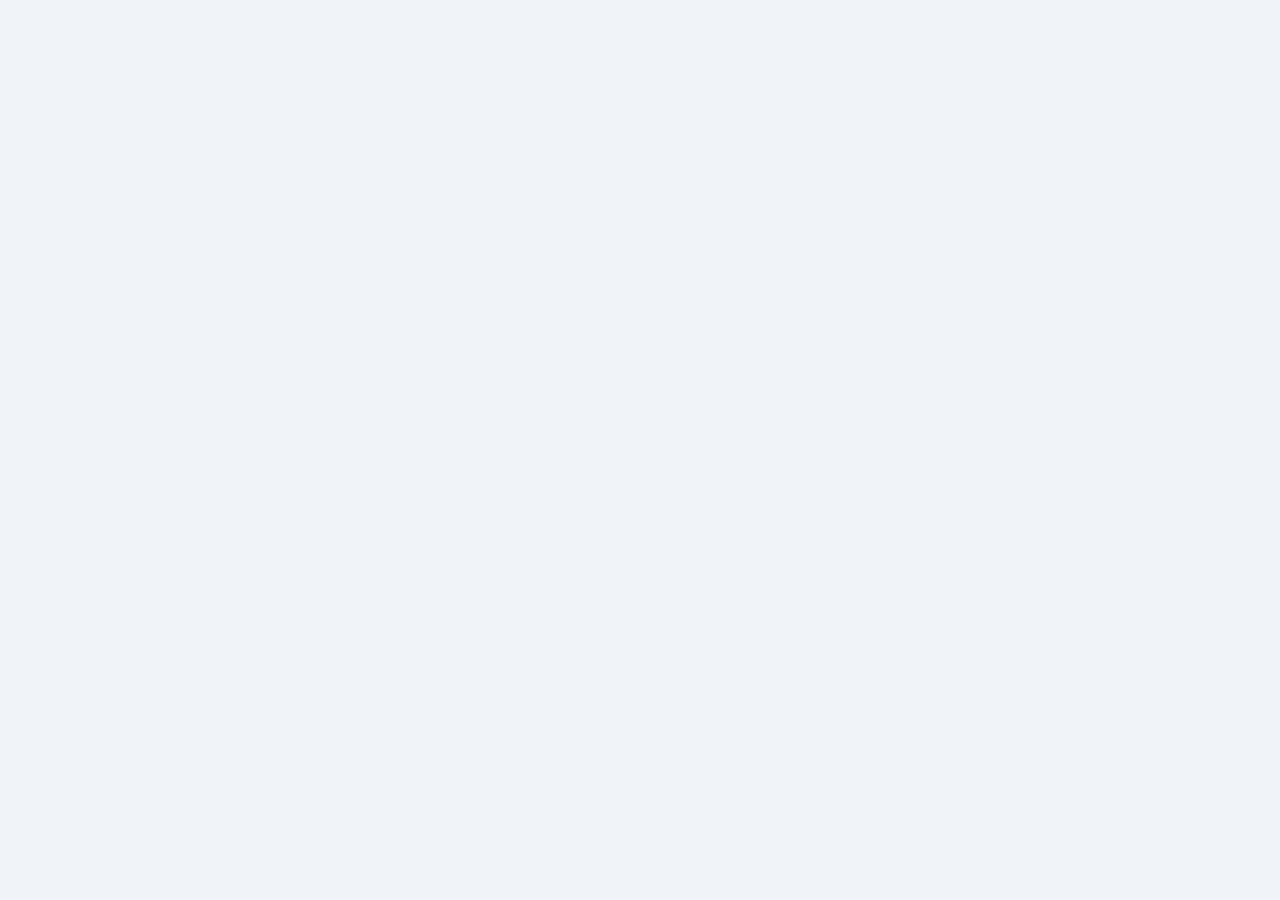
==== index.html @ 7c91906b "Rename Index.html to index.html" ====
<!DOCTYPE html>
<html>
  <head>
    <meta charset="UTF-8">
    <meta name="viewport" content="width=device-width, initial-scale=1.0">
    <title>Ruang Baca Digital - STIE LM</title>
    <style>
      * {
        margin: 0;
        padding: 0;
        box-sizing: border-box;
      }
      
      html, body {
        width: 100%;
        height: 100%;
        overflow: hidden;
        background: #f0f4f8;
      }
      
      iframe {
        display: block;
        width: 100vw;
        height: 100vh;
        border: none;
        overflow: auto;
      }
      
      .loading {
        display: flex;
        justify-content: center;
        align-items: center;
        height: 100vh;
        font-family: Arial, sans-serif;
        color: #0b4e96;
        font-size: 18px;
      }
    </style>
  </head>
  <body>
    <div class="loading" id="loading">⏳ Memuat Ruang Baca Digital...</div>
    
    <iframe 
      id="mainFrame"
      src="https://script.google.com/macros/s/AKfycbwW-9mQmwlK1tmFULhhZ__EH_-hIPle4ljYrfUImzbmzIjDTSBWGyPPNYw26k7gnFwBpg/exec"
      allow="fullscreen"
    ></iframe>
    
    <script>
      document.getElementById('mainFrame').addEventListener('load', function() {
        document.getElementById('loading').style.display = 'none';
      });
      
      setTimeout(function() {
        document.getElementById('loading').style.display = 'none';
      }, 3000);
    </script>
  </body>
</html>
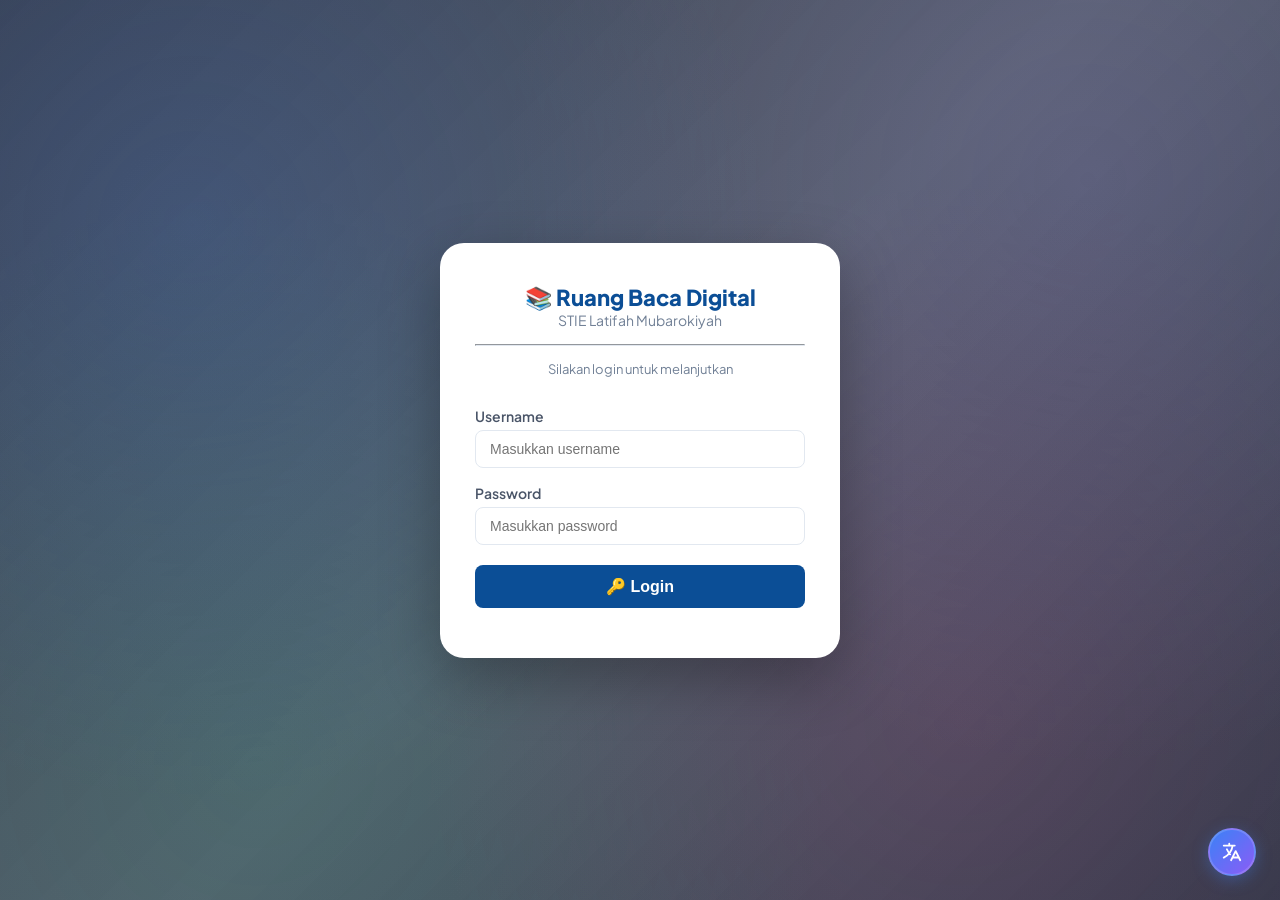
==== commit 014cc976: "Update index.html" ====
--- a/index.html
+++ b/index.html
@@ -1,59 +1,2052 @@
 <!DOCTYPE html>
-<html>
-  <head>
+<html lang="id">
+<head>
+    <base target="_top">
     <meta charset="UTF-8">
     <meta name="viewport" content="width=device-width, initial-scale=1.0">
-    <title>Ruang Baca Digital - STIE LM</title>
+    <title>Ruang Baca Digital - STIE Latifah Mubarokiyah</title>
+    <link href="https://cdn.jsdelivr.net/npm/tailwindcss@2.2.19/dist/tailwind.min.css" rel="stylesheet">
+    <link href="https://fonts.googleapis.com/css2?family=Plus+Jakarta+Sans:wght@400;500;600;700;800;900&display=swap" rel="stylesheet">
+    <script src="https://cdn.jsdelivr.net/npm/sweetalert2@11"></script>
     <style>
-      * {
-        margin: 0;
-        padding: 0;
-        box-sizing: border-box;
-      }
-      
-      html, body {
-        width: 100%;
-        height: 100%;
-        overflow: hidden;
-        background: #f0f4f8;
-      }
-      
-      iframe {
-        display: block;
-        width: 100vw;
-        height: 100vh;
-        border: none;
-        overflow: auto;
-      }
-      
-      .loading {
-        display: flex;
-        justify-content: center;
-        align-items: center;
-        height: 100vh;
-        font-family: Arial, sans-serif;
-        color: #0b4e96;
-        font-size: 18px;
-      }
+        * { box-sizing: border-box; margin: 0; padding: 0; }
+        
+        body {
+            font-family: 'Plus Jakarta Sans', sans-serif;
+            min-height: 100vh;
+            color: #0f172a;
+            position: relative;
+            overflow-x: hidden;
+            background: url('https://images.unsplash.com/photo-1448375240586-882707db888b?q=80&w=2070&auto=format&fit=crop') no-repeat center center fixed;
+            background-size: cover;
+        }
+
+        body::before {
+            content: '';
+            position: fixed;
+            inset: 0;
+            background: linear-gradient(135deg, rgba(15, 23, 42, 0.82) 0%, rgba(30, 41, 59, 0.75) 50%, rgba(15, 23, 42, 0.85) 100%);
+            backdrop-filter: blur(2px);
+            z-index: -2;
+            pointer-events: none;
+        }
+
+        body::after {
+            content: '';
+            position: fixed;
+            inset: 0;
+            background:
+                radial-gradient(circle at 15% 25%, rgba(59, 130, 246, 0.18), transparent 45%),
+                radial-gradient(circle at 85% 20%, rgba(167, 139, 250, 0.15), transparent 45%),
+                radial-gradient(circle at 75% 80%, rgba(236, 72, 153, 0.12), transparent 45%),
+                radial-gradient(circle at 20% 85%, rgba(16, 185, 129, 0.12), transparent 45%);
+            z-index: -1;
+            pointer-events: none;
+            animation: auroraShift 20s ease-in-out infinite;
+        }
+
+        @keyframes auroraShift {
+            0%, 100% { opacity: 1; transform: scale(1); }
+            50% { opacity: 0.85; transform: scale(1.05); }
+        }
+
+        .header-sticky { position: sticky; top: 0; z-index: 100; }
+
+        .header-gradient {
+            background: rgba(15, 23, 42, 0.75);
+            backdrop-filter: blur(20px) saturate(180%);
+            -webkit-backdrop-filter: blur(20px) saturate(180%);
+            border-bottom: 1px solid rgba(255, 255, 255, 0.08);
+            box-shadow: 0 8px 32px rgba(0, 0, 0, 0.2);
+            position: relative;
+            padding: 16px 0;
+        }
+
+        .header-gradient::before {
+            content: '';
+            position: absolute;
+            inset: 0;
+            background: 
+                radial-gradient(circle at 15% 50%, rgba(59, 130, 246, 0.15), transparent 50%),
+                radial-gradient(circle at 85% 50%, rgba(167, 139, 250, 0.12), transparent 50%);
+            pointer-events: none;
+        }
+
+        .header-inner {
+            display: flex; align-items: center; justify-content: space-between;
+            gap: 16px; max-width: 1280px; margin: 0 auto; padding: 0 20px;
+            position: relative; z-index: 2;
+        }
+
+        .header-left { display: flex; align-items: center; gap: 14px; flex-shrink: 0; }
+
+        .logo-icon-wrapper {
+            width: 52px; height: 52px;
+            border-radius: 14px;
+            display: flex; align-items: center; justify-content: center;
+            flex-shrink: 0; overflow: hidden;
+            box-shadow: 0 4px 16px rgba(59, 130, 246, 0.2);
+            transition: all 0.3s ease;
+            border: 2px solid rgba(255, 255, 255, 0.1);
+        }
+        .logo-icon-wrapper:hover { transform: scale(1.05); border-color: rgba(59, 130, 246, 0.4); }
+        .logo-icon-wrapper img { width: 100%; height: 100%; object-fit: cover; }
+
+        .header-title-group { display: flex; flex-direction: column; }
+        .header-title { font-size: 1.4rem; font-weight: 800; letter-spacing: -0.02em; line-height: 1.2; }
+        .gradient-text {
+            background: linear-gradient(135deg, #ffffff 0%, #93c5fd 50%, #c4b5fd 100%);
+            -webkit-background-clip: text; -webkit-text-fill-color: transparent; background-clip: text;
+        }
+
+        .header-subtitle { font-size: 10px; font-weight: 600; letter-spacing: 0.15em; text-transform: uppercase; color: rgba(148, 163, 184, 0.8); margin-top: 1px; }
+        .header-credit { font-size: 9px; font-weight: 500; color: rgba(148, 163, 184, 0.5); letter-spacing: 0.02em; }
+        .header-credit span { color: rgba(191, 219, 254, 0.7); font-weight: 600; }
+
+        .header-center {
+            flex: 1;
+            display: flex;
+            justify-content: center;
+            padding: 0 16px;
+            max-width: 500px;
+            margin: 0 auto;
+        }
+
+        .header-search-bar {
+            width: 100%;
+            background: rgba(255, 255, 255, 0.85);
+            backdrop-filter: blur(12px);
+            -webkit-backdrop-filter: blur(12px);
+            border-radius: 40px;
+            padding: 4px 4px 4px 18px;
+            border: 1px solid rgba(255, 255, 255, 0.3);
+            transition: all 0.3s ease;
+            display: flex;
+            align-items: center;
+            box-shadow: 0 4px 20px rgba(0, 0, 0, 0.08);
+        }
+        .header-search-bar:focus-within {
+            border-color: #3b82f6;
+            box-shadow: 0 0 0 3px rgba(59,130,246,0.15), 0 4px 20px rgba(0, 0, 0, 0.08);
+            background: rgba(255, 255, 255, 0.95);
+        }
+        .header-search-bar input {
+            flex: 1;
+            border: none;
+            outline: none;
+            padding: 7px 0;
+            font-size: 0.8rem;
+            background: transparent;
+            font-family: 'Plus Jakarta Sans', sans-serif;
+            color: #0f172a;
+            min-width: 0;
+        }
+        .header-search-bar input::placeholder { color: #94a3b8; font-weight: 400; }
+        .header-search-bar .search-icon { color: #94a3b8; font-size: 0.85rem; margin-right: 6px; flex-shrink: 0; }
+        .header-search-bar .clear-btn {
+            background: #f1f5f9;
+            border: none;
+            border-radius: 30px;
+            padding: 5px 12px;
+            font-size: 0.65rem;
+            font-weight: 700;
+            color: #64748b;
+            cursor: pointer;
+            transition: all 0.2s;
+            flex-shrink: 0;
+            letter-spacing: 0.02em;
+        }
+        .header-search-bar .clear-btn:hover { background: #e2e8f0; color: #0f172a; }
+
+        .header-right { display: flex; align-items: center; gap: 8px; flex-shrink: 0; }
+
+        .count-badge {
+            background: linear-gradient(135deg, rgba(59, 130, 246, 0.15), rgba(167, 139, 250, 0.15));
+            border: 1px solid rgba(96, 165, 250, 0.25); padding: 6px 12px; border-radius: 40px;
+            font-size: 11px; font-weight: 700; color: #bfdbfe;
+            display: inline-flex; align-items: center; gap: 6px; white-space: nowrap;
+        }
+        .count-badge .badge-dot { width: 5px; height: 5px; border-radius: 50%; background: #60a5fa; box-shadow: 0 0 8px #60a5fa; animation: pulseDot 2s infinite; }
+        @keyframes pulseDot { 0%, 100% { opacity: 1; } 50% { opacity: 0.4; } }
+
+        .header-btn {
+            display: inline-flex; align-items: center; justify-content: center; gap: 5px;
+            padding: 7px 14px; border-radius: 40px; font-size: 11px; font-weight: 700; cursor: pointer;
+            transition: all 0.25s cubic-bezier(0.4, 0, 0.2, 1); font-family: 'Plus Jakarta Sans', sans-serif;
+            border: 1px solid rgba(255, 255, 255, 0.1); white-space: nowrap; letter-spacing: 0.01em;
+            background: rgba(255, 255, 255, 0.06); color: rgba(255, 255, 255, 0.9);
+            backdrop-filter: blur(4px); -webkit-backdrop-filter: blur(4px);
+        }
+        .header-btn .btn-icon { font-size: 13px; line-height: 1; }
+
+        .header-btn-tools {
+            background: linear-gradient(135deg, rgba(59, 130, 246, 0.3), rgba(167, 139, 250, 0.3));
+            border-color: rgba(255, 255, 255, 0.15); box-shadow: 0 4px 14px rgba(59, 130, 246, 0.2);
+        }
+        .header-btn-tools:hover {
+            transform: translateY(-2px); box-shadow: 0 8px 25px rgba(59, 130, 246, 0.4);
+            background: linear-gradient(135deg, rgba(59, 130, 246, 0.5), rgba(167, 139, 250, 0.5));
+            border-color: rgba(255, 255, 255, 0.3);
+        }
+
+        .header-btn-admin { background: rgba(255, 255, 255, 0.05); border-color: rgba(255, 255, 255, 0.08); }
+        .header-btn-admin:hover { background: rgba(255, 255, 255, 0.12); border-color: rgba(255, 255, 255, 0.2); transform: translateY(-2px); }
+
+        .header-btn-logout { background: rgba(239, 68, 68, 0.08); border-color: rgba(239, 68, 68, 0.15); color: rgba(252, 165, 165, 0.9); }
+        .header-btn-logout:hover { background: rgba(239, 68, 68, 0.2); border-color: rgba(239, 68, 68, 0.3); transform: translateY(-2px); }
+
+        .header-divider { width: 1px; height: 24px; background: linear-gradient(to bottom, transparent, rgba(255,255,255,0.1), transparent); margin: 0 2px; }
+
+        .top-bar {
+            display: flex;
+            align-items: center;
+            justify-content: space-between;
+            max-width: 1280px;
+            margin: 8px auto 0 auto;
+            padding: 0 20px 6px 20px;
+            gap: 12px;
+            flex-wrap: wrap;
+        }
+
+        .tab-switcher {
+            display: flex; gap: 6px;
+            background: rgba(255, 255, 255, 0.06);
+            border-radius: 40px; padding: 4px;
+            border: 1px solid rgba(255, 255, 255, 0.08);
+            backdrop-filter: blur(8px);
+            flex-wrap: wrap;
+        }
+
+        .tab-switcher .tab-btn {
+            padding: 8px 18px; border-radius: 30px; border: none;
+            font-family: 'Plus Jakarta Sans', sans-serif;
+            font-weight: 700; font-size: 11px; cursor: pointer;
+            transition: all 0.3s ease;
+            background: transparent;
+            color: rgba(255, 255, 255, 0.6);
+            letter-spacing: 0.02em;
+        }
+        .tab-switcher .tab-btn:hover {
+            color: rgba(255, 255, 255, 0.9);
+            background: rgba(255, 255, 255, 0.05);
+        }
+        .tab-switcher .tab-btn.active {
+            background: linear-gradient(135deg, rgba(59, 130, 246, 0.3), rgba(167, 139, 250, 0.3));
+            color: white;
+            box-shadow: 0 4px 12px rgba(59, 130, 246, 0.15);
+        }
+        .tab-switcher .tab-btn .badge {
+            background: rgba(59, 130, 246, 0.3);
+            padding: 1px 8px; border-radius: 20px;
+            font-size: 9px; margin-left: 4px; color: #93c5fd;
+        }
+
+        .clock-modern {
+            display: flex;
+            align-items: center;
+            gap: 10px;
+            background: rgba(15, 23, 42, 0.6);
+            backdrop-filter: blur(12px);
+            -webkit-backdrop-filter: blur(12px);
+            border-radius: 40px;
+            padding: 4px 18px 4px 12px;
+            flex-shrink: 0;
+            position: relative;
+            border: 2px solid transparent;
+            background-clip: padding-box;
+            box-shadow: 0 4px 20px rgba(0, 0, 0, 0.2);
+        }
+        .clock-modern::before {
+            content: '';
+            position: absolute;
+            inset: -2px;
+            border-radius: 40px;
+            padding: 2px;
+            background: linear-gradient(135deg, #3b82f6, #8b5cf6, #ec4899, #f59e0b, #10b981, #3b82f6);
+            background-size: 300% 300%;
+            -webkit-mask: linear-gradient(#fff 0 0) content-box, linear-gradient(#fff 0 0);
+            -webkit-mask-composite: xor;
+            mask-composite: exclude;
+            pointer-events: none;
+            animation: borderFlow 4s linear infinite;
+            z-index: 0;
+        }
+        .clock-modern > * { position: relative; z-index: 1; }
+        
+        @keyframes borderFlow {
+            0% { background-position: 0% 50%; }
+            100% { background-position: 300% 50%; }
+        }
+
+        .clock-modern .clock-icon-wrap {
+            width: 32px; height: 32px;
+            background: linear-gradient(135deg, rgba(59, 130, 246, 0.25), rgba(167, 139, 250, 0.25));
+            border-radius: 50%;
+            display: flex; align-items: center; justify-content: center;
+            flex-shrink: 0;
+            border: 1px solid rgba(255, 255, 255, 0.08);
+        }
+        .clock-modern .clock-icon-wrap svg { 
+            width: 16px; height: 16px; 
+            color: #93c5fd;
+            filter: drop-shadow(0 0 6px rgba(59, 130, 246, 0.3));
+        }
+        .clock-modern .clock-info { display: flex; flex-direction: column; line-height: 1.1; }
+        .clock-modern .clock-time { 
+            font-size: 16px; font-weight: 800; 
+            background: linear-gradient(135deg, #ffffff 0%, #93c5fd 50%, #c4b5fd 100%);
+            -webkit-background-clip: text;
+            -webkit-text-fill-color: transparent;
+            background-clip: text;
+            letter-spacing: 0.02em;
+            font-variant-numeric: tabular-nums;
+        }
+        .clock-modern .clock-time .seconds { 
+            font-size: 11px; font-weight: 600; 
+            color: rgba(148, 163, 184, 0.5);
+            -webkit-text-fill-color: rgba(148, 163, 184, 0.5);
+        }
+        .clock-modern .clock-date { 
+            font-size: 9px; font-weight: 600; 
+            color: rgba(148, 163, 184, 0.6);
+            letter-spacing: 0.05em; 
+            text-transform: uppercase;
+        }
+
+        .book-card {
+            position: relative; background: #ffffff; border-radius: 20px; padding: 14px; cursor: pointer;
+            transition: transform 0.4s cubic-bezier(0.4, 0, 0.2, 1), box-shadow 0.4s ease;
+            display: flex; flex-direction: column; border: 1px solid rgba(226, 232, 240, 0.6);
+            box-shadow: 0 4px 20px rgba(0, 0, 0, 0.15); overflow: visible;
+        }
+        .book-card::before {
+            content: ''; position: absolute; inset: -1px; border-radius: 21px; padding: 2.5px;
+            background: linear-gradient(135deg, #3b82f6, #8b5cf6, #ec4899, #f59e0b, #10b981, #3b82f6);
+            background-size: 300% 300%;
+            -webkit-mask: linear-gradient(#fff 0 0) content-box, linear-gradient(#fff 0 0);
+            -webkit-mask-composite: xor; mask-composite: exclude;
+            opacity: 0; transition: opacity 0.4s ease, box-shadow 0.4s ease; z-index: 1; pointer-events: none;
+            animation: borderFlow 5s linear infinite;
+        }
+        .book-card:hover::before { opacity: 1; box-shadow: 0 0 20px rgba(59, 130, 246, 0.15); }
+        .book-card:hover { transform: translateY(-8px); box-shadow: 0 12px 40px rgba(0, 0, 0, 0.2); }
+        .book-card:hover .book-thumbnail { transform: scale(1.03); }
+        .book-card > * { position: relative; z-index: 2; }
+
+        .book-thumbnail { width: 100%; aspect-ratio: 3/4; object-fit: cover; border-radius: 14px; margin-bottom: 12px; background: #f1f5f9; border: 1px solid #e8edf2; flex-shrink: 0; transition: transform 0.4s cubic-bezier(0.4, 0, 0.2, 1); }
+        .book-title { font-weight: 700; font-size: 0.9rem; color: #0f172a; line-height: 1.4; margin-bottom: 4px; word-wrap: break-word; }
+        .book-author { font-size: 0.8rem; color: #64748b; font-weight: 500; display: -webkit-box; -webkit-line-clamp: 2; -webkit-box-orient: vertical; overflow: hidden; min-height: 2.2em; line-height: 1.4; }
+        .book-size { font-size: 0.7rem; color: #94a3b8; margin-top: 6px; flex-shrink: 0; font-weight: 600; }
+
+        .book-grid { display: grid; grid-template-columns: repeat(auto-fill, minmax(180px, 1fr)); gap: 28px; padding: 8px; }
+
+        .book-loading { display: flex; justify-content: center; align-items: center; padding: 80px; color: rgba(255, 255, 255, 0.8); font-weight: 600; gap: 12px; grid-column: 1/-1; }
+        .book-loading .spinner { width: 32px; height: 32px; border: 3px solid rgba(255,255,255,0.2); border-top-color: #60a5fa; border-radius: 50%; animation: spin 0.8s linear infinite; }
+        @keyframes spin { to { transform: rotate(360deg); } }
+        .book-empty { text-align: center; padding: 80px 20px; color: rgba(255, 255, 255, 0.7); grid-column: 1/-1; background: rgba(255, 255, 255, 0.05); border-radius: 20px; border: 1px solid rgba(255, 255, 255, 0.1); backdrop-filter: blur(10px); }
+        .book-empty svg { width: 64px; height: 64px; margin: 0 auto 16px; opacity: 0.5; color: white; }
+        .book-empty h3 { font-size: 1.2rem; font-weight: 700; color: white; margin-bottom: 8px; }
+        .book-empty p { color: rgba(255, 255, 255, 0.6); }
+        
+        .main-footer { margin-top: 48px; text-align: center; font-size: 12px; color: rgba(255, 255, 255, 0.5); font-weight: 500; letter-spacing: 0.05em; padding: 24px 16px; border-top: 1px solid rgba(255, 255, 255, 0.1); backdrop-filter: blur(10px); background: rgba(255, 255, 255, 0.03); border-radius: 16px 16px 0 0; }
+        .main-footer span { color: rgba(191, 219, 254, 0.8); font-weight: 700; }
+        
+        .book-viewer-modal { display: none; position: fixed; top: 0; left: 0; width: 100vw; height: 100vh; background: #000; z-index: 9999; }
+        .book-viewer-frame { width: 100vw; height: 100vh; border: none; background: #000; }
+
+        .book-viewer-controls { position: fixed; top: 20px; right: 20px; z-index: 10002; display: flex; gap: 10px; align-items: center; }
+        .viewer-btn { display: flex; align-items: center; gap: 6px; padding: 12px 20px; border-radius: 12px; font-size: 12px; font-weight: 700; cursor: pointer; transition: all 0.25s cubic-bezier(0.4, 0, 0.2, 1); font-family: 'Plus Jakarta Sans', sans-serif; border: 1px solid rgba(255, 255, 255, 0.2); backdrop-filter: blur(12px); background: rgba(0, 0, 0, 0.5); color: white; box-shadow: 0 4px 20px rgba(0, 0, 0, 0.3); }
+        .viewer-btn:hover { transform: translateY(-2px) scale(1.02); box-shadow: 0 8px 30px rgba(0, 0, 0, 0.4); }
+        .viewer-btn .btn-label { font-size: 11px; font-weight: 600; }
+        .viewer-btn-close { background: rgba(239, 68, 68, 0.3); border-color: rgba(239, 68, 68, 0.3); padding: 12px 20px; }
+        .viewer-btn-close:hover { background: rgba(239, 68, 68, 0.5); }
+
+        #driveDownloadBlocker {
+            position: absolute; top: 0; right: 0; width: 110px; height: 55px;
+            background: #f1f3f4; z-index: 10001; display: none; pointer-events: auto;
+        }
+
+        .toast { position: fixed; bottom: 30px; left: 50%; transform: translateX(-50%); background: rgba(15, 23, 42, 0.95); backdrop-filter: blur(12px); color: white; padding: 14px 24px; border-radius: 16px; font-weight: 600; font-size: 0.9rem; z-index: 99999; box-shadow: 0 10px 40px rgba(0,0,0,0.3); border: 1px solid rgba(255,255,255,0.06); animation: toastIn 0.3s ease; display: none; align-items: center; gap: 12px; max-width: 90%; }
+        .toast.show { display: flex; }
+        @keyframes toastIn { from { opacity: 0; transform: translateX(-50%) translateY(20px) scale(0.95); } to { opacity: 1; transform: translateX(-50%) translateY(0) scale(1); } }
+        
+        .ai-popup-overlay, .confirm-modal-overlay { display: none; position: fixed; top: 0; left: 0; width: 100%; height: 100%; background: rgba(0,0,0,0.6); backdrop-filter: blur(8px); z-index: 10000; align-items: center; justify-content: center; padding: 20px; }
+        .ai-popup-overlay.active, .confirm-modal-overlay.active { display: flex; }
+        .ai-popup { background: white; border-radius: 24px; width: 100%; max-width: 640px; height: 78vh; max-height: 600px; display: flex; flex-direction: column; overflow: hidden; box-shadow: 0 25px 60px rgba(0,0,0,0.5); animation: popupIn 0.3s ease; }
+        .confirm-modal { background: white; border-radius: 24px; padding: 32px 28px; max-width: 360px; width: 90%; text-align: center; box-shadow: 0 25px 60px rgba(0,0,0,0.5); animation: popupIn 0.3s ease; }
+        @keyframes popupIn { from { opacity: 0; transform: scale(0.95) translateY(20px); } to { opacity: 1; transform: scale(1) translateY(0); } }
+        
+        .ai-popup-header { padding: 16px 20px; border-bottom: 1px solid #e2e8f0; display: flex; justify-content: space-between; align-items: center; flex-shrink: 0; background: #f8fafc; }
+        .ai-popup-header .title { font-weight: 800; font-size: 1.1rem; color: #0f172a; display: flex; align-items: center; gap: 8px; }
+        .ai-popup-close { cursor: pointer; padding: 8px 12px; border-radius: 12px; transition: all 0.2s; background: none; border: none; color: #94a3b8; font-size: 18px; }
+        .ai-popup-close:hover { background: #f1f5f9; color: #0f172a; }
+        .ai-chat-container { display: flex; flex-direction: column; height: 100%; }
+        .ai-chat-messages { flex: 1; overflow-y: auto; padding: 20px; display: flex; flex-direction: column; gap: 12px; background: #f8fafc; }
+        .ai-chat-input { padding: 16px 20px; background: white; border-top: 1px solid #e2e8f0; display: flex; gap: 10px; align-items: center; }
+        .ai-chat-input input { flex: 1; border: 1px solid #cbd5e1; border-radius: 12px; padding: 12px 16px; font-size: 14px; outline: none; font-family: 'Plus Jakarta Sans', sans-serif; transition: all 0.2s; }
+        .ai-chat-input input:focus { border-color: #3b82f6; box-shadow: 0 0 0 3px rgba(59,130,246,0.1); }
+        .ai-chat-input button { background: linear-gradient(135deg, #0f172a, #334155); border: none; border-radius: 12px; width: 44px; height: 44px; display: flex; align-items: center; justify-content: center; cursor: pointer; transition: all 0.2s; color: white; flex-shrink: 0; }
+        .ai-chat-input button:hover { transform: scale(1.05); background: #0f172a; }
+        
+        .message { display: flex; max-width: 85%; }
+        .message.user { align-self: flex-end; justify-content: flex-end; }
+        .message.ai { align-self: flex-start; }
+        .bubble { padding: 12px 16px; border-radius: 16px; font-size: 14px; line-height: 1.5; word-wrap: break-word; white-space: pre-wrap; }
+        .user .bubble { background: linear-gradient(135deg, #0f172a, #1e293b); color: white; border-bottom-right-radius: 4px; }
+        .ai .bubble { background: white; border: 1px solid #e2e8f0; color: #1e293b; border-bottom-left-radius: 4px; box-shadow: 0 1px 2px rgba(0,0,0,0.04); }
+        
+        .typing-indicator { display: flex; gap: 4px; padding: 12px 16px; background: white; border-radius: 16px; width: fit-content; border: 1px solid #e2e8f0; }
+        .typing-indicator span { width: 8px; height: 8px; background: #94a3b8; border-radius: 50%; animation: pulse 1.2s infinite ease-in-out; }
+        .typing-indicator span:nth-child(2) { animation-delay: 0.2s; }
+        .typing-indicator span:nth-child(3) { animation-delay: 0.4s; }
+        @keyframes pulse { 0%, 60%, 100% { transform: scale(0.8); opacity: 0.5; } 30% { transform: scale(1.2); opacity: 1; } }
+
+        .tools-popup-overlay { display: none; position: fixed; top: 0; left: 0; width: 100%; height: 100%; background: rgba(15, 23, 42, 0.7); backdrop-filter: blur(8px); z-index: 10000; align-items: center; justify-content: center; padding: 20px; }
+        .tools-popup-overlay.active { display: flex; }
+        .tools-popup-modal { background: white; border-radius: 24px; width: 100%; max-width: 900px; max-height: 85vh; display: flex; flex-direction: column; overflow: hidden; box-shadow: 0 25px 60px rgba(0,0,0,0.5); animation: popupIn 0.3s ease; }
+        .tools-popup-header { padding: 20px 24px; border-bottom: 1px solid #e2e8f0; display: flex; justify-content: space-between; align-items: center; background: #f8fafc; }
+        .tools-popup-header h3 { font-weight: 800; font-size: 1.2rem; color: #0f172a; }
+        .tools-popup-close { cursor: pointer; padding: 8px 12px; border-radius: 12px; transition: all 0.2s; background: none; border: none; color: #94a3b8; font-size: 18px; }
+        .tools-popup-close:hover { background: #f1f5f9; color: #0f172a; }
+        .tools-popup-body { padding: 24px; overflow-y: auto; display: grid; grid-template-columns: repeat(auto-fill, minmax(250px, 1fr)); gap: 24px; }
+        .tool-category { display: flex; flex-direction: column; gap: 12px; }
+        .category-title { font-size: 12px; font-weight: 800; color: #475569; text-transform: uppercase; letter-spacing: 0.1em; display: flex; align-items: center; gap: 8px; padding-bottom: 8px; border-bottom: 1px solid #f1f5f9; }
+        .category-title .dot { width: 8px; height: 8px; border-radius: 50%; display: inline-block; }
+        .dot-ai { background: #3b82f6; } .dot-pdf { background: #fb923c; } .dot-citation { background: #34d399; }
+        .category-grid { display: grid; grid-template-columns: repeat(2, 1fr); gap: 10px; }
+        .tool-grid-item { display: flex; flex-direction: column; align-items: center; justify-content: center; gap: 8px; padding: 14px 10px; border-radius: 14px; background: #f8fafc; border: 1px solid transparent; cursor: pointer; transition: all 0.2s ease; font-family: 'Plus Jakarta Sans', sans-serif; }
+        .tool-grid-item:hover { background: white; border-color: #e2e8f0; box-shadow: 0 4px 12px rgba(0,0,0,0.05); transform: translateY(-2px); }
+        .tool-grid-item .icon { font-size: 24px; }
+        .tool-grid-item .name { font-size: 12px; font-weight: 600; color: #334155; text-align: center; line-height: 1.3; }
+
+        .google-book-card {
+            background: rgba(255, 255, 255, 0.95);
+            backdrop-filter: blur(10px);
+            border: 1px solid rgba(255, 255, 255, 0.3);
+            border-radius: 16px;
+            padding: 16px;
+            margin-bottom: 12px;
+            transition: all 0.3s ease;
+            display: flex;
+            gap: 16px;
+            cursor: pointer;
+            box-shadow: 0 4px 20px rgba(0, 0, 0, 0.1);
+        }
+        .google-book-card:hover {
+            transform: translateY(-3px);
+            box-shadow: 0 12px 30px rgba(0, 0, 0, 0.2);
+            border-color: rgba(59, 130, 246, 0.4);
+        }
+        .google-book-card .cover {
+            width: 90px;
+            height: 130px;
+            flex-shrink: 0;
+            border-radius: 10px;
+            overflow: hidden;
+            background: #f1f5f9;
+            border: 1px solid #e2e8f0;
+            box-shadow: 0 2px 8px rgba(0,0,0,0.1);
+        }
+        .google-book-card .cover img {
+            width: 100%;
+            height: 100%;
+            object-fit: cover;
+        }
+        .google-book-card .info {
+            flex: 1;
+            min-width: 0;
+            display: flex;
+            flex-direction: column;
+            gap: 4px;
+        }
+        .google-book-card .info .title {
+            color: #0f172a;
+            font-weight: 700;
+            font-size: 15px;
+            line-height: 1.3;
+            margin-bottom: 2px;
+            display: -webkit-box;
+            -webkit-line-clamp: 2;
+            -webkit-box-orient: vertical;
+            overflow: hidden;
+        }
+        .google-book-card .info .author {
+            color: #3b82f6;
+            font-size: 12px;
+            font-weight: 600;
+        }
+        .google-book-card .info .meta {
+            color: #64748b;
+            font-size: 11px;
+            display: flex;
+            gap: 10px;
+            flex-wrap: wrap;
+            margin-top: 2px;
+        }
+        .google-book-card .info .meta span {
+            display: inline-flex;
+            align-items: center;
+            gap: 3px;
+        }
+        .google-book-card .info .description {
+            color: #475569;
+            font-size: 12px;
+            line-height: 1.5;
+            margin-top: 6px;
+            display: -webkit-box;
+            -webkit-line-clamp: 2;
+            -webkit-box-orient: vertical;
+            overflow: hidden;
+        }
+        .google-book-card .actions {
+            display: flex;
+            flex-direction: column;
+            gap: 6px;
+            flex-shrink: 0;
+        }
+        .google-book-card .actions button {
+            padding: 8px 14px;
+            border-radius: 40px;
+            border: none;
+            font-weight: 700;
+            font-size: 11px;
+            cursor: pointer;
+            transition: all 0.3s ease;
+            font-family: 'Plus Jakarta Sans', sans-serif;
+            white-space: nowrap;
+        }
+        .google-book-card .actions .btn-preview {
+            background: linear-gradient(135deg, #3b82f6, #8b5cf6);
+            color: white;
+        }
+        .google-book-card .actions .btn-preview:hover {
+            transform: scale(1.05);
+            box-shadow: 0 4px 16px rgba(59, 130, 246, 0.3);
+        }
+        .google-book-card .actions .btn-info {
+            background: #f1f5f9;
+            color: #475569;
+        }
+        .google-book-card .actions .btn-info:hover {
+            background: #e2e8f0;
+        }
+
+        .google-status {
+            color: rgba(255, 255, 255, 0.5);
+            text-align: center;
+            padding: 40px 20px;
+            font-weight: 500;
+            font-size: 14px;
+        }
+        .google-status .spinner {
+            display: inline-block;
+            width: 20px; height: 20px;
+            border: 2px solid rgba(255,255,255,0.1);
+            border-top-color: #60a5fa;
+            border-radius: 50%;
+            animation: spin 0.6s linear infinite;
+            margin-right: 10px;
+            vertical-align: middle;
+        }
+
+        .google-search-hint {
+            color: rgba(255, 255, 255, 0.3);
+            font-size: 11px;
+            text-align: center;
+            padding: 8px;
+            font-weight: 500;
+            margin-top: 4px;
+        }
+        .google-search-hint kbd {
+            background: rgba(255,255,255,0.06);
+            padding: 2px 8px;
+            border-radius: 6px;
+            font-size: 10px;
+            color: rgba(255,255,255,0.5);
+            font-family: inherit;
+        }
+
+        .filter-bar {
+            background: rgba(255, 255, 255, 0.06);
+            backdrop-filter: blur(10px);
+            border: 1px solid rgba(255, 255, 255, 0.08);
+            border-radius: 16px;
+            padding: 14px 18px;
+            margin-bottom: 16px;
+            display: flex;
+            flex-wrap: wrap;
+            gap: 12px;
+            align-items: flex-end;
+        }
+
+        .filter-group {
+            display: flex;
+            flex-direction: column;
+            gap: 4px;
+            flex: 1;
+            min-width: 120px;
+        }
+
+        .filter-group label {
+            font-size: 10px;
+            font-weight: 700;
+            color: rgba(255, 255, 255, 0.6);
+            text-transform: uppercase;
+            letter-spacing: 0.05em;
+        }
+
+        .filter-group input,
+        .filter-group select {
+            padding: 8px 12px;
+            border-radius: 10px;
+            background: rgba(255, 255, 255, 0.08);
+            border: 1px solid rgba(255, 255, 255, 0.1);
+            color: white;
+            font-size: 13px;
+            font-weight: 600;
+            font-family: inherit;
+            outline: none;
+            transition: all 0.2s;
+        }
+
+        .filter-group input:focus,
+        .filter-group select:focus {
+            border-color: #3b82f6;
+            background: rgba(255, 255, 255, 0.12);
+        }
+
+        .filter-group select option {
+            background: #1e293b;
+            color: white;
+        }
+
+        .filter-group input::placeholder {
+            color: rgba(255, 255, 255, 0.3);
+        }
+
+        .filter-btn-apply {
+            padding: 9px 20px;
+            border-radius: 10px;
+            border: none;
+            background: linear-gradient(135deg, #3b82f6, #8b5cf6);
+            color: white;
+            font-weight: 700;
+            font-size: 12px;
+            cursor: pointer;
+            transition: all 0.3s ease;
+            font-family: inherit;
+            white-space: nowrap;
+            box-shadow: 0 4px 12px rgba(59, 130, 246, 0.25);
+        }
+
+        .filter-btn-apply:hover {
+            transform: translateY(-2px);
+            box-shadow: 0 6px 20px rgba(59, 130, 246, 0.4);
+        }
+
+        .filter-btn-reset {
+            padding: 9px 16px;
+            border-radius: 10px;
+            border: 1px solid rgba(255, 255, 255, 0.1);
+            background: rgba(255, 255, 255, 0.05);
+            color: rgba(255, 255, 255, 0.8);
+            font-weight: 600;
+            font-size: 12px;
+            cursor: pointer;
+            transition: all 0.2s;
+            font-family: inherit;
+        }
+
+        .filter-btn-reset:hover {
+            background: rgba(255, 255, 255, 0.1);
+            color: white;
+        }
+
+        .translator-fab {
+            position: fixed; bottom: 24px; right: 24px;
+            width: 48px; height: 48px;
+            background: linear-gradient(135deg, #3b82f6, #8b5cf6);
+            border-radius: 50%;
+            display: flex; align-items: center; justify-content: center;
+            cursor: pointer;
+            box-shadow: 0 4px 16px rgba(59, 130, 246, 0.35);
+            z-index: 10003;
+            transition: all 0.3s ease;
+            border: 2px solid rgba(255,255,255,0.15);
+        }
+        .translator-fab:hover { transform: scale(1.08); }
+        .translator-fab svg { width: 22px; height: 22px; color: white; }
+        .translator-fab.active { background: linear-gradient(135deg, #ef4444, #dc2626); }
+
+        .translator-panel {
+            display: none;
+            position: fixed; bottom: 85px; right: 24px;
+            width: 340px; max-width: calc(100vw - 32px);
+            background: rgba(15, 23, 42, 0.93);
+            backdrop-filter: blur(16px);
+            border: 1px solid rgba(255,255,255,0.08);
+            border-radius: 16px;
+            box-shadow: 0 16px 40px rgba(0,0,0,0.5);
+            z-index: 10003;
+            padding: 16px;
+            flex-direction: column;
+            max-height: 60vh;
+        }
+        .translator-panel.active { display: flex; animation: popupIn 0.25s ease; }
+
+        .translator-panel .header {
+            display: flex; justify-content: space-between; align-items: center;
+            margin-bottom: 10px;
+        }
+        .translator-panel .header span {
+            font-weight: 700; font-size: 13px; color: white;
+            display: flex; align-items: center; gap: 6px;
+        }
+        .translator-panel .header button {
+            background: none; border: none; color: rgba(255,255,255,0.4);
+            cursor: pointer; font-size: 16px; padding: 0 4px;
+        }
+        .translator-panel .header button:hover { color: white; }
+
+        .translator-panel .lang-selector {
+            margin: 6px 0 10px 0;
+            display: flex;
+            align-items: center;
+            justify-content: center;
+            gap: 8px;
+            padding: 8px 12px;
+            background: rgba(255,255,255,0.05);
+            border-radius: 30px;
+            border: 1px solid rgba(255,255,255,0.06);
+            flex-wrap: wrap;
+        }
+        .translator-panel .lang-selector .lang-group {
+            display: flex;
+            align-items: center;
+            gap: 4px;
+        }
+        .translator-panel .lang-selector .lang-label {
+            font-size: 8px;
+            font-weight: 700;
+            color: rgba(255,255,255,0.3);
+            text-transform: uppercase;
+            letter-spacing: 0.05em;
+        }
+        .translator-panel .lang-selector select {
+            padding: 3px 8px 3px 6px;
+            border-radius: 16px;
+            background: rgba(255,255,255,0.06);
+            border: 1px solid rgba(255,255,255,0.08);
+            color: white;
+            font-size: 11px;
+            font-weight: 600;
+            font-family: inherit;
+            outline: none;
+            cursor: pointer;
+            appearance: none;
+            -webkit-appearance: none;
+            background-image: url("data:image/svg+xml,%3Csvg xmlns='http://www.w3.org/2000/svg' width='8' height='5'%3E%3Cpath d='M0 0l4 5 4-5z' fill='rgba(255,255,255,0.4)'/%3E%3C/svg%3E");
+            background-repeat: no-repeat;
+            background-position: right 4px center;
+            padding-right: 18px;
+            text-align: center;
+            min-width: 80px;
+        }
+        .translator-panel .lang-selector select option {
+            background: #1e293b;
+            color: white;
+            text-align: center;
+        }
+        .translator-panel .lang-selector .swap-btn {
+            background: rgba(255,255,255,0.05);
+            border: none;
+            color: rgba(255,255,255,0.4);
+            cursor: pointer;
+            padding: 2px 6px;
+            border-radius: 12px;
+            font-size: 14px;
+            transition: all 0.3s ease;
+        }
+        .translator-panel .lang-selector .swap-btn:hover {
+            background: rgba(255,255,255,0.1);
+            color: white;
+            transform: rotate(180deg);
+        }
+        .translator-panel .lang-selector .from-flag,
+        .translator-panel .lang-selector .to-flag {
+            font-size: 14px;
+        }
+
+        .translator-panel textarea {
+            width: 100%; padding: 10px 12px; border-radius: 10px;
+            background: rgba(255,255,255,0.04); border: 1px solid rgba(255,255,255,0.06);
+            color: white; font-size: 13px; font-family: inherit;
+            resize: vertical; min-height: 50px; max-height: 100px;
+            outline: none; transition: border 0.2s;
+        }
+        .translator-panel textarea:focus { border-color: #3b82f6; }
+        .translator-panel textarea::placeholder { color: rgba(255,255,255,0.25); }
+
+        .translator-panel .output {
+            margin-top: 8px; padding: 10px 12px; border-radius: 10px;
+            background: rgba(255,255,255,0.03); border: 1px solid rgba(255,255,255,0.05);
+            color: #e2e8f0; font-size: 13px; line-height: 1.5;
+            min-height: 40px; white-space: pre-wrap; word-wrap: break-word;
+            display: flex; align-items: center; color: rgba(255,255,255,0.4);
+        }
+        .translator-panel .output.loading { color: #94a3b8; font-style: italic; }
+        .translator-panel .output.has-result { color: #e2e8f0; align-items: flex-start; }
+
+        @media (max-width: 768px) {
+            .header-inner { flex-wrap: wrap; gap: 10px; padding: 0 16px; }
+            .header-left { flex: 0 0 auto; }
+            .header-center { flex: 1 1 100%; order: 3; padding: 0; max-width: 100%; }
+            .logo-icon-wrapper { width: 44px; height: 44px; }
+            .header-title { font-size: 1.1rem; }
+            .header-subtitle { font-size: 8px; }
+            .header-credit { display: none; }
+            .header-right { flex-wrap: wrap; justify-content: flex-end; gap: 5px; }
+            .count-badge { padding: 4px 10px; font-size: 10px; }
+            .header-btn { padding: 5px 10px; font-size: 10px; }
+            .header-btn .btn-label { display: none; }
+            .header-btn .btn-icon { font-size: 14px; }
+            .header-divider { display: none; }
+            .top-bar { flex-direction: column; align-items: stretch; gap: 8px; }
+            .tab-switcher { justify-content: center; }
+            .clock-modern { align-self: center; }
+            .google-book-card { flex-direction: column; }
+            .google-book-card .cover { width: 100%; height: 180px; }
+            .google-book-card .actions { flex-direction: row; }
+            .google-book-card .actions button { flex: 1; }
+            .filter-bar { flex-direction: column; }
+            .filter-group { min-width: 100%; }
+            .translator-panel { bottom: 76px; right: 12px; left: 12px; width: auto; padding: 14px; }
+            .translator-fab { bottom: 16px; right: 16px; width: 44px; height: 44px; }
+            .translator-panel .lang-selector select { min-width: 60px; font-size: 10px; }
+        }
+
+        @media (max-width: 640px) {
+            .book-grid { grid-template-columns: repeat(auto-fill, minmax(140px, 1fr)); gap: 18px; padding: 4px; }
+            .book-title { font-size: 0.8rem; }
+            .tools-popup-body { grid-template-columns: 1fr; gap: 16px; padding: 16px; }
+            .book-viewer-controls { top: 12px; right: 12px; gap: 6px; }
+            .viewer-btn { padding: 8px 14px; border-radius: 10px; }
+            .viewer-btn .btn-label { display: none; }
+            .tab-switcher .tab-btn { font-size: 10px; padding: 6px 12px; }
+            .filter-btn-apply, .filter-btn-reset { width: 100%; }
+        }
     </style>
-  </head>
-  <body>
-    <div class="loading" id="loading">⏳ Memuat Ruang Baca Digital...</div>
-    
-    <iframe 
-      id="mainFrame"
-      src="https://script.google.com/macros/s/AKfycbwW-9mQmwlK1tmFULhhZ__EH_-hIPle4ljYrfUImzbmzIjDTSBWGyPPNYw26k7gnFwBpg/exec"
-      allow="fullscreen"
-    ></iframe>
-    
+</head>
+<body>
+
+    <!-- ============================================ -->
+    <!-- PAGE LOGIN (muncul jika belum login)          -->
+    <!-- ============================================ -->
+    <div id="pageLogin" style="display: none; min-height: 100vh; display: flex; align-items: center; justify-content: center; padding: 20px;">
+        <div style="background: white; border-radius: 24px; padding: 40px 35px; max-width: 400px; width: 100%; box-shadow: 0 20px 60px rgba(0,0,0,0.3);">
+            <div style="text-align: center; margin-bottom: 30px;">
+                <h2 style="color: #0b4e96; font-size: 22px; font-weight: 800;">📚 Ruang Baca Digital</h2>
+                <p style="color: #718096; font-size: 14px;">STIE Latifah Mubarokiyah</p>
+                <hr style="margin: 15px 0; border-color: #e2e8f0;">
+                <p style="font-size: 13px; color: #718096;">Silakan login untuk melanjutkan</p>
+            </div>
+            
+            <div id="loginAlert" style="display: none; background: #fff5f5; border: 1px solid #fed7d7; color: #742a2a; padding: 10px 14px; border-radius: 8px; margin-bottom: 15px; font-size: 13px;"></div>
+            
+            <div style="margin-bottom: 16px;">
+                <label style="display: block; font-weight: 600; margin-bottom: 5px; font-size: 14px; color: #4a5568;">Username</label>
+                <input type="text" id="loginUsername" placeholder="Masukkan username" style="width:100%; padding:10px 14px; border:1px solid #e2e8f0; border-radius:8px; font-size:14px;">
+            </div>
+            <div style="margin-bottom: 20px;">
+                <label style="display: block; font-weight: 600; margin-bottom: 5px; font-size: 14px; color: #4a5568;">Password</label>
+                <input type="password" id="loginPassword" placeholder="Masukkan password" style="width:100%; padding:10px 14px; border:1px solid #e2e8f0; border-radius:8px; font-size:14px;">
+            </div>
+            
+            <button onclick="doLogin()" style="width:100%; padding:12px; border:none; border-radius:8px; background:#0b4e96; color:white; font-weight:700; font-size:16px; cursor:pointer; transition:all 0.3s;" id="loginBtn">
+                🔑 Login
+            </button>
+            
+            <div id="loginError" style="color:#e53e3e; font-size:14px; margin-top:10px; text-align:center;"></div>
+        </div>
+    </div>
+
+    <!-- ============================================ -->
+    <!-- PAGE MAIN (setelah login)                    -->
+    <!-- ============================================ -->
+    <div id="pageMain" style="display: none;">
+
+        <!-- HEADER PREMIUM -->
+        <div class="header-sticky">
+            <header class="header-gradient">
+                <div class="header-inner">
+                    <div class="header-left">
+                        <div class="logo-icon-wrapper">
+                            <img src="https://drive.google.com/thumbnail?id=102L9NqOdjFgETx_400xkoNDSFWq2ewjm&sz=w500" alt="Logo STIE LM">
+                        </div>
+                        <div class="header-title-group">
+                            <h1 class="header-title">
+                                <span class="gradient-text">Ruang Baca Digital</span>
+                            </h1>
+                            <p class="header-subtitle">UPT Perpustakaan STIE LM 2026</p>
+                            <p class="header-credit">by <span> Drs. Ujang Mulyanto, M.M.</span></p>
+                        </div>
+                    </div>
+
+                    <div class="header-center">
+                        <div class="header-search-bar">
+                            <span class="search-icon">🔍</span>
+                            <input type="text" id="searchInput" placeholder="Cari judul atau penulis..." oninput="handleSearchInput()">
+                            <button class="clear-btn" onclick="clearSearch()">✕</button>
+                        </div>
+                    </div>
+
+                    <div class="header-right">
+                        <span class="count-badge" id="bookCount">
+                            <span class="badge-dot"></span>
+                            <span>0 Buku</span>
+                        </span>
+                        <span class="header-divider"></span>
+                        <button onclick="openToolsPopup()" class="header-btn header-btn-tools" title="Pusat Tools Digital">
+                            <span class="btn-icon">✨</span>
+                            <span class="btn-label">Tools</span>
+                        </button>
+                        <button id="adminBtn" style="display:none;" onclick="window.location.href = getUrlWithToken(SCRIPT_URL + '?admin=1')" class="header-btn header-btn-admin" title="Panel Admin">
+                            <span class="btn-icon">⚙️</span>
+                            <span class="btn-label">Admin</span>
+                        </button>
+                        <button onclick="logoutUser()" class="header-btn header-btn-logout" title="Keluar">
+                            <span class="btn-icon">🚪</span>
+                            <span class="btn-label">Logout</span>
+                        </button>
+                    </div>
+                </div>
+            </header>
+        </div>
+
+        <!-- TOP BAR: TAB SWITCHER + JAM -->
+        <div class="top-bar">
+            <div class="tab-switcher">
+                <button class="tab-btn active" data-tab="local" onclick="switchTab('local')">
+                    📚 Koleksi Lokal
+                    <span class="badge" id="localCount">0</span>
+                </button>
+                <button class="tab-btn" data-tab="google" onclick="switchTab('google')">
+                    🌐 Open Library
+                    <span class="badge" id="googleCount">0</span>
+                </button>
+            </div>
+
+            <div class="clock-modern">
+                <div class="clock-icon-wrap">
+                    <svg fill="none" stroke="currentColor" viewBox="0 0 24 24">
+                        <path stroke-linecap="round" stroke-linejoin="round" stroke-width="2" d="M12 8v4l3 3m6-3a9 9 0 11-18 0 9 9 0 0118 0z"/>
+                    </svg>
+                </div>
+                <div class="clock-info">
+                    <span class="clock-time" id="liveClockModern">
+                        00:00<span class="seconds" id="liveSeconds">00</span>
+                    </span>
+                    <span class="clock-date" id="liveDateModern">Minggu, 28 Juni 2026</span>
+                </div>
+            </div>
+        </div>
+
+        <!-- MAIN CONTENT -->
+        <main class="max-w-7xl mx-auto px-4 py-4">
+            <!-- KOLEKSI LOKAL -->
+            <div id="bookGridContainer" class="relative">
+                <div id="bookGrid" class="book-grid">
+                    <div class="book-loading">
+                        <div class="spinner"></div>
+                        <span>Memuat koleksi buku...</span>
+                    </div>
+                </div>
+            </div>
+
+            <!-- OPEN LIBRARY -->
+            <div id="googleSection" style="display: none; margin-top: 20px;">
+                <div class="filter-bar">
+                    <div class="filter-group">
+                        <label>📅 Tahun Dari</label>
+                        <input type="number" id="filterYearFrom" placeholder="1900" min="1000" max="2030">
+                    </div>
+                    <div class="filter-group">
+                        <label>📅 Tahun Ke</label>
+                        <input type="number" id="filterYearTo" placeholder="2026" min="1000" max="2030">
+                    </div>
+                    <div class="filter-group">
+                        <label>🌐 Bahasa</label>
+                        <select id="filterLanguage">
+                            <option value="">Semua Bahasa</option>
+                            <option value="ind">🇮🇩 Indonesia</option>
+                            <option value="eng">🇬🇧 Inggris</option>
+                            <option value="ara">🇸🇦 Arab</option>
+                        </select>
+                    </div>
+                    <div class="filter-group">
+                        <label>📊 Jumlah Hasil</label>
+                        <select id="filterLimit">
+                            <option value="20">20 Buku</option>
+                            <option value="50" selected>50 Buku</option>
+                            <option value="100">100 Buku</option>
+                        </select>
+                    </div>
+                    <button class="filter-btn-apply" onclick="applyFilters()">🔍 Terapkan</button>
+                    <button class="filter-btn-reset" onclick="resetFilters()">↺ Reset</button>
+                </div>
+                
+                <div id="googleResults">
+                    <div class="google-status">
+                        📚 Cari jutaan buku yang bisa dibaca langsung<br>
+                        <span style="font-size: 12px; color: rgba(255,255,255,0.3);">
+                            Gunakan filter di atas untuk mempersempit hasil pencarian
+                        </span>
+                    </div>
+                </div>
+                
+                <div class="google-search-hint">
+                    💡 Tip: Semua buku yang ditampilkan sudah bisa dibaca langsung • 
+                    <kbd>Enter</kbd> untuk cari cepat
+                </div>
+            </div>
+
+            <footer class="main-footer">
+                © 2026 <span>UPT Perpustakaan STIE Latifah Mubarokiyah</span>
+            </footer>
+        </main>
+    </div>
+
+    <!-- BOOK VIEWER -->
+    <div id="bookViewerModal" class="book-viewer-modal">
+        <div class="book-viewer-controls">
+            <button onclick="closeBookViewer()" class="viewer-btn viewer-btn-close" title="Tutup">
+                <svg width="18" height="18" viewBox="0 0 24 24" fill="none" stroke="currentColor" stroke-width="2.5" stroke-linecap="round" stroke-linejoin="round">
+                    <line x1="18" y1="6" x2="6" y2="18"/>
+                    <line x1="6" y1="6" x2="18" y2="18"/>
+                </svg>
+                <span class="btn-label">Tutup</span>
+            </button>
+        </div>
+        <iframe id="bookViewerFrame" class="book-viewer-frame" src="about:blank" allowfullscreen></iframe>
+        <div id="driveDownloadBlocker" style="background:#000;"></div>
+    </div>
+
+    <!-- TOAST -->
+    <div id="toast" class="toast">
+        <span id="toastIcon">🚀</span>
+        <span id="toastMessage">Membuka...</span>
+    </div>
+
+    <!-- AI POPUP -->
+    <div id="aiPopup" class="ai-popup-overlay" onclick="closeAIPopupOutside(event)">
+        <div class="ai-popup">
+            <div class="ai-popup-header">
+                <div class="title">✨ STIE LM AI</div>
+                <button class="ai-popup-close" onclick="closeAIChat()">✕</button>
+            </div>
+            <div class="ai-chat-container">
+                <div class="ai-chat-messages" id="aiMessages">
+                    <div class="message ai">
+                        <div class="bubble">
+                            Halo! Saya asisten AI Perpustakaan STIE LM. Silahkan tanyakan apa saja tentang perpustakaan, buku, tugas, skripsi, atau informasi akademik lainnya. 😊
+                        </div>
+                    </div>
+                </div>
+                <div class="ai-chat-input">
+                    <input type="text" id="aiInput" placeholder="Tanyakan sesuatu..." autocomplete="off">
+                    <button onclick="sendAIMessage()">
+                        <svg width="20" height="20" viewBox="0 0 24 24" fill="none" stroke="currentColor" stroke-width="2.5" stroke-linecap="round" stroke-linejoin="round">
+                            <path d="M14 5l7 7m0 0l-7 7m7-7H3"/>
+                        </svg>
+                    </button>
+                </div>
+            </div>
+        </div>
+    </div>
+
+    <!-- TOOLS POPUP -->
+    <div id="toolsPopup" class="tools-popup-overlay" onclick="closeToolsPopupOutside(event)">
+        <div class="tools-popup-modal">
+            <div class="tools-popup-header">
+                <h3>✨ Pusat Tools Digital</h3>
+                <button class="tools-popup-close" onclick="closeToolsPopup()">✕</button>
+            </div>
+            <div class="tools-popup-body">
+                <div class="tool-category">
+                    <div class="category-title"><span class="dot dot-ai"></span> AI & Penulisan</div>
+                    <div class="category-grid">
+                        <div class="tool-grid-item" onclick="openTool('ChatGPT', 'https://chat.openai.com', '🤖')"><span class="icon">🤖</span><span class="name">ChatGPT</span></div>
+                        <div class="tool-grid-item" onclick="openAIChat()"><span class="icon">📚</span><span class="name">AI Perpus</span></div>
+                    </div>
+                </div>
+                <div class="tool-category">
+                    <div class="category-title"><span class="dot dot-pdf"></span> PDF Tools</div>
+                    <div class="category-grid">
+                        <div class="tool-grid-item" onclick="openTool('iLovePDF', 'https://www.ilovepdf.com/', '📄')"><span class="icon">📄</span><span class="name">iLovePDF</span></div>
+                        <div class="tool-grid-item" onclick="openTool('SmallPDF', 'https://smallpdf.com/', '📝')"><span class="icon">📝</span><span class="name">SmallPDF</span></div>
+                    </div>
+                </div>
+                <div class="tool-category">
+                    <div class="category-title"><span class="dot dot-citation"></span> Referensi</div>
+                    <div class="category-grid">
+                        <div class="tool-grid-item" onclick="openTool('Google Scholar', 'https://scholar.google.com', '🎓')"><span class="icon">🎓</span><span class="name">G. Scholar</span></div>
+                        <div class="tool-grid-item" onclick="openTool('Mendeley', 'https://www.mendeley.com', '🔖')"><span class="icon">🔖</span><span class="name">Mendeley</span></div>
+                    </div>
+                </div>
+            </div>
+        </div>
+    </div>
+
+    <!-- LOGOUT CONFIRM MODAL -->
+    <div id="confirmModal" class="confirm-modal-overlay">
+        <div class="confirm-modal">
+            <div style="font-size: 40px; margin-bottom: 16px;">🚪</div>
+            <p style="font-size: 18px; font-weight: 700; color: #0f172a; margin-bottom: 8px;">Konfirmasi Logout</p>
+            <p style="font-size: 14px; color: #64748b; margin-bottom: 24px;">Apakah Anda yakin ingin keluar dari sistem perpustakaan?</p>
+            <div style="display: flex; gap: 12px; justify-content: center;">
+                <button onclick="cancelLogout()" class="header-btn" style="background: #f1f5f9; color: #475569; border: none; flex:1; padding: 12px;">Batal</button>
+                <button onclick="confirmLogout()" class="header-btn" style="background: #0f172a; color: white; border: none; flex:1; padding: 12px;">Ya, Logout</button>
+            </div>
+        </div>
+    </div>
+
+    <!-- TRANSLATOR -->
+    <div id="translatorFab" class="translator-fab" onclick="toggleTranslator()" title="STIE-LM Translator">
+        <svg fill="none" stroke="currentColor" viewBox="0 0 24 24">
+            <path stroke-linecap="round" stroke-linejoin="round" stroke-width="2" d="M3 5h12M9 3v2m1.048 9.5A18.022 18.022 0 016.412 9m6.088 9h7M11 21l5-10 5 10M12.751 5C11.783 10.77 8.07 15.61 3 18.129"/>
+        </svg>
+    </div>
+
+    <div id="translatorPanel" class="translator-panel">
+        <div class="header">
+            <span>🌍 STIE-LM Translator Apps 2026</span>
+            <button onclick="toggleTranslator()">✕</button>
+        </div>
+        <textarea id="translateInput" placeholder="Tempel teks di sini..."></textarea>
+        
+        <div class="lang-selector">
+            <div class="lang-group">
+                <span class="lang-label">Dari</span>
+                <span class="from-flag" id="fromFlag">🇮🇩</span>
+                <select id="fromLang">
+                    <option value="Indonesia" data-flag="🇮🇩">Indonesia</option>
+                    <option value="Inggris" data-flag="🇬🇧">Inggris</option>
+                    <option value="Arab" data-flag="🇸🇦">Arab</option>
+                    <option value="Sunda" data-flag="🗻">Sunda</option>
+                    <option value="Jawa" data-flag="🏯">Jawa</option>
+                    <option value="Melayu" data-flag="🇲🇾">Melayu</option>
+                </select>
+            </div>
+            <button class="swap-btn" onclick="swapLanguagesFull()" title="Tukar">↕</button>
+            <div class="lang-group">
+                <span class="lang-label">Ke</span>
+                <span class="to-flag" id="toFlag">🇬🇧</span>
+                <select id="toLang">
+                    <option value="Inggris" data-flag="🇬🇧">Inggris</option>
+                    <option value="Indonesia" data-flag="🇮🇩">Indonesia</option>
+                    <option value="Arab" data-flag="🇸🇦">Arab</option>
+                    <option value="Sunda" data-flag="🗻">Sunda</option>
+                    <option value="Jawa" data-flag="🏯">Jawa</option>
+                    <option value="Melayu" data-flag="🇲🇾">Melayu</option>
+                </select>
+            </div>
+        </div>
+        
+        <div id="translateOutput" class="output">📝 Hasil terjemahan otomatis</div>
+    </div>
+
     <script>
-      document.getElementById('mainFrame').addEventListener('load', function() {
-        document.getElementById('loading').style.display = 'none';
-      });
-      
-      setTimeout(function() {
-        document.getElementById('loading').style.display = 'none';
-      }, 3000);
+        // ============================================
+        // KONFIGURASI - GANTI DENGAN URL APPS SCRIPT ANDA
+        // ============================================
+        var SCRIPT_URL = "https://script.google.com/macros/s/AKfycbwW-9mQmwlK1tmFULhhZ__EH_-hIPle4ljYrfUImzbmzIjDTSBWGyPPNYw26k7gnFwBpg/exec";
+
+        // ============================================
+        // GLOBAL VARIABLES
+        // ============================================
+        var currentToken = null;
+        var currentUser = null;
+        var isAdmin = false;
+        var allBooks = [];
+        var isLoading = false;
+        var isBookViewerOpen = false;
+        var isAIPopupOpen = false;
+        var isToolsPopupOpen = false;
+        var currentTab = 'local';
+        var googleBooks = [];
+        var isGoogleLoading = false;
+        var isTranslatorOpen = false;
+        var translateTimer = null;
+        var isTranslating = false;
+
+        const hariNama = ['Minggu', 'Senin', 'Selasa', 'Rabu', 'Kamis', 'Jumat', 'Sabtu'];
+        const bulanNama = ['Januari', 'Februari', 'Maret', 'April', 'Mei', 'Juni', 'Juli', 'Agustus', 'September', 'Oktober', 'November', 'Desember'];
+
+        // ============================================
+        // TOKEN MANAGEMENT
+        // ============================================
+        function getToken() {
+            var token = localStorage.getItem('sessionToken');
+            return token;
+        }
+
+        function setToken(token) {
+            if (token) {
+                localStorage.setItem('sessionToken', token);
+                currentToken = token;
+            }
+        }
+
+        function clearToken() {
+            localStorage.removeItem('sessionToken');
+            currentToken = null;
+        }
+
+        function getUrlWithToken(baseUrl) {
+            var token = getToken();
+            if (token) {
+                var separator = baseUrl.indexOf('?') > -1 ? '&' : '?';
+                return baseUrl + separator + 'token=' + encodeURIComponent(token);
+            }
+            return baseUrl;
+        }
+
+        // ============================================
+        // API CALL HELPER (FETCH)
+        // ============================================
+        function callAPI(action, params) {
+            var url = SCRIPT_URL + '?action=' + encodeURIComponent(action);
+            for (var key in params) {
+                if (params.hasOwnProperty(key) && params[key] !== null && params[key] !== undefined) {
+                    url += '&' + encodeURIComponent(key) + '=' + encodeURIComponent(params[key]);
+                }
+            }
+            return fetch(url)
+                .then(function(response) {
+                    return response.json();
+                });
+        }
+
+        // ============================================
+        // LOGIN
+        // ============================================
+        function doLogin() {
+            var username = document.getElementById('loginUsername').value.trim();
+            var password = document.getElementById('loginPassword').value.trim();
+            var btn = document.getElementById('loginBtn');
+            var errorDiv = document.getElementById('loginError');
+            var alertDiv = document.getElementById('loginAlert');
+            
+            if (!username || !password) {
+                errorDiv.textContent = 'Username dan password harus diisi!';
+                return;
+            }
+            
+            btn.textContent = '⏳ Memproses...';
+            btn.style.opacity = '0.7';
+            errorDiv.textContent = '';
+            alertDiv.style.display = 'none';
+            
+            callAPI('verifyLogin', {
+                username: username,
+                password: password
+            })
+            .then(function(result) {
+                btn.textContent = '🔑 Login';
+                btn.style.opacity = '1';
+                
+                if (result.success) {
+                    setToken(result.token);
+                    currentUser = result.fullName;
+                    isAdmin = result.isAdmin || false;
+                    showMainPage();
+                } else {
+                    alertDiv.style.display = 'block';
+                    alertDiv.textContent = result.message || 'Login gagal!';
+                }
+            })
+            .catch(function(error) {
+                btn.textContent = '🔑 Login';
+                btn.style.opacity = '1';
+                alertDiv.style.display = 'block';
+                alertDiv.textContent = 'Terjadi kesalahan: ' + error.message;
+            });
+        }
+
+        function showMainPage() {
+            document.getElementById('pageLogin').style.display = 'none';
+            document.getElementById('pageMain').style.display = 'block';
+            
+            if (isAdmin) {
+                document.getElementById('adminBtn').style.display = 'inline-flex';
+            }
+            
+            loadBooks();
+            loadTranslatorSettings();
+            
+            setTimeout(function() {
+                document.getElementById('searchInput').focus();
+            }, 500);
+        }
+
+        // ============================================
+        // LOGOUT
+        // ============================================
+        function logoutUser() {
+            document.getElementById('confirmModal').classList.add('active');
+            document.body.style.overflow = 'hidden';
+        }
+
+        function cancelLogout() {
+            document.getElementById('confirmModal').classList.remove('active');
+            document.body.style.overflow = '';
+        }
+
+        function confirmLogout() {
+            document.getElementById('confirmModal').classList.remove('active');
+            document.body.style.overflow = '';
+            var token = getToken();
+            if (token) {
+                callAPI('logout', { token: token })
+                    .then(function() {
+                        clearToken();
+                        window.location.reload();
+                    })
+                    .catch(function() {
+                        clearToken();
+                        window.location.reload();
+                    });
+            } else {
+                window.location.reload();
+            }
+        }
+
+        // ============================================
+        // CLOCK
+        // ============================================
+        function updateClock() {
+            var now = new Date();
+            var h = String(now.getHours()).padStart(2, '0');
+            var m = String(now.getMinutes()).padStart(2, '0');
+            var s = String(now.getSeconds()).padStart(2, '0');
+            var clockModern = document.getElementById('liveClockModern');
+            if (clockModern) {
+                clockModern.innerHTML = h + ':' + m + '<span class="seconds">' + s + '</span>';
+            }
+            var dateEl = document.getElementById('liveDateModern');
+            if (dateEl) {
+                var day = hariNama[now.getDay()];
+                var date = now.getDate();
+                var month = bulanNama[now.getMonth()];
+                var year = now.getFullYear();
+                dateEl.textContent = day + ', ' + date + ' ' + month + ' ' + year;
+            }
+        }
+        setInterval(updateClock, 1000);
+        updateClock();
+
+        // ============================================
+        // TOAST
+        // ============================================
+        function showToast(message, icon) {
+            icon = icon || '🚀';
+            var toast = document.getElementById('toast');
+            document.getElementById('toastIcon').textContent = icon;
+            document.getElementById('toastMessage').textContent = message;
+            toast.classList.add('show');
+            clearTimeout(toast._timeout);
+            toast._timeout = setTimeout(function() {
+                toast.classList.remove('show');
+            }, 2000);
+        }
+
+        // ============================================
+        // TOOLS POPUP
+        // ============================================
+        function openToolsPopup() {
+            document.getElementById('toolsPopup').classList.add('active');
+            document.body.style.overflow = 'hidden';
+            isToolsPopupOpen = true;
+            history.pushState({ modal: 'toolsPopup' }, '');
+        }
+
+        function closeToolsPopup() {
+            if (!isToolsPopupOpen) return;
+            document.getElementById('toolsPopup').classList.remove('active');
+            document.body.style.overflow = '';
+            isToolsPopupOpen = false;
+            if (history.state && history.state.modal === 'toolsPopup') {
+                history.back();
+            }
+        }
+
+        function closeToolsPopupOutside(event) {
+            if (event.target === event.currentTarget) closeToolsPopup();
+        }
+
+        function openTool(name, url, icon) {
+            closeToolsPopup();
+            showToast('Membuka ' + name + '...', icon);
+            setTimeout(function() { window.open(url, '_blank'); }, 350);
+        }
+
+        // ============================================
+        // AI CHAT
+        // ============================================
+        function openAIChat() {
+            closeToolsPopup();
+            document.getElementById('aiPopup').classList.add('active');
+            document.body.style.overflow = 'hidden';
+            isAIPopupOpen = true;
+            history.pushState({ modal: 'aiPopup' }, '');
+            setTimeout(function() {
+                var input = document.getElementById('aiInput');
+                if (input) {
+                    input.focus();
+                    input.addEventListener('keypress', function(e) {
+                        if (e.key === 'Enter') { e.preventDefault(); sendAIMessage(); }
+                    });
+                }
+            }, 300);
+        }
+
+        function closeAIChat() {
+            if (!isAIPopupOpen) return;
+            document.getElementById('aiPopup').classList.remove('active');
+            document.body.style.overflow = '';
+            isAIPopupOpen = false;
+            if (history.state && history.state.modal === 'aiPopup') {
+                history.back();
+            }
+        }
+
+        function closeAIPopupOutside(event) {
+            if (event.target === event.currentTarget) closeAIChat();
+        }
+
+        function sendAIMessage() {
+            var input = document.getElementById('aiInput');
+            var question = input.value.trim();
+            if (!question) return;
+            addAIMessage(question, true);
+            input.value = '';
+            showAITyping();
+            
+            callAPI('getAIResponse', { question: question })
+                .then(function(result) {
+                    removeAITyping();
+                    var jawaban = result.response || 'Maaf, tidak ada jawaban.';
+                    addAIMessage(jawaban, false);
+                    document.getElementById('aiInput').focus();
+                })
+                .catch(function(error) {
+                    removeAITyping();
+                    addAIMessage('Maaf, terjadi kesalahan: ' + error.message, false);
+                    document.getElementById('aiInput').focus();
+                });
+        }
+
+        function addAIMessage(text, isUser) {
+            var container = document.getElementById('aiMessages');
+            var div = document.createElement('div');
+            div.className = 'message ' + (isUser ? 'user' : 'ai');
+            var bubble = document.createElement('div');
+            bubble.className = 'bubble';
+            bubble.innerHTML = text.replace(/\*\*(.*?)\*\*/g, '<b>$1</b>').replace(/\n/g, '<br>');
+            div.appendChild(bubble);
+            container.appendChild(div);
+            container.scrollTop = container.scrollHeight;
+        }
+
+        function showAITyping() {
+            var container = document.getElementById('aiMessages');
+            var div = document.createElement('div');
+            div.className = 'message ai';
+            div.id = 'aiTyping';
+            div.innerHTML = '<div class="typing-indicator"><span></span><span></span><span></span></div>';
+            container.appendChild(div);
+            container.scrollTop = container.scrollHeight;
+        }
+
+        function removeAITyping() {
+            var el = document.getElementById('aiTyping');
+            if (el) el.remove();
+        }
+
+        // ============================================
+        // TRANSLATOR
+        // ============================================
+        function toggleTranslator() {
+            var panel = document.getElementById('translatorPanel');
+            var fab = document.getElementById('translatorFab');
+            isTranslatorOpen = !isTranslatorOpen;
+            if (isTranslatorOpen) {
+                panel.classList.add('active');
+                fab.classList.add('active');
+                setTimeout(function() {
+                    document.getElementById('translateInput').focus();
+                }, 300);
+            } else {
+                panel.classList.remove('active');
+                fab.classList.remove('active');
+            }
+        }
+
+        document.getElementById('fromLang').addEventListener('change', function() {
+            var selected = this.options[this.selectedIndex];
+            document.getElementById('fromFlag').textContent = selected.dataset.flag;
+            autoTranslate();
+        });
+
+        document.getElementById('toLang').addEventListener('change', function() {
+            var selected = this.options[this.selectedIndex];
+            document.getElementById('toFlag').textContent = selected.dataset.flag;
+            var text = document.getElementById('translateInput').value.trim();
+            if (text) setTimeout(doTranslate, 300);
+            localStorage.setItem('stie_translator_to_lang', this.value);
+        });
+
+        function swapLanguagesFull() {
+            var fromSelect = document.getElementById('fromLang');
+            var toSelect = document.getElementById('toLang');
+            var fromVal = fromSelect.value;
+            var toVal = toSelect.value;
+            fromSelect.value = toVal;
+            toSelect.value = fromVal;
+            var fromSelected = fromSelect.options[fromSelect.selectedIndex];
+            var toSelected = toSelect.options[toSelect.selectedIndex];
+            document.getElementById('fromFlag').textContent = fromSelected.dataset.flag;
+            document.getElementById('toFlag').textContent = toSelected.dataset.flag;
+            var btn = document.querySelector('.swap-btn');
+            btn.style.transform = 'rotate(360deg)';
+            setTimeout(function() { btn.style.transform = ''; }, 500);
+            var text = document.getElementById('translateInput').value.trim();
+            if (text) setTimeout(doTranslate, 300);
+        }
+
+        function autoTranslate() {
+            var text = document.getElementById('translateInput').value.trim();
+            var output = document.getElementById('translateOutput');
+            if (!text) {
+                output.classList.remove('loading', 'has-result');
+                output.innerText = '📝 Hasil terjemahan otomatis';
+                return;
+            }
+            clearTimeout(translateTimer);
+            translateTimer = setTimeout(function() {
+                if (!isTranslating) doTranslate();
+            }, 400);
+        }
+
+        function doTranslate() {
+            var text = document.getElementById('translateInput').value.trim();
+            if (!text) return;
+            var toLang = document.getElementById('toLang').value;
+            var output = document.getElementById('translateOutput');
+            localStorage.setItem('stie_translator_from_lang', document.getElementById('fromLang').value);
+            localStorage.setItem('stie_translator_to_lang', toLang);
+            isTranslating = true;
+            output.classList.add('loading');
+            output.classList.remove('has-result');
+            output.innerText = '🧠 Menerjemahkan...';
+
+            callAPI('translateTextSTIE', {
+                text: text,
+                targetLang: toLang,
+                mode: 'Standar'
+            })
+            .then(function(result) {
+                isTranslating = false;
+                output.classList.remove('loading');
+                output.classList.add('has-result');
+                output.innerText = result || 'Terjemahan kosong.';
+            })
+            .catch(function(error) {
+                isTranslating = false;
+                output.classList.remove('loading');
+                output.innerText = '❌ ' + error.message;
+            });
+        }
+
+        function loadTranslatorSettings() {
+            var savedFrom = localStorage.getItem('stie_translator_from_lang');
+            var savedTo = localStorage.getItem('stie_translator_to_lang');
+            if (savedFrom) {
+                document.getElementById('fromLang').value = savedFrom;
+                var fromSelected = document.getElementById('fromLang').options[document.getElementById('fromLang').selectedIndex];
+                document.getElementById('fromFlag').textContent = fromSelected.dataset.flag;
+            }
+            if (savedTo) {
+                document.getElementById('toLang').value = savedTo;
+                var toSelected = document.getElementById('toLang').options[document.getElementById('toLang').selectedIndex];
+                document.getElementById('toFlag').textContent = toSelected.dataset.flag;
+            }
+        }
+
+        document.getElementById('translateInput').addEventListener('input', autoTranslate);
+
+        document.addEventListener('keydown', function(e) {
+            if (e.ctrlKey && e.shiftKey && (e.key === 'T' || e.key === 't')) {
+                e.preventDefault();
+                toggleTranslator();
+            }
+            if (isTranslatorOpen && (e.ctrlKey || e.metaKey) && e.key === 'Enter') {
+                e.preventDefault();
+                doTranslate();
+            }
+        });
+
+        // ============================================
+        // TAB SWITCHING
+        // ============================================
+        function switchTab(tab) {
+            currentTab = tab;
+            document.querySelectorAll('.tab-btn').forEach(function(btn) {
+                btn.classList.toggle('active', btn.dataset.tab === tab);
+            });
+            var localContainer = document.getElementById('bookGridContainer');
+            var googleSection = document.getElementById('googleSection');
+            var searchInput = document.getElementById('searchInput');
+            if (tab === 'local') {
+                localContainer.style.display = 'block';
+                googleSection.style.display = 'none';
+                searchInput.placeholder = 'Cari judul atau penulis...';
+                searchBooks();
+            } else {
+                localContainer.style.display = 'none';
+                googleSection.style.display = 'block';
+                searchInput.placeholder = 'Cari di Open Library...';
+                var query = searchInput.value.trim();
+                if (query) {
+                    searchGoogleBooks(query);
+                } else {
+                    document.getElementById('googleResults').innerHTML = 
+                        '<div class="google-status">📚 Masukkan judul atau nama penulis di kotak pencarian</div>';
+                }
+            }
+        }
+
+        // ============================================
+        // SEARCH GOOGLE BOOKS
+        // ============================================
+        function searchGoogleBooks(query) {
+            if (!query || query.trim() === '') {
+                document.getElementById('googleResults').innerHTML = 
+                    '<div class="google-status">📝 Masukkan kata kunci untuk mencari buku</div>';
+                return;
+            }
+            if (isGoogleLoading) return;
+            isGoogleLoading = true;
+            var resultsContainer = document.getElementById('googleResults');
+            resultsContainer.innerHTML = '<div class="google-status"><span class="spinner"></span>Mencari buku yang bisa dibaca...</div>';
+            
+            var options = {
+                yearFrom: document.getElementById('filterYearFrom').value || 1900,
+                yearTo: document.getElementById('filterYearTo').value || new Date().getFullYear(),
+                limit: document.getElementById('filterLimit').value || 50,
+                language: document.getElementById('filterLanguage').value || '',
+                readableOnly: true
+            };
+
+            callAPI('searchBooksOnline', {
+                query: query,
+                yearFrom: options.yearFrom,
+                yearTo: options.yearTo,
+                limit: options.limit,
+                language: options.language,
+                readableOnly: options.readableOnly
+            })
+            .then(function(response) {
+                isGoogleLoading = false;
+                renderGoogleBooksResults(response);
+            })
+            .catch(function(error) {
+                isGoogleLoading = false;
+                resultsContainer.innerHTML = 
+                    '<div class="google-status" style="color: #f87171;">❌ ' + error.message + '</div>';
+            });
+        }
+
+        function applyFilters() {
+            var query = document.getElementById('searchInput').value.trim();
+            if (!query) {
+                showToast('Masukkan kata kunci pencarian terlebih dahulu', '⚠️');
+                document.getElementById('searchInput').focus();
+                return;
+            }
+            searchGoogleBooks(query);
+        }
+
+        function resetFilters() {
+            document.getElementById('filterYearFrom').value = '';
+            document.getElementById('filterYearTo').value = '';
+            document.getElementById('filterLanguage').value = '';
+            document.getElementById('filterLimit').value = '50';
+            showToast('Filter direset ke default', '↺');
+            var query = document.getElementById('searchInput').value.trim();
+            if (query && currentTab === 'google') {
+                searchGoogleBooks(query);
+            }
+        }
+
+        function renderGoogleBooksResults(response) {
+            var container = document.getElementById('googleResults');
+            var countBadge = document.getElementById('googleCount');
+            if (!response || response.error) {
+                container.innerHTML = 
+                    '<div class="google-status" style="color: #fcd34d;">⚠️ ' + 
+                    (response ? response.error : 'Terjadi kesalahan') + '</div>';
+                if (countBadge) countBadge.textContent = '0';
+                return;
+            }
+            if (!response.books || response.books.length === 0) {
+                container.innerHTML = 
+                    '<div class="google-status">😕 Tidak ada buku ditemukan. Coba perlonggar filter tahun.</div>';
+                if (countBadge) countBadge.textContent = '0';
+                return;
+            }
+            var books = response.books;
+            googleBooks = books;
+            if (countBadge) countBadge.textContent = books.length;
+            
+            var headerHtml = '<div style="color: rgba(255,255,255,0.8); font-size: 13px; margin-bottom: 16px; padding: 12px 16px; background: rgba(59, 130, 246, 0.1); border-radius: 12px; border-left: 3px solid #3b82f6; display:flex; justify-content:space-between; align-items:center; flex-wrap:wrap; gap:8px;">' +
+                '<span>✅ Ditemukan <b style="color:#60a5fa;">' + books.length + '</b> buku yang bisa dibaca langsung' +
+                (response.totalItems > books.length ? ' dari total <b>' + response.totalItems + '</b> hasil' : '') +
+                '</span>' +
+                '<span style="font-size:11px; color:rgba(255,255,255,0.5);">Sumber: ' + (response.source || 'Open Library') + '</span>' +
+                '</div>';
+            
+            var noteHtml = response.note ? 
+                '<div style="color: rgba(255,255,255,0.5); font-size: 11px; text-align: center; padding: 8px; margin-bottom: 12px;">' + 
+                response.note + '</div>' : '';
+            
+            var html = headerHtml + noteHtml + books.map(function(book) {
+                var safeTitle = escapeHtml(book.title);
+                var safeAuthor = escapeHtml(book.author);
+                var safeThumb = escapeHtml(book.thumbnail);
+                var safePreview = escapeHtml(book.previewLink);
+                var safeInfo = escapeHtml(book.infoLink);
+                
+                var coverHtml = safeThumb ? 
+                    '<img src="' + safeThumb + '" alt="' + safeTitle + '" onerror="this.src=\'https://via.placeholder.com/90x130/e2e8f0/64748b?text=No+Cover\'">' :
+                    '<div style="width:100%;height:100%;display:flex;align-items:center;justify-content:center;background:#e2e8f0;color:#64748b;font-size:11px;">No Cover</div>';
+                
+                return '<div class="google-book-card">' +
+                    '<div class="cover">' + coverHtml + '</div>' +
+                    '<div class="info">' +
+                        '<div class="title">' + safeTitle + '</div>' +
+                        '<div class="author">✍️ ' + safeAuthor + '</div>' +
+                        '<div class="meta">' +
+                            (book.year !== '-' ? '<span>📅 ' + book.year + '</span>' : '') +
+                            (book.pageCount > 0 ? '<span>📄 ' + book.pageCount + ' hal</span>' : '') +
+                            '<span style="color:#10b981;">✓ Bisa Dibaca</span>' +
+                        '</div>' +
+                        '<div class="description">' + escapeHtml(book.description) + '</div>' +
+                    '</div>' +
+                    '<div class="actions">' +
+                        '<button class="btn-preview" onclick="event.stopPropagation(); openBookReader(\'' + safePreview + '\')">📖 Baca</button>' +
+                        '<button class="btn-info" onclick="event.stopPropagation(); window.open(\'' + safeInfo + '\', \'_blank\')">ℹ️ Info</button>' +
+                    '</div>' +
+                '</div>';
+            }).join('');
+            container.innerHTML = html;
+        }
+
+        function openBookReader(embedUrl) {
+            if (!embedUrl || !embedUrl.includes('archive.org/embed')) {
+                showToast('File buku belum tersedia untuk dibaca online.', '❌');
+                return;
+            }
+            showToast('Membuka buku...', '📖');
+            var frame = document.getElementById('bookViewerFrame');
+            frame.src = embedUrl;
+            var modal = document.getElementById('bookViewerModal');
+            modal.style.display = 'block';
+            document.getElementById('driveDownloadBlocker').style.display = 'none';
+            isBookViewerOpen = true;
+            history.pushState({ modal: 'bookViewer' }, '');
+        }
+
+        // ============================================
+        // ESCAPE HTML
+        // ============================================
+        function escapeHtml(text) {
+            if (!text) return '';
+            var div = document.createElement('div');
+            div.textContent = text;
+            return div.innerHTML;
+        }
+
+        // ============================================
+        // SEARCH HANDLER
+        // ============================================
+        function handleSearchInput() {
+            var query = document.getElementById('searchInput').value.trim();
+            if (currentTab === 'google') {
+                clearTimeout(window._googleSearchTimeout);
+                window._googleSearchTimeout = setTimeout(function() {
+                    if (query.length >= 3) {
+                        searchGoogleBooks(query);
+                    }
+                }, 800);
+            } else {
+                searchBooks();
+            }
+        }
+
+        function clearSearch() {
+            document.getElementById('searchInput').value = '';
+            if (currentTab === 'google') {
+                document.getElementById('googleResults').innerHTML = 
+                    '<div class="google-status">📚 Masukkan judul atau nama penulis di kotak pencarian</div>';
+                document.getElementById('googleCount').textContent = '0';
+            } else {
+                displayBooks(allBooks);
+            }
+        }
+
+        document.addEventListener('DOMContentLoaded', function() {
+            var searchInput = document.getElementById('searchInput');
+            if (searchInput) {
+                searchInput.addEventListener('keydown', function(e) {
+                    if (e.key === 'Enter') {
+                        e.preventDefault();
+                        var query = this.value.trim();
+                        if (currentTab === 'google') {
+                            searchGoogleBooks(query);
+                        } else {
+                            searchBooks();
+                        }
+                    }
+                });
+            }
+        });
+
+        // ============================================
+        // LOAD BOOKS LOKAL
+        // ============================================
+        function loadBooks() {
+            if (isLoading) return;
+            isLoading = true;
+            var grid = document.getElementById('bookGrid');
+            grid.innerHTML = '<div class="book-loading"><div class="spinner"></div><span>Memuat koleksi buku...</span></div>';
+
+            callAPI('getBookCatalog', {})
+                .then(function(books) {
+                    isLoading = false;
+                    if (books && books.error) {
+                        grid.innerHTML = '<div class="book-empty"><svg fill="none" stroke="currentColor" viewBox="0 0 24 24"><path stroke-linecap="round" stroke-linejoin="round" stroke-width="1.5" d="M9.172 16.172a4 4 0 015.656 0M9 10h.01M15 10h.01M21 12a9 9 0 11-18 0 9 9 0 0118 0z"/></svg><h3>' + books.error + '</h3></div>';
+                        return;
+                    }
+                    if (!books || !Array.isArray(books) || books.length === 0) {
+                        grid.innerHTML = '<div class="book-empty"><svg fill="none" stroke="currentColor" viewBox="0 0 24 24"><path stroke-linecap="round" stroke-linejoin="round" stroke-width="1.5" d="M9.172 16.172a4 4 0 015.656 0M9 10h.01M15 10h.01M21 12a9 9 0 11-18 0 9 9 0 0118 0z"/></svg><h3>Tidak ada buku ditemukan</h3><p style="font-size: 14px; margin-top: 8px;">Folder kosong atau tidak ada file PDF</p></div>';
+                        return;
+                    }
+                    allBooks = books;
+                    displayBooks(allBooks);
+                    document.getElementById('localCount').textContent = books.length;
+                })
+                .catch(function(error) {
+                    isLoading = false;
+                    grid.innerHTML = '<div class="book-empty"><svg fill="none" stroke="currentColor" viewBox="0 0 24 24"><path stroke-linecap="round" stroke-linejoin="round" stroke-width="1.5" d="M9.172 16.172a4 4 0 015.656 0M9 10h.01M15 10h.01M21 12a9 9 0 11-18 0 9 9 0 0118 0z"/></svg><h3>Terjadi kesalahan</h3><p style="font-size: 14px; margin-top: 8px;">' + error.message + '</p></div>';
+                });
+        }
+
+        function displayBooks(books) {
+            var grid = document.getElementById('bookGrid');
+            var countEl = document.getElementById('bookCount');
+            if (!books || books.length === 0) {
+                grid.innerHTML = '<div class="book-empty" style="grid-column: 1/-1;"><svg fill="none" stroke="currentColor" viewBox="0 0 24 24"><path stroke-linecap="round" stroke-linejoin="round" stroke-width="1.5" d="M9.172 16.172a4 4 0 015.656 0M9 10h.01M15 10h.01M21 12a9 9 0 11-18 0 9 9 0 0118 0z"/></svg><h3>Tidak ada buku ditemukan</h3><p style="font-size: 14px; margin-top: 8px;">Silakan coba kata kunci lain</p></div>';
+                if (countEl) countEl.innerHTML = '<span class="badge-dot"></span><span>0 Buku</span>';
+                return;
+            }
+            if (countEl) countEl.innerHTML = '<span class="badge-dot"></span><span>' + books.length + ' Buku</span>';
+            grid.innerHTML = books.map(function(book) {
+                var thumbUrl = 'https://lh3.googleusercontent.com/d/' + book.id + '=w300-h400-p-k-no-nu';
+                var fallbackThumb = 'https://drive.google.com/thumbnail?id=' + book.id + '&sz=w400';
+                
+                return '<div class="book-card" onclick="openBook(\'' + book.id + '\')" title="Klik untuk membaca (Hanya Bisa Baca)">' +
+                    '<img src="' + thumbUrl + '" class="book-thumbnail" alt="' + escapeHtml(book.title) + '" loading="lazy" onerror="this.onerror=null;this.src=\'' + fallbackThumb + '\';">' +
+                    '<div class="book-title">' + escapeHtml(book.title) + '</div>' +
+                    '<div class="book-author">✍️ ' + escapeHtml(book.author) + '</div>' +
+                    '<div class="book-size">📄 ' + escapeHtml(book.size) + ' 🔒</div>' +
+                '</div>';
+            }).join('');
+        }
+
+        function searchBooks() {
+            var query = document.getElementById('searchInput').value.trim();
+            if (!query) { displayBooks(allBooks); return; }
+            var filtered = allBooks.filter(function(b) {
+                return b.title.toLowerCase().includes(query.toLowerCase()) || b.author.toLowerCase().includes(query.toLowerCase());
+            });
+            displayBooks(filtered);
+        }
+
+        // ============================================
+        // BOOK VIEWER
+        // ============================================
+        function openBook(fileId) {
+            var url = 'https://drive.google.com/file/d/' + fileId + '/preview';
+            var frame = document.getElementById('bookViewerFrame');
+            frame.src = url;
+            document.getElementById('bookViewerModal').style.display = 'block';
+            document.getElementById('driveDownloadBlocker').style.display = 'block';
+            isBookViewerOpen = true;
+            history.pushState({ modal: 'bookViewer' }, '');
+        }
+
+        function closeBookViewer() {
+            if (!isBookViewerOpen) return;
+            var frame = document.getElementById('bookViewerFrame');
+            frame.src = 'about:blank';
+            document.getElementById('bookViewerModal').style.display = 'none';
+            document.getElementById('driveDownloadBlocker').style.display = 'none';
+            isBookViewerOpen = false;
+            if (history.state && history.state.modal === 'bookViewer') {
+                history.back();
+            }
+        }
+
+        // ============================================
+        // POPSTATE HANDLER
+        // ============================================
+        window.addEventListener('popstate', function(e) {
+            if (e.state && e.state.modal === 'bookViewer') {
+                var modal = document.getElementById('bookViewerModal');
+                if (modal.style.display === 'block') {
+                    var frame = document.getElementById('bookViewerFrame');
+                    frame.src = 'about:blank';
+                    modal.style.display = 'none';
+                    document.getElementById('driveDownloadBlocker').style.display = 'none';
+                    isBookViewerOpen = false;
+                }
+            } else if (e.state && e.state.modal === 'aiPopup') {
+                var aiPopup = document.getElementById('aiPopup');
+                if (aiPopup.classList.contains('active')) {
+                    aiPopup.classList.remove('active');
+                    document.body.style.overflow = '';
+                    isAIPopupOpen = false;
+                }
+            } else if (e.state && e.state.modal === 'toolsPopup') {
+                var toolsPopup = document.getElementById('toolsPopup');
+                if (toolsPopup.classList.contains('active')) {
+                    toolsPopup.classList.remove('active');
+                    document.body.style.overflow = '';
+                    isToolsPopupOpen = false;
+                }
+            } else {
+                var modal = document.getElementById('bookViewerModal');
+                if (modal.style.display === 'block') {
+                    var frame = document.getElementById('bookViewerFrame');
+                    frame.src = 'about:blank';
+                    modal.style.display = 'none';
+                    document.getElementById('driveDownloadBlocker').style.display = 'none';
+                    isBookViewerOpen = false;
+                }
+                var aiPopup = document.getElementById('aiPopup');
+                if (aiPopup.classList.contains('active')) {
+                    aiPopup.classList.remove('active');
+                    document.body.style.overflow = '';
+                    isAIPopupOpen = false;
+                }
+                var toolsPopup = document.getElementById('toolsPopup');
+                if (toolsPopup.classList.contains('active')) {
+                    toolsPopup.classList.remove('active');
+                    document.body.style.overflow = '';
+                    isToolsPopupOpen = false;
+                }
+            }
+        });
+
+        // ============================================
+        // KEYBOARD SHORTCUTS
+        // ============================================
+        function preventKeyboardShortcuts(e) {
+            if (!isBookViewerOpen) return;
+            if ((e.ctrlKey || e.metaKey) && (e.key === 's' || e.key === 'S' || 
+                e.key === 'p' || e.key === 'P' || 
+                e.key === 'u' || e.key === 'U')) {
+                e.preventDefault();
+                showToast('Aksi download/print diblokir!', '🚫');
+                return false;
+            }
+            if (e.key === 'F12') {
+                e.preventDefault();
+                showToast('Dev Tools diblokir saat membaca!', '🚫');
+                return false;
+            }
+            if ((e.ctrlKey || e.metaKey) && e.shiftKey && (e.key === 'I' || e.key === 'i' || 
+                e.key === 'J' || e.key === 'j' || e.key === 'C' || e.key === 'c')) {
+                e.preventDefault();
+                showToast('Dev Tools diblokir saat membaca!', '🚫');
+                return false;
+            }
+        }
+
+        document.addEventListener('dragstart', function(e) { 
+            if (isBookViewerOpen && e.target.tagName !== 'TEXTAREA' && e.target.tagName !== 'INPUT') { 
+                e.preventDefault(); 
+                return false; 
+            } 
+        });
+
+        document.addEventListener('keydown', function(e) {
+            if (e.key === 'Escape') {
+                if (isBookViewerOpen) closeBookViewer();
+                if (isAIPopupOpen) closeAIChat();
+                if (isToolsPopupOpen) closeToolsPopup();
+            }
+        });
+
+        // ============================================
+        // INIT
+        // ============================================
+        window.onload = function() {
+            var urlParams = new URLSearchParams(window.location.search);
+            var urlToken = urlParams.get('token');
+            var action = urlParams.get('action');
+            
+            if (urlToken) {
+                setToken(urlToken);
+                var newUrl = window.location.href.split('?')[0];
+                window.history.replaceState({}, document.title, newUrl);
+            }
+            
+            if (action === 'logout') {
+                clearToken();
+                var newUrl = window.location.href.split('?')[0];
+                window.history.replaceState({}, document.title, newUrl);
+                window.location.reload();
+                return;
+            }
+
+            // Cek token di localStorage
+            var savedToken = getToken();
+            if (savedToken) {
+                // Verifikasi token dengan API
+                callAPI('getCurrentUser', { token: savedToken })
+                    .then(function(user) {
+                        if (user && user.username) {
+                            currentUser = user.fullName;
+                            isAdmin = (user.username === 'admin' || user.username === 'dosenstie');
+                            showMainPage();
+                        } else {
+                            clearToken();
+                            document.getElementById('pageLogin').style.display = 'flex';
+                        }
+                    })
+                    .catch(function() {
+                        clearToken();
+                        document.getElementById('pageLogin').style.display = 'flex';
+                    });
+            } else {
+                document.getElementById('pageLogin').style.display = 'flex';
+            }
+
+            document.addEventListener('keydown', preventKeyboardShortcuts);
+            history.replaceState({ modal: null }, '');
+        };
     </script>
-  </body>
+</body>
 </html>
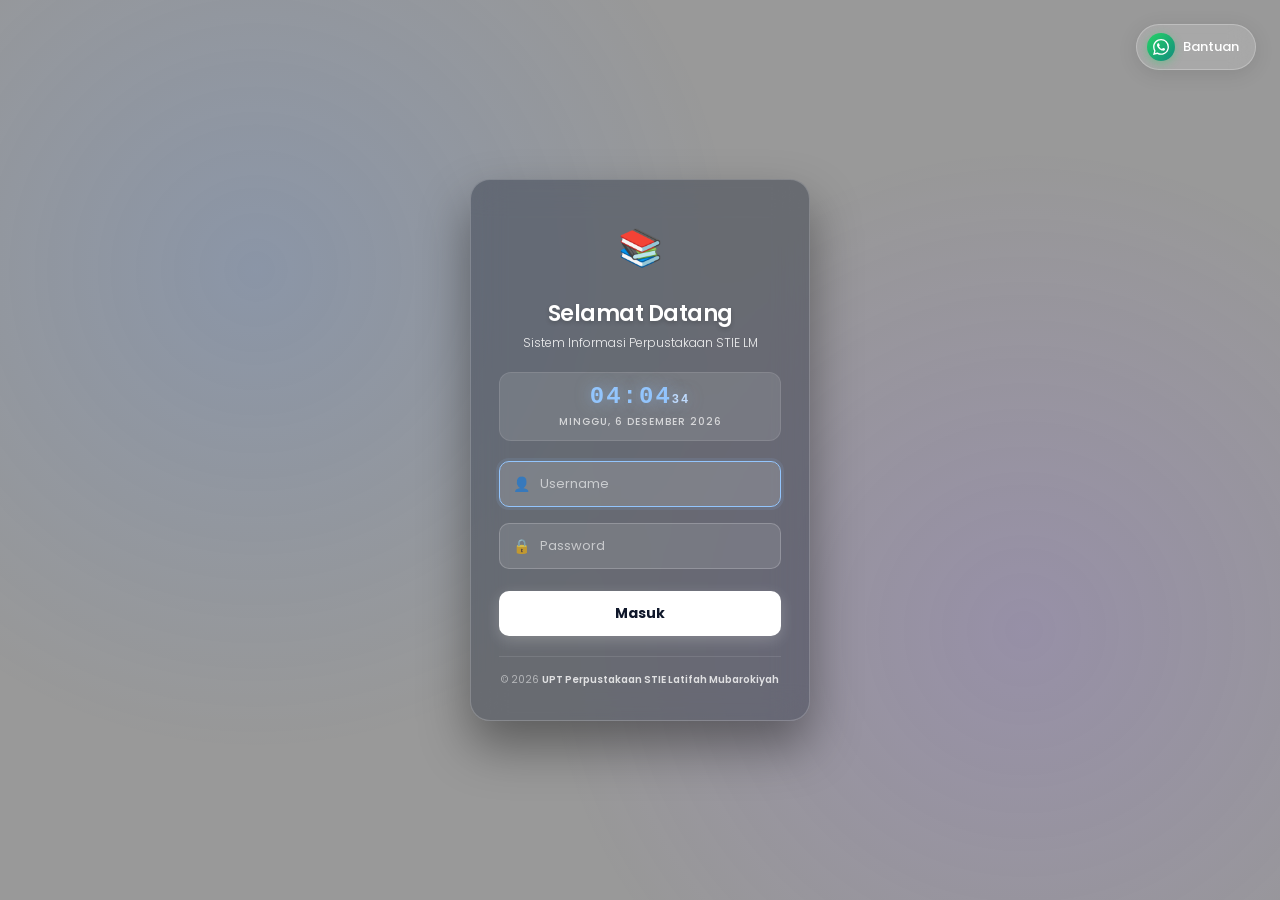
==== commit cb07c116: "Update fmt.Println message from 'Hello' to 'Goodbye'" ====
--- a/index.html
+++ b/index.html
@@ -1,1020 +1,183 @@
 <!DOCTYPE html>
 <html lang="id">
 <head>
-    <base target="_top">
     <meta charset="UTF-8">
     <meta name="viewport" content="width=device-width, initial-scale=1.0">
     <title>Ruang Baca Digital - STIE Latifah Mubarokiyah</title>
+    
+    <!-- ===== FONTS & LIBRARIES ===== -->
+    <link rel="preconnect" href="https://fonts.googleapis.com">
+    <link rel="preconnect" href="https://fonts.gstatic.com" crossorigin>
+    <link href="https://fonts.googleapis.com/css2?family=Plus+Jakarta+Sans:wght@400;500;600;700;800;900&display=swap" rel="stylesheet">
     <link href="https://cdn.jsdelivr.net/npm/tailwindcss@2.2.19/dist/tailwind.min.css" rel="stylesheet">
-    <link href="https://fonts.googleapis.com/css2?family=Plus+Jakarta+Sans:wght@400;500;600;700;800;900&display=swap" rel="stylesheet">
     <script src="https://cdn.jsdelivr.net/npm/sweetalert2@11"></script>
-    <style>
-        * { box-sizing: border-box; margin: 0; padding: 0; }
-        
-        body {
-            font-family: 'Plus Jakarta Sans', sans-serif;
-            min-height: 100vh;
-            color: #0f172a;
-            position: relative;
-            overflow-x: hidden;
-            background: url('https://images.unsplash.com/photo-1448375240586-882707db888b?q=80&w=2070&auto=format&fit=crop') no-repeat center center fixed;
-            background-size: cover;
-        }
-
-        body::before {
-            content: '';
-            position: fixed;
-            inset: 0;
-            background: linear-gradient(135deg, rgba(15, 23, 42, 0.82) 0%, rgba(30, 41, 59, 0.75) 50%, rgba(15, 23, 42, 0.85) 100%);
-            backdrop-filter: blur(2px);
-            z-index: -2;
-            pointer-events: none;
-        }
-
-        body::after {
-            content: '';
-            position: fixed;
-            inset: 0;
-            background:
-                radial-gradient(circle at 15% 25%, rgba(59, 130, 246, 0.18), transparent 45%),
-                radial-gradient(circle at 85% 20%, rgba(167, 139, 250, 0.15), transparent 45%),
-                radial-gradient(circle at 75% 80%, rgba(236, 72, 153, 0.12), transparent 45%),
-                radial-gradient(circle at 20% 85%, rgba(16, 185, 129, 0.12), transparent 45%);
-            z-index: -1;
-            pointer-events: none;
-            animation: auroraShift 20s ease-in-out infinite;
-        }
-
-        @keyframes auroraShift {
-            0%, 100% { opacity: 1; transform: scale(1); }
-            50% { opacity: 0.85; transform: scale(1.05); }
-        }
-
-        .header-sticky { position: sticky; top: 0; z-index: 100; }
-
-        .header-gradient {
-            background: rgba(15, 23, 42, 0.75);
-            backdrop-filter: blur(20px) saturate(180%);
-            -webkit-backdrop-filter: blur(20px) saturate(180%);
-            border-bottom: 1px solid rgba(255, 255, 255, 0.08);
-            box-shadow: 0 8px 32px rgba(0, 0, 0, 0.2);
-            position: relative;
-            padding: 16px 0;
-        }
-
-        .header-gradient::before {
-            content: '';
-            position: absolute;
-            inset: 0;
-            background: 
-                radial-gradient(circle at 15% 50%, rgba(59, 130, 246, 0.15), transparent 50%),
-                radial-gradient(circle at 85% 50%, rgba(167, 139, 250, 0.12), transparent 50%);
-            pointer-events: none;
-        }
-
-        .header-inner {
-            display: flex; align-items: center; justify-content: space-between;
-            gap: 16px; max-width: 1280px; margin: 0 auto; padding: 0 20px;
-            position: relative; z-index: 2;
-        }
-
-        .header-left { display: flex; align-items: center; gap: 14px; flex-shrink: 0; }
-
-        .logo-icon-wrapper {
-            width: 52px; height: 52px;
-            border-radius: 14px;
-            display: flex; align-items: center; justify-content: center;
-            flex-shrink: 0; overflow: hidden;
-            box-shadow: 0 4px 16px rgba(59, 130, 246, 0.2);
-            transition: all 0.3s ease;
-            border: 2px solid rgba(255, 255, 255, 0.1);
-        }
-        .logo-icon-wrapper:hover { transform: scale(1.05); border-color: rgba(59, 130, 246, 0.4); }
-        .logo-icon-wrapper img { width: 100%; height: 100%; object-fit: cover; }
-
-        .header-title-group { display: flex; flex-direction: column; }
-        .header-title { font-size: 1.4rem; font-weight: 800; letter-spacing: -0.02em; line-height: 1.2; }
-        .gradient-text {
-            background: linear-gradient(135deg, #ffffff 0%, #93c5fd 50%, #c4b5fd 100%);
-            -webkit-background-clip: text; -webkit-text-fill-color: transparent; background-clip: text;
-        }
-
-        .header-subtitle { font-size: 10px; font-weight: 600; letter-spacing: 0.15em; text-transform: uppercase; color: rgba(148, 163, 184, 0.8); margin-top: 1px; }
-        .header-credit { font-size: 9px; font-weight: 500; color: rgba(148, 163, 184, 0.5); letter-spacing: 0.02em; }
-        .header-credit span { color: rgba(191, 219, 254, 0.7); font-weight: 600; }
-
-        .header-center {
-            flex: 1;
-            display: flex;
-            justify-content: center;
-            padding: 0 16px;
-            max-width: 500px;
-            margin: 0 auto;
-        }
-
-        .header-search-bar {
-            width: 100%;
-            background: rgba(255, 255, 255, 0.85);
-            backdrop-filter: blur(12px);
-            -webkit-backdrop-filter: blur(12px);
-            border-radius: 40px;
-            padding: 4px 4px 4px 18px;
-            border: 1px solid rgba(255, 255, 255, 0.3);
-            transition: all 0.3s ease;
-            display: flex;
-            align-items: center;
-            box-shadow: 0 4px 20px rgba(0, 0, 0, 0.08);
-        }
-        .header-search-bar:focus-within {
-            border-color: #3b82f6;
-            box-shadow: 0 0 0 3px rgba(59,130,246,0.15), 0 4px 20px rgba(0, 0, 0, 0.08);
-            background: rgba(255, 255, 255, 0.95);
-        }
-        .header-search-bar input {
-            flex: 1;
-            border: none;
-            outline: none;
-            padding: 7px 0;
-            font-size: 0.8rem;
-            background: transparent;
-            font-family: 'Plus Jakarta Sans', sans-serif;
-            color: #0f172a;
-            min-width: 0;
-        }
-        .header-search-bar input::placeholder { color: #94a3b8; font-weight: 400; }
-        .header-search-bar .search-icon { color: #94a3b8; font-size: 0.85rem; margin-right: 6px; flex-shrink: 0; }
-        .header-search-bar .clear-btn {
-            background: #f1f5f9;
-            border: none;
-            border-radius: 30px;
-            padding: 5px 12px;
-            font-size: 0.65rem;
-            font-weight: 700;
-            color: #64748b;
-            cursor: pointer;
-            transition: all 0.2s;
-            flex-shrink: 0;
-            letter-spacing: 0.02em;
-        }
-        .header-search-bar .clear-btn:hover { background: #e2e8f0; color: #0f172a; }
-
-        .header-right { display: flex; align-items: center; gap: 8px; flex-shrink: 0; }
-
-        .count-badge {
-            background: linear-gradient(135deg, rgba(59, 130, 246, 0.15), rgba(167, 139, 250, 0.15));
-            border: 1px solid rgba(96, 165, 250, 0.25); padding: 6px 12px; border-radius: 40px;
-            font-size: 11px; font-weight: 700; color: #bfdbfe;
-            display: inline-flex; align-items: center; gap: 6px; white-space: nowrap;
-        }
-        .count-badge .badge-dot { width: 5px; height: 5px; border-radius: 50%; background: #60a5fa; box-shadow: 0 0 8px #60a5fa; animation: pulseDot 2s infinite; }
-        @keyframes pulseDot { 0%, 100% { opacity: 1; } 50% { opacity: 0.4; } }
-
-        .header-btn {
-            display: inline-flex; align-items: center; justify-content: center; gap: 5px;
-            padding: 7px 14px; border-radius: 40px; font-size: 11px; font-weight: 700; cursor: pointer;
-            transition: all 0.25s cubic-bezier(0.4, 0, 0.2, 1); font-family: 'Plus Jakarta Sans', sans-serif;
-            border: 1px solid rgba(255, 255, 255, 0.1); white-space: nowrap; letter-spacing: 0.01em;
-            background: rgba(255, 255, 255, 0.06); color: rgba(255, 255, 255, 0.9);
-            backdrop-filter: blur(4px); -webkit-backdrop-filter: blur(4px);
-        }
-        .header-btn .btn-icon { font-size: 13px; line-height: 1; }
-
-        .header-btn-tools {
-            background: linear-gradient(135deg, rgba(59, 130, 246, 0.3), rgba(167, 139, 250, 0.3));
-            border-color: rgba(255, 255, 255, 0.15); box-shadow: 0 4px 14px rgba(59, 130, 246, 0.2);
-        }
-        .header-btn-tools:hover {
-            transform: translateY(-2px); box-shadow: 0 8px 25px rgba(59, 130, 246, 0.4);
-            background: linear-gradient(135deg, rgba(59, 130, 246, 0.5), rgba(167, 139, 250, 0.5));
-            border-color: rgba(255, 255, 255, 0.3);
-        }
-
-        .header-btn-admin { background: rgba(255, 255, 255, 0.05); border-color: rgba(255, 255, 255, 0.08); }
-        .header-btn-admin:hover { background: rgba(255, 255, 255, 0.12); border-color: rgba(255, 255, 255, 0.2); transform: translateY(-2px); }
-
-        .header-btn-logout { background: rgba(239, 68, 68, 0.08); border-color: rgba(239, 68, 68, 0.15); color: rgba(252, 165, 165, 0.9); }
-        .header-btn-logout:hover { background: rgba(239, 68, 68, 0.2); border-color: rgba(239, 68, 68, 0.3); transform: translateY(-2px); }
-
-        .header-divider { width: 1px; height: 24px; background: linear-gradient(to bottom, transparent, rgba(255,255,255,0.1), transparent); margin: 0 2px; }
-
-        .top-bar {
-            display: flex;
-            align-items: center;
-            justify-content: space-between;
-            max-width: 1280px;
-            margin: 8px auto 0 auto;
-            padding: 0 20px 6px 20px;
-            gap: 12px;
-            flex-wrap: wrap;
-        }
-
-        .tab-switcher {
-            display: flex; gap: 6px;
-            background: rgba(255, 255, 255, 0.06);
-            border-radius: 40px; padding: 4px;
-            border: 1px solid rgba(255, 255, 255, 0.08);
-            backdrop-filter: blur(8px);
-            flex-wrap: wrap;
-        }
-
-        .tab-switcher .tab-btn {
-            padding: 8px 18px; border-radius: 30px; border: none;
-            font-family: 'Plus Jakarta Sans', sans-serif;
-            font-weight: 700; font-size: 11px; cursor: pointer;
-            transition: all 0.3s ease;
-            background: transparent;
-            color: rgba(255, 255, 255, 0.6);
-            letter-spacing: 0.02em;
-        }
-        .tab-switcher .tab-btn:hover {
-            color: rgba(255, 255, 255, 0.9);
-            background: rgba(255, 255, 255, 0.05);
-        }
-        .tab-switcher .tab-btn.active {
-            background: linear-gradient(135deg, rgba(59, 130, 246, 0.3), rgba(167, 139, 250, 0.3));
-            color: white;
-            box-shadow: 0 4px 12px rgba(59, 130, 246, 0.15);
-        }
-        .tab-switcher .tab-btn .badge {
-            background: rgba(59, 130, 246, 0.3);
-            padding: 1px 8px; border-radius: 20px;
-            font-size: 9px; margin-left: 4px; color: #93c5fd;
-        }
-
-        .clock-modern {
-            display: flex;
-            align-items: center;
-            gap: 10px;
-            background: rgba(15, 23, 42, 0.6);
-            backdrop-filter: blur(12px);
-            -webkit-backdrop-filter: blur(12px);
-            border-radius: 40px;
-            padding: 4px 18px 4px 12px;
-            flex-shrink: 0;
-            position: relative;
-            border: 2px solid transparent;
-            background-clip: padding-box;
-            box-shadow: 0 4px 20px rgba(0, 0, 0, 0.2);
-        }
-        .clock-modern::before {
-            content: '';
-            position: absolute;
-            inset: -2px;
-            border-radius: 40px;
-            padding: 2px;
-            background: linear-gradient(135deg, #3b82f6, #8b5cf6, #ec4899, #f59e0b, #10b981, #3b82f6);
-            background-size: 300% 300%;
-            -webkit-mask: linear-gradient(#fff 0 0) content-box, linear-gradient(#fff 0 0);
-            -webkit-mask-composite: xor;
-            mask-composite: exclude;
-            pointer-events: none;
-            animation: borderFlow 4s linear infinite;
-            z-index: 0;
-        }
-        .clock-modern > * { position: relative; z-index: 1; }
-        
-        @keyframes borderFlow {
-            0% { background-position: 0% 50%; }
-            100% { background-position: 300% 50%; }
-        }
-
-        .clock-modern .clock-icon-wrap {
-            width: 32px; height: 32px;
-            background: linear-gradient(135deg, rgba(59, 130, 246, 0.25), rgba(167, 139, 250, 0.25));
-            border-radius: 50%;
-            display: flex; align-items: center; justify-content: center;
-            flex-shrink: 0;
-            border: 1px solid rgba(255, 255, 255, 0.08);
-        }
-        .clock-modern .clock-icon-wrap svg { 
-            width: 16px; height: 16px; 
-            color: #93c5fd;
-            filter: drop-shadow(0 0 6px rgba(59, 130, 246, 0.3));
-        }
-        .clock-modern .clock-info { display: flex; flex-direction: column; line-height: 1.1; }
-        .clock-modern .clock-time { 
-            font-size: 16px; font-weight: 800; 
-            background: linear-gradient(135deg, #ffffff 0%, #93c5fd 50%, #c4b5fd 100%);
-            -webkit-background-clip: text;
-            -webkit-text-fill-color: transparent;
-            background-clip: text;
-            letter-spacing: 0.02em;
-            font-variant-numeric: tabular-nums;
-        }
-        .clock-modern .clock-time .seconds { 
-            font-size: 11px; font-weight: 600; 
-            color: rgba(148, 163, 184, 0.5);
-            -webkit-text-fill-color: rgba(148, 163, 184, 0.5);
-        }
-        .clock-modern .clock-date { 
-            font-size: 9px; font-weight: 600; 
-            color: rgba(148, 163, 184, 0.6);
-            letter-spacing: 0.05em; 
-            text-transform: uppercase;
-        }
-
-        .book-card {
-            position: relative; background: #ffffff; border-radius: 20px; padding: 14px; cursor: pointer;
-            transition: transform 0.4s cubic-bezier(0.4, 0, 0.2, 1), box-shadow 0.4s ease;
-            display: flex; flex-direction: column; border: 1px solid rgba(226, 232, 240, 0.6);
-            box-shadow: 0 4px 20px rgba(0, 0, 0, 0.15); overflow: visible;
-        }
-        .book-card::before {
-            content: ''; position: absolute; inset: -1px; border-radius: 21px; padding: 2.5px;
-            background: linear-gradient(135deg, #3b82f6, #8b5cf6, #ec4899, #f59e0b, #10b981, #3b82f6);
-            background-size: 300% 300%;
-            -webkit-mask: linear-gradient(#fff 0 0) content-box, linear-gradient(#fff 0 0);
-            -webkit-mask-composite: xor; mask-composite: exclude;
-            opacity: 0; transition: opacity 0.4s ease, box-shadow 0.4s ease; z-index: 1; pointer-events: none;
-            animation: borderFlow 5s linear infinite;
-        }
-        .book-card:hover::before { opacity: 1; box-shadow: 0 0 20px rgba(59, 130, 246, 0.15); }
-        .book-card:hover { transform: translateY(-8px); box-shadow: 0 12px 40px rgba(0, 0, 0, 0.2); }
-        .book-card:hover .book-thumbnail { transform: scale(1.03); }
-        .book-card > * { position: relative; z-index: 2; }
-
-        .book-thumbnail { width: 100%; aspect-ratio: 3/4; object-fit: cover; border-radius: 14px; margin-bottom: 12px; background: #f1f5f9; border: 1px solid #e8edf2; flex-shrink: 0; transition: transform 0.4s cubic-bezier(0.4, 0, 0.2, 1); }
-        .book-title { font-weight: 700; font-size: 0.9rem; color: #0f172a; line-height: 1.4; margin-bottom: 4px; word-wrap: break-word; }
-        .book-author { font-size: 0.8rem; color: #64748b; font-weight: 500; display: -webkit-box; -webkit-line-clamp: 2; -webkit-box-orient: vertical; overflow: hidden; min-height: 2.2em; line-height: 1.4; }
-        .book-size { font-size: 0.7rem; color: #94a3b8; margin-top: 6px; flex-shrink: 0; font-weight: 600; }
-
-        .book-grid { display: grid; grid-template-columns: repeat(auto-fill, minmax(180px, 1fr)); gap: 28px; padding: 8px; }
-
-        .book-loading { display: flex; justify-content: center; align-items: center; padding: 80px; color: rgba(255, 255, 255, 0.8); font-weight: 600; gap: 12px; grid-column: 1/-1; }
-        .book-loading .spinner { width: 32px; height: 32px; border: 3px solid rgba(255,255,255,0.2); border-top-color: #60a5fa; border-radius: 50%; animation: spin 0.8s linear infinite; }
-        @keyframes spin { to { transform: rotate(360deg); } }
-        .book-empty { text-align: center; padding: 80px 20px; color: rgba(255, 255, 255, 0.7); grid-column: 1/-1; background: rgba(255, 255, 255, 0.05); border-radius: 20px; border: 1px solid rgba(255, 255, 255, 0.1); backdrop-filter: blur(10px); }
-        .book-empty svg { width: 64px; height: 64px; margin: 0 auto 16px; opacity: 0.5; color: white; }
-        .book-empty h3 { font-size: 1.2rem; font-weight: 700; color: white; margin-bottom: 8px; }
-        .book-empty p { color: rgba(255, 255, 255, 0.6); }
-        
-        .main-footer { margin-top: 48px; text-align: center; font-size: 12px; color: rgba(255, 255, 255, 0.5); font-weight: 500; letter-spacing: 0.05em; padding: 24px 16px; border-top: 1px solid rgba(255, 255, 255, 0.1); backdrop-filter: blur(10px); background: rgba(255, 255, 255, 0.03); border-radius: 16px 16px 0 0; }
-        .main-footer span { color: rgba(191, 219, 254, 0.8); font-weight: 700; }
-        
-        .book-viewer-modal { display: none; position: fixed; top: 0; left: 0; width: 100vw; height: 100vh; background: #000; z-index: 9999; }
-        .book-viewer-frame { width: 100vw; height: 100vh; border: none; background: #000; }
-
-        .book-viewer-controls { position: fixed; top: 20px; right: 20px; z-index: 10002; display: flex; gap: 10px; align-items: center; }
-        .viewer-btn { display: flex; align-items: center; gap: 6px; padding: 12px 20px; border-radius: 12px; font-size: 12px; font-weight: 700; cursor: pointer; transition: all 0.25s cubic-bezier(0.4, 0, 0.2, 1); font-family: 'Plus Jakarta Sans', sans-serif; border: 1px solid rgba(255, 255, 255, 0.2); backdrop-filter: blur(12px); background: rgba(0, 0, 0, 0.5); color: white; box-shadow: 0 4px 20px rgba(0, 0, 0, 0.3); }
-        .viewer-btn:hover { transform: translateY(-2px) scale(1.02); box-shadow: 0 8px 30px rgba(0, 0, 0, 0.4); }
-        .viewer-btn .btn-label { font-size: 11px; font-weight: 600; }
-        .viewer-btn-close { background: rgba(239, 68, 68, 0.3); border-color: rgba(239, 68, 68, 0.3); padding: 12px 20px; }
-        .viewer-btn-close:hover { background: rgba(239, 68, 68, 0.5); }
-
-        #driveDownloadBlocker {
-            position: absolute; top: 0; right: 0; width: 110px; height: 55px;
-            background: #f1f3f4; z-index: 10001; display: none; pointer-events: auto;
-        }
-
-        .toast { position: fixed; bottom: 30px; left: 50%; transform: translateX(-50%); background: rgba(15, 23, 42, 0.95); backdrop-filter: blur(12px); color: white; padding: 14px 24px; border-radius: 16px; font-weight: 600; font-size: 0.9rem; z-index: 99999; box-shadow: 0 10px 40px rgba(0,0,0,0.3); border: 1px solid rgba(255,255,255,0.06); animation: toastIn 0.3s ease; display: none; align-items: center; gap: 12px; max-width: 90%; }
-        .toast.show { display: flex; }
-        @keyframes toastIn { from { opacity: 0; transform: translateX(-50%) translateY(20px) scale(0.95); } to { opacity: 1; transform: translateX(-50%) translateY(0) scale(1); } }
-        
-        .ai-popup-overlay, .confirm-modal-overlay { display: none; position: fixed; top: 0; left: 0; width: 100%; height: 100%; background: rgba(0,0,0,0.6); backdrop-filter: blur(8px); z-index: 10000; align-items: center; justify-content: center; padding: 20px; }
-        .ai-popup-overlay.active, .confirm-modal-overlay.active { display: flex; }
-        .ai-popup { background: white; border-radius: 24px; width: 100%; max-width: 640px; height: 78vh; max-height: 600px; display: flex; flex-direction: column; overflow: hidden; box-shadow: 0 25px 60px rgba(0,0,0,0.5); animation: popupIn 0.3s ease; }
-        .confirm-modal { background: white; border-radius: 24px; padding: 32px 28px; max-width: 360px; width: 90%; text-align: center; box-shadow: 0 25px 60px rgba(0,0,0,0.5); animation: popupIn 0.3s ease; }
-        @keyframes popupIn { from { opacity: 0; transform: scale(0.95) translateY(20px); } to { opacity: 1; transform: scale(1) translateY(0); } }
-        
-        .ai-popup-header { padding: 16px 20px; border-bottom: 1px solid #e2e8f0; display: flex; justify-content: space-between; align-items: center; flex-shrink: 0; background: #f8fafc; }
-        .ai-popup-header .title { font-weight: 800; font-size: 1.1rem; color: #0f172a; display: flex; align-items: center; gap: 8px; }
-        .ai-popup-close { cursor: pointer; padding: 8px 12px; border-radius: 12px; transition: all 0.2s; background: none; border: none; color: #94a3b8; font-size: 18px; }
-        .ai-popup-close:hover { background: #f1f5f9; color: #0f172a; }
-        .ai-chat-container { display: flex; flex-direction: column; height: 100%; }
-        .ai-chat-messages { flex: 1; overflow-y: auto; padding: 20px; display: flex; flex-direction: column; gap: 12px; background: #f8fafc; }
-        .ai-chat-input { padding: 16px 20px; background: white; border-top: 1px solid #e2e8f0; display: flex; gap: 10px; align-items: center; }
-        .ai-chat-input input { flex: 1; border: 1px solid #cbd5e1; border-radius: 12px; padding: 12px 16px; font-size: 14px; outline: none; font-family: 'Plus Jakarta Sans', sans-serif; transition: all 0.2s; }
-        .ai-chat-input input:focus { border-color: #3b82f6; box-shadow: 0 0 0 3px rgba(59,130,246,0.1); }
-        .ai-chat-input button { background: linear-gradient(135deg, #0f172a, #334155); border: none; border-radius: 12px; width: 44px; height: 44px; display: flex; align-items: center; justify-content: center; cursor: pointer; transition: all 0.2s; color: white; flex-shrink: 0; }
-        .ai-chat-input button:hover { transform: scale(1.05); background: #0f172a; }
-        
-        .message { display: flex; max-width: 85%; }
-        .message.user { align-self: flex-end; justify-content: flex-end; }
-        .message.ai { align-self: flex-start; }
-        .bubble { padding: 12px 16px; border-radius: 16px; font-size: 14px; line-height: 1.5; word-wrap: break-word; white-space: pre-wrap; }
-        .user .bubble { background: linear-gradient(135deg, #0f172a, #1e293b); color: white; border-bottom-right-radius: 4px; }
-        .ai .bubble { background: white; border: 1px solid #e2e8f0; color: #1e293b; border-bottom-left-radius: 4px; box-shadow: 0 1px 2px rgba(0,0,0,0.04); }
-        
-        .typing-indicator { display: flex; gap: 4px; padding: 12px 16px; background: white; border-radius: 16px; width: fit-content; border: 1px solid #e2e8f0; }
-        .typing-indicator span { width: 8px; height: 8px; background: #94a3b8; border-radius: 50%; animation: pulse 1.2s infinite ease-in-out; }
-        .typing-indicator span:nth-child(2) { animation-delay: 0.2s; }
-        .typing-indicator span:nth-child(3) { animation-delay: 0.4s; }
-        @keyframes pulse { 0%, 60%, 100% { transform: scale(0.8); opacity: 0.5; } 30% { transform: scale(1.2); opacity: 1; } }
-
-        .tools-popup-overlay { display: none; position: fixed; top: 0; left: 0; width: 100%; height: 100%; background: rgba(15, 23, 42, 0.7); backdrop-filter: blur(8px); z-index: 10000; align-items: center; justify-content: center; padding: 20px; }
-        .tools-popup-overlay.active { display: flex; }
-        .tools-popup-modal { background: white; border-radius: 24px; width: 100%; max-width: 900px; max-height: 85vh; display: flex; flex-direction: column; overflow: hidden; box-shadow: 0 25px 60px rgba(0,0,0,0.5); animation: popupIn 0.3s ease; }
-        .tools-popup-header { padding: 20px 24px; border-bottom: 1px solid #e2e8f0; display: flex; justify-content: space-between; align-items: center; background: #f8fafc; }
-        .tools-popup-header h3 { font-weight: 800; font-size: 1.2rem; color: #0f172a; }
-        .tools-popup-close { cursor: pointer; padding: 8px 12px; border-radius: 12px; transition: all 0.2s; background: none; border: none; color: #94a3b8; font-size: 18px; }
-        .tools-popup-close:hover { background: #f1f5f9; color: #0f172a; }
-        .tools-popup-body { padding: 24px; overflow-y: auto; display: grid; grid-template-columns: repeat(auto-fill, minmax(250px, 1fr)); gap: 24px; }
-        .tool-category { display: flex; flex-direction: column; gap: 12px; }
-        .category-title { font-size: 12px; font-weight: 800; color: #475569; text-transform: uppercase; letter-spacing: 0.1em; display: flex; align-items: center; gap: 8px; padding-bottom: 8px; border-bottom: 1px solid #f1f5f9; }
-        .category-title .dot { width: 8px; height: 8px; border-radius: 50%; display: inline-block; }
-        .dot-ai { background: #3b82f6; } .dot-pdf { background: #fb923c; } .dot-citation { background: #34d399; }
-        .category-grid { display: grid; grid-template-columns: repeat(2, 1fr); gap: 10px; }
-        .tool-grid-item { display: flex; flex-direction: column; align-items: center; justify-content: center; gap: 8px; padding: 14px 10px; border-radius: 14px; background: #f8fafc; border: 1px solid transparent; cursor: pointer; transition: all 0.2s ease; font-family: 'Plus Jakarta Sans', sans-serif; }
-        .tool-grid-item:hover { background: white; border-color: #e2e8f0; box-shadow: 0 4px 12px rgba(0,0,0,0.05); transform: translateY(-2px); }
-        .tool-grid-item .icon { font-size: 24px; }
-        .tool-grid-item .name { font-size: 12px; font-weight: 600; color: #334155; text-align: center; line-height: 1.3; }
-
-        .google-book-card {
-            background: rgba(255, 255, 255, 0.95);
-            backdrop-filter: blur(10px);
-            border: 1px solid rgba(255, 255, 255, 0.3);
-            border-radius: 16px;
-            padding: 16px;
-            margin-bottom: 12px;
-            transition: all 0.3s ease;
-            display: flex;
-            gap: 16px;
-            cursor: pointer;
-            box-shadow: 0 4px 20px rgba(0, 0, 0, 0.1);
-        }
-        .google-book-card:hover {
-            transform: translateY(-3px);
-            box-shadow: 0 12px 30px rgba(0, 0, 0, 0.2);
-            border-color: rgba(59, 130, 246, 0.4);
-        }
-        .google-book-card .cover {
-            width: 90px;
-            height: 130px;
-            flex-shrink: 0;
-            border-radius: 10px;
-            overflow: hidden;
-            background: #f1f5f9;
-            border: 1px solid #e2e8f0;
-            box-shadow: 0 2px 8px rgba(0,0,0,0.1);
-        }
-        .google-book-card .cover img {
-            width: 100%;
-            height: 100%;
-            object-fit: cover;
-        }
-        .google-book-card .info {
-            flex: 1;
-            min-width: 0;
-            display: flex;
-            flex-direction: column;
-            gap: 4px;
-        }
-        .google-book-card .info .title {
-            color: #0f172a;
-            font-weight: 700;
-            font-size: 15px;
-            line-height: 1.3;
-            margin-bottom: 2px;
-            display: -webkit-box;
-            -webkit-line-clamp: 2;
-            -webkit-box-orient: vertical;
-            overflow: hidden;
-        }
-        .google-book-card .info .author {
-            color: #3b82f6;
-            font-size: 12px;
-            font-weight: 600;
-        }
-        .google-book-card .info .meta {
-            color: #64748b;
-            font-size: 11px;
-            display: flex;
-            gap: 10px;
-            flex-wrap: wrap;
-            margin-top: 2px;
-        }
-        .google-book-card .info .meta span {
-            display: inline-flex;
-            align-items: center;
-            gap: 3px;
-        }
-        .google-book-card .info .description {
-            color: #475569;
-            font-size: 12px;
-            line-height: 1.5;
-            margin-top: 6px;
-            display: -webkit-box;
-            -webkit-line-clamp: 2;
-            -webkit-box-orient: vertical;
-            overflow: hidden;
-        }
-        .google-book-card .actions {
-            display: flex;
-            flex-direction: column;
-            gap: 6px;
-            flex-shrink: 0;
-        }
-        .google-book-card .actions button {
-            padding: 8px 14px;
-            border-radius: 40px;
-            border: none;
-            font-weight: 700;
-            font-size: 11px;
-            cursor: pointer;
-            transition: all 0.3s ease;
-            font-family: 'Plus Jakarta Sans', sans-serif;
-            white-space: nowrap;
-        }
-        .google-book-card .actions .btn-preview {
-            background: linear-gradient(135deg, #3b82f6, #8b5cf6);
-            color: white;
-        }
-        .google-book-card .actions .btn-preview:hover {
-            transform: scale(1.05);
-            box-shadow: 0 4px 16px rgba(59, 130, 246, 0.3);
-        }
-        .google-book-card .actions .btn-info {
-            background: #f1f5f9;
-            color: #475569;
-        }
-        .google-book-card .actions .btn-info:hover {
-            background: #e2e8f0;
-        }
-
-        .google-status {
-            color: rgba(255, 255, 255, 0.5);
-            text-align: center;
-            padding: 40px 20px;
-            font-weight: 500;
-            font-size: 14px;
-        }
-        .google-status .spinner {
-            display: inline-block;
-            width: 20px; height: 20px;
-            border: 2px solid rgba(255,255,255,0.1);
-            border-top-color: #60a5fa;
-            border-radius: 50%;
-            animation: spin 0.6s linear infinite;
-            margin-right: 10px;
-            vertical-align: middle;
-        }
-
-        .google-search-hint {
-            color: rgba(255, 255, 255, 0.3);
-            font-size: 11px;
-            text-align: center;
-            padding: 8px;
-            font-weight: 500;
-            margin-top: 4px;
-        }
-        .google-search-hint kbd {
-            background: rgba(255,255,255,0.06);
-            padding: 2px 8px;
-            border-radius: 6px;
-            font-size: 10px;
-            color: rgba(255,255,255,0.5);
-            font-family: inherit;
-        }
-
-        .filter-bar {
-            background: rgba(255, 255, 255, 0.06);
-            backdrop-filter: blur(10px);
-            border: 1px solid rgba(255, 255, 255, 0.08);
-            border-radius: 16px;
-            padding: 14px 18px;
-            margin-bottom: 16px;
-            display: flex;
-            flex-wrap: wrap;
-            gap: 12px;
-            align-items: flex-end;
-        }
-
-        .filter-group {
-            display: flex;
-            flex-direction: column;
-            gap: 4px;
-            flex: 1;
-            min-width: 120px;
-        }
-
-        .filter-group label {
-            font-size: 10px;
-            font-weight: 700;
-            color: rgba(255, 255, 255, 0.6);
-            text-transform: uppercase;
-            letter-spacing: 0.05em;
-        }
-
-        .filter-group input,
-        .filter-group select {
-            padding: 8px 12px;
-            border-radius: 10px;
-            background: rgba(255, 255, 255, 0.08);
-            border: 1px solid rgba(255, 255, 255, 0.1);
-            color: white;
-            font-size: 13px;
-            font-weight: 600;
-            font-family: inherit;
-            outline: none;
-            transition: all 0.2s;
-        }
-
-        .filter-group input:focus,
-        .filter-group select:focus {
-            border-color: #3b82f6;
-            background: rgba(255, 255, 255, 0.12);
-        }
-
-        .filter-group select option {
-            background: #1e293b;
-            color: white;
-        }
-
-        .filter-group input::placeholder {
-            color: rgba(255, 255, 255, 0.3);
-        }
-
-        .filter-btn-apply {
-            padding: 9px 20px;
-            border-radius: 10px;
-            border: none;
-            background: linear-gradient(135deg, #3b82f6, #8b5cf6);
-            color: white;
-            font-weight: 700;
-            font-size: 12px;
-            cursor: pointer;
-            transition: all 0.3s ease;
-            font-family: inherit;
-            white-space: nowrap;
-            box-shadow: 0 4px 12px rgba(59, 130, 246, 0.25);
-        }
-
-        .filter-btn-apply:hover {
-            transform: translateY(-2px);
-            box-shadow: 0 6px 20px rgba(59, 130, 246, 0.4);
-        }
-
-        .filter-btn-reset {
-            padding: 9px 16px;
-            border-radius: 10px;
-            border: 1px solid rgba(255, 255, 255, 0.1);
-            background: rgba(255, 255, 255, 0.05);
-            color: rgba(255, 255, 255, 0.8);
-            font-weight: 600;
-            font-size: 12px;
-            cursor: pointer;
-            transition: all 0.2s;
-            font-family: inherit;
-        }
-
-        .filter-btn-reset:hover {
-            background: rgba(255, 255, 255, 0.1);
-            color: white;
-        }
-
-        .translator-fab {
-            position: fixed; bottom: 24px; right: 24px;
-            width: 48px; height: 48px;
-            background: linear-gradient(135deg, #3b82f6, #8b5cf6);
-            border-radius: 50%;
-            display: flex; align-items: center; justify-content: center;
-            cursor: pointer;
-            box-shadow: 0 4px 16px rgba(59, 130, 246, 0.35);
-            z-index: 10003;
-            transition: all 0.3s ease;
-            border: 2px solid rgba(255,255,255,0.15);
-        }
-        .translator-fab:hover { transform: scale(1.08); }
-        .translator-fab svg { width: 22px; height: 22px; color: white; }
-        .translator-fab.active { background: linear-gradient(135deg, #ef4444, #dc2626); }
-
-        .translator-panel {
-            display: none;
-            position: fixed; bottom: 85px; right: 24px;
-            width: 340px; max-width: calc(100vw - 32px);
-            background: rgba(15, 23, 42, 0.93);
-            backdrop-filter: blur(16px);
-            border: 1px solid rgba(255,255,255,0.08);
-            border-radius: 16px;
-            box-shadow: 0 16px 40px rgba(0,0,0,0.5);
-            z-index: 10003;
-            padding: 16px;
-            flex-direction: column;
-            max-height: 60vh;
-        }
-        .translator-panel.active { display: flex; animation: popupIn 0.25s ease; }
-
-        .translator-panel .header {
-            display: flex; justify-content: space-between; align-items: center;
-            margin-bottom: 10px;
-        }
-        .translator-panel .header span {
-            font-weight: 700; font-size: 13px; color: white;
-            display: flex; align-items: center; gap: 6px;
-        }
-        .translator-panel .header button {
-            background: none; border: none; color: rgba(255,255,255,0.4);
-            cursor: pointer; font-size: 16px; padding: 0 4px;
-        }
-        .translator-panel .header button:hover { color: white; }
-
-        .translator-panel .lang-selector {
-            margin: 6px 0 10px 0;
-            display: flex;
-            align-items: center;
-            justify-content: center;
-            gap: 8px;
-            padding: 8px 12px;
-            background: rgba(255,255,255,0.05);
-            border-radius: 30px;
-            border: 1px solid rgba(255,255,255,0.06);
-            flex-wrap: wrap;
-        }
-        .translator-panel .lang-selector .lang-group {
-            display: flex;
-            align-items: center;
-            gap: 4px;
-        }
-        .translator-panel .lang-selector .lang-label {
-            font-size: 8px;
-            font-weight: 700;
-            color: rgba(255,255,255,0.3);
-            text-transform: uppercase;
-            letter-spacing: 0.05em;
-        }
-        .translator-panel .lang-selector select {
-            padding: 3px 8px 3px 6px;
-            border-radius: 16px;
-            background: rgba(255,255,255,0.06);
-            border: 1px solid rgba(255,255,255,0.08);
-            color: white;
-            font-size: 11px;
-            font-weight: 600;
-            font-family: inherit;
-            outline: none;
-            cursor: pointer;
-            appearance: none;
-            -webkit-appearance: none;
-            background-image: url("data:image/svg+xml,%3Csvg xmlns='http://www.w3.org/2000/svg' width='8' height='5'%3E%3Cpath d='M0 0l4 5 4-5z' fill='rgba(255,255,255,0.4)'/%3E%3C/svg%3E");
-            background-repeat: no-repeat;
-            background-position: right 4px center;
-            padding-right: 18px;
-            text-align: center;
-            min-width: 80px;
-        }
-        .translator-panel .lang-selector select option {
-            background: #1e293b;
-            color: white;
-            text-align: center;
-        }
-        .translator-panel .lang-selector .swap-btn {
-            background: rgba(255,255,255,0.05);
-            border: none;
-            color: rgba(255,255,255,0.4);
-            cursor: pointer;
-            padding: 2px 6px;
-            border-radius: 12px;
-            font-size: 14px;
-            transition: all 0.3s ease;
-        }
-        .translator-panel .lang-selector .swap-btn:hover {
-            background: rgba(255,255,255,0.1);
-            color: white;
-            transform: rotate(180deg);
-        }
-        .translator-panel .lang-selector .from-flag,
-        .translator-panel .lang-selector .to-flag {
-            font-size: 14px;
-        }
-
-        .translator-panel textarea {
-            width: 100%; padding: 10px 12px; border-radius: 10px;
-            background: rgba(255,255,255,0.04); border: 1px solid rgba(255,255,255,0.06);
-            color: white; font-size: 13px; font-family: inherit;
-            resize: vertical; min-height: 50px; max-height: 100px;
-            outline: none; transition: border 0.2s;
-        }
-        .translator-panel textarea:focus { border-color: #3b82f6; }
-        .translator-panel textarea::placeholder { color: rgba(255,255,255,0.25); }
-
-        .translator-panel .output {
-            margin-top: 8px; padding: 10px 12px; border-radius: 10px;
-            background: rgba(255,255,255,0.03); border: 1px solid rgba(255,255,255,0.05);
-            color: #e2e8f0; font-size: 13px; line-height: 1.5;
-            min-height: 40px; white-space: pre-wrap; word-wrap: break-word;
-            display: flex; align-items: center; color: rgba(255,255,255,0.4);
-        }
-        .translator-panel .output.loading { color: #94a3b8; font-style: italic; }
-        .translator-panel .output.has-result { color: #e2e8f0; align-items: flex-start; }
-
-        @media (max-width: 768px) {
-            .header-inner { flex-wrap: wrap; gap: 10px; padding: 0 16px; }
-            .header-left { flex: 0 0 auto; }
-            .header-center { flex: 1 1 100%; order: 3; padding: 0; max-width: 100%; }
-            .logo-icon-wrapper { width: 44px; height: 44px; }
-            .header-title { font-size: 1.1rem; }
-            .header-subtitle { font-size: 8px; }
-            .header-credit { display: none; }
-            .header-right { flex-wrap: wrap; justify-content: flex-end; gap: 5px; }
-            .count-badge { padding: 4px 10px; font-size: 10px; }
-            .header-btn { padding: 5px 10px; font-size: 10px; }
-            .header-btn .btn-label { display: none; }
-            .header-btn .btn-icon { font-size: 14px; }
-            .header-divider { display: none; }
-            .top-bar { flex-direction: column; align-items: stretch; gap: 8px; }
-            .tab-switcher { justify-content: center; }
-            .clock-modern { align-self: center; }
-            .google-book-card { flex-direction: column; }
-            .google-book-card .cover { width: 100%; height: 180px; }
-            .google-book-card .actions { flex-direction: row; }
-            .google-book-card .actions button { flex: 1; }
-            .filter-bar { flex-direction: column; }
-            .filter-group { min-width: 100%; }
-            .translator-panel { bottom: 76px; right: 12px; left: 12px; width: auto; padding: 14px; }
-            .translator-fab { bottom: 16px; right: 16px; width: 44px; height: 44px; }
-            .translator-panel .lang-selector select { min-width: 60px; font-size: 10px; }
-        }
-
-        @media (max-width: 640px) {
-            .book-grid { grid-template-columns: repeat(auto-fill, minmax(140px, 1fr)); gap: 18px; padding: 4px; }
-            .book-title { font-size: 0.8rem; }
-            .tools-popup-body { grid-template-columns: 1fr; gap: 16px; padding: 16px; }
-            .book-viewer-controls { top: 12px; right: 12px; gap: 6px; }
-            .viewer-btn { padding: 8px 14px; border-radius: 10px; }
-            .viewer-btn .btn-label { display: none; }
-            .tab-switcher .tab-btn { font-size: 10px; padding: 6px 12px; }
-            .filter-btn-apply, .filter-btn-reset { width: 100%; }
-        }
-    </style>
+    
+    <!-- ===== CSS UTAMA ===== -->
+    <link rel="stylesheet" href="css/styles.css">
+    
+    <!-- ===== FAVICON ===== -->
+    <link rel="icon" type="image/x-icon" href="assets/favicon.ico">
 </head>
 <body>
 
-    <!-- ============================================ -->
-    <!-- PAGE LOGIN (muncul jika belum login)          -->
-    <!-- ============================================ -->
-    <div id="pageLogin" style="display: none; min-height: 100vh; display: flex; align-items: center; justify-content: center; padding: 20px;">
-        <div style="background: white; border-radius: 24px; padding: 40px 35px; max-width: 400px; width: 100%; box-shadow: 0 20px 60px rgba(0,0,0,0.3);">
-            <div style="text-align: center; margin-bottom: 30px;">
-                <h2 style="color: #0b4e96; font-size: 22px; font-weight: 800;">📚 Ruang Baca Digital</h2>
-                <p style="color: #718096; font-size: 14px;">STIE Latifah Mubarokiyah</p>
-                <hr style="margin: 15px 0; border-color: #e2e8f0;">
-                <p style="font-size: 13px; color: #718096;">Silakan login untuk melanjutkan</p>
-            </div>
-            
-            <div id="loginAlert" style="display: none; background: #fff5f5; border: 1px solid #fed7d7; color: #742a2a; padding: 10px 14px; border-radius: 8px; margin-bottom: 15px; font-size: 13px;"></div>
-            
-            <div style="margin-bottom: 16px;">
-                <label style="display: block; font-weight: 600; margin-bottom: 5px; font-size: 14px; color: #4a5568;">Username</label>
-                <input type="text" id="loginUsername" placeholder="Masukkan username" style="width:100%; padding:10px 14px; border:1px solid #e2e8f0; border-radius:8px; font-size:14px;">
-            </div>
-            <div style="margin-bottom: 20px;">
-                <label style="display: block; font-weight: 600; margin-bottom: 5px; font-size: 14px; color: #4a5568;">Password</label>
-                <input type="password" id="loginPassword" placeholder="Masukkan password" style="width:100%; padding:10px 14px; border:1px solid #e2e8f0; border-radius:8px; font-size:14px;">
-            </div>
-            
-            <button onclick="doLogin()" style="width:100%; padding:12px; border:none; border-radius:8px; background:#0b4e96; color:white; font-weight:700; font-size:16px; cursor:pointer; transition:all 0.3s;" id="loginBtn">
-                🔑 Login
+    <!-- ============================================================
+    HEADER PREMIUM
+    ============================================================ -->
+    <div class="header-sticky">
+        <header class="header-gradient">
+            <div class="header-inner">
+                <!-- Kiri: Logo + Judul -->
+                <div class="header-left">
+                    <div class="logo-icon-wrapper">
+                        <img src="https://drive.google.com/thumbnail?id=102L9NqOdjFgETx_400xkoNDSFWq2ewjm&sz=w500" alt="Logo STIE LM">
+                    </div>
+                    <div class="header-title-group">
+                        <h1 class="header-title">
+                            <span class="gradient-text">Ruang Baca Digital</span>
+                        </h1>
+                        <p class="header-subtitle">UPT Perpustakaan STIE LM 2026</p>
+                        <p class="header-credit">by <span>Drs. Ujang Mulyanto, M.M.</span></p>
+                    </div>
+                </div>
+
+                <!-- TENGAH: SEARCH BAR -->
+                <div class="header-center">
+                    <div class="header-search-bar">
+                        <span class="search-icon">🔍</span>
+                        <input type="text" id="searchInput" placeholder="Cari judul atau penulis..." oninput="handleSearchInput()">
+                        <button class="clear-btn" onclick="clearSearch()">✕</button>
+                    </div>
+                </div>
+
+                <!-- Kanan: Badge + Tombol -->
+                <div class="header-right">
+                    <span class="count-badge" id="bookCount">
+                        <span class="badge-dot"></span>
+                        <span>0 Buku</span>
+                    </span>
+                    <span class="header-divider"></span>
+                    <button onclick="openToolsPopup()" class="header-btn header-btn-tools" title="Pusat Tools Digital">
+                        <span class="btn-icon">✨</span>
+                        <span class="btn-label">Tools</span>
+                    </button>
+                    <button onclick="window.location.href='admin.html'" class="header-btn header-btn-admin" title="Panel Admin">
+                        <span class="btn-icon">⚙️</span>
+                        <span class="btn-label">Admin</span>
+                    </button>
+                    <button onclick="logoutUser()" class="header-btn header-btn-logout" title="Keluar">
+                        <span class="btn-icon">🚪</span>
+                        <span class="btn-label">Logout</span>
+                    </button>
+                </div>
+            </div>
+        </header>
+    </div>
+
+    <!-- ============================================================
+    TOP BAR: TAB SWITCHER + JAM FUTURISTIK
+    ============================================================ -->
+    <div class="top-bar">
+        <div class="tab-switcher">
+            <button class="tab-btn active" data-tab="local" onclick="switchTab('local')">
+                📚 Koleksi Lokal
+                <span class="badge" id="localCount">0</span>
             </button>
-            
-            <div id="loginError" style="color:#e53e3e; font-size:14px; margin-top:10px; text-align:center;"></div>
-        </div>
-    </div>
-
-    <!-- ============================================ -->
-    <!-- PAGE MAIN (setelah login)                    -->
-    <!-- ============================================ -->
-    <div id="pageMain" style="display: none;">
-
-        <!-- HEADER PREMIUM -->
-        <div class="header-sticky">
-            <header class="header-gradient">
-                <div class="header-inner">
-                    <div class="header-left">
-                        <div class="logo-icon-wrapper">
-                            <img src="https://drive.google.com/thumbnail?id=102L9NqOdjFgETx_400xkoNDSFWq2ewjm&sz=w500" alt="Logo STIE LM">
-                        </div>
-                        <div class="header-title-group">
-                            <h1 class="header-title">
-                                <span class="gradient-text">Ruang Baca Digital</span>
-                            </h1>
-                            <p class="header-subtitle">UPT Perpustakaan STIE LM 2026</p>
-                            <p class="header-credit">by <span> Drs. Ujang Mulyanto, M.M.</span></p>
-                        </div>
-                    </div>
-
-                    <div class="header-center">
-                        <div class="header-search-bar">
-                            <span class="search-icon">🔍</span>
-                            <input type="text" id="searchInput" placeholder="Cari judul atau penulis..." oninput="handleSearchInput()">
-                            <button class="clear-btn" onclick="clearSearch()">✕</button>
-                        </div>
-                    </div>
-
-                    <div class="header-right">
-                        <span class="count-badge" id="bookCount">
-                            <span class="badge-dot"></span>
-                            <span>0 Buku</span>
-                        </span>
-                        <span class="header-divider"></span>
-                        <button onclick="openToolsPopup()" class="header-btn header-btn-tools" title="Pusat Tools Digital">
-                            <span class="btn-icon">✨</span>
-                            <span class="btn-label">Tools</span>
-                        </button>
-                        <button id="adminBtn" style="display:none;" onclick="window.location.href = getUrlWithToken(SCRIPT_URL + '?admin=1')" class="header-btn header-btn-admin" title="Panel Admin">
-                            <span class="btn-icon">⚙️</span>
-                            <span class="btn-label">Admin</span>
-                        </button>
-                        <button onclick="logoutUser()" class="header-btn header-btn-logout" title="Keluar">
-                            <span class="btn-icon">🚪</span>
-                            <span class="btn-label">Logout</span>
-                        </button>
-                    </div>
-                </div>
-            </header>
-        </div>
-
-        <!-- TOP BAR: TAB SWITCHER + JAM -->
-        <div class="top-bar">
-            <div class="tab-switcher">
-                <button class="tab-btn active" data-tab="local" onclick="switchTab('local')">
-                    📚 Koleksi Lokal
-                    <span class="badge" id="localCount">0</span>
-                </button>
-                <button class="tab-btn" data-tab="google" onclick="switchTab('google')">
-                    🌐 Open Library
-                    <span class="badge" id="googleCount">0</span>
-                </button>
-            </div>
-
-            <div class="clock-modern">
-                <div class="clock-icon-wrap">
-                    <svg fill="none" stroke="currentColor" viewBox="0 0 24 24">
-                        <path stroke-linecap="round" stroke-linejoin="round" stroke-width="2" d="M12 8v4l3 3m6-3a9 9 0 11-18 0 9 9 0 0118 0z"/>
-                    </svg>
-                </div>
-                <div class="clock-info">
-                    <span class="clock-time" id="liveClockModern">
-                        00:00<span class="seconds" id="liveSeconds">00</span>
+            <button class="tab-btn" data-tab="google" onclick="switchTab('google')">
+                🌐 Open Library
+                <span class="badge" id="googleCount">0</span>
+            </button>
+        </div>
+
+        <!-- CLOCK FUTURISTIK DENGAN GRADIENT BORDER -->
+        <div class="clock-modern">
+            <div class="clock-icon-wrap">
+                <svg fill="none" stroke="currentColor" viewBox="0 0 24 24">
+                    <path stroke-linecap="round" stroke-linejoin="round" stroke-width="2" d="M12 8v4l3 3m6-3a9 9 0 11-18 0 9 9 0 0118 0z"/>
+                </svg>
+            </div>
+            <div class="clock-info">
+                <span class="clock-time" id="liveClockModern">
+                    00:00<span class="seconds" id="liveSeconds">00</span>
+                </span>
+                <span class="clock-date" id="liveDateModern">Minggu, 28 Juni 2026</span>
+            </div>
+        </div>
+    </div>
+
+    <!-- ============================================================
+    MAIN CONTENT
+    ============================================================ -->
+    <main class="max-w-7xl mx-auto px-4 py-4">
+        
+        <!-- ===== KOLEKSI LOKAL ===== -->
+        <div id="bookGridContainer" class="relative">
+            <div id="bookGrid" class="book-grid">
+                <div class="book-loading">
+                    <div class="spinner"></div>
+                    <span>Memuat koleksi buku...</span>
+                </div>
+            </div>
+        </div>
+
+        <!-- ===== OPEN LIBRARY ===== -->
+        <div id="googleSection" style="display: none; margin-top: 20px;">
+            
+            <!-- FILTER BAR -->
+            <div class="filter-bar">
+                <div class="filter-group">
+                    <label>📅 Tahun Dari</label>
+                    <input type="number" id="filterYearFrom" placeholder="1900" min="1000" max="2030">
+                </div>
+                <div class="filter-group">
+                    <label>📅 Tahun Ke</label>
+                    <input type="number" id="filterYearTo" placeholder="2026" min="1000" max="2030">
+                </div>
+                <div class="filter-group">
+                    <label>🌐 Bahasa</label>
+                    <select id="filterLanguage">
+                        <option value="">Semua Bahasa</option>
+                        <option value="ind">🇮🇩 Indonesia</option>
+                        <option value="eng">🇬🇧 Inggris</option>
+                        <option value="ara">🇸🇦 Arab</option>
+                    </select>
+                </div>
+                <div class="filter-group">
+                    <label>📊 Jumlah Hasil</label>
+                    <select id="filterLimit">
+                        <option value="20">20 Buku</option>
+                        <option value="50" selected>50 Buku</option>
+                        <option value="100">100 Buku</option>
+                    </select>
+                </div>
+                <button class="filter-btn-apply" onclick="applyFilters()">🔍 Terapkan</button>
+                <button class="filter-btn-reset" onclick="resetFilters()">↺ Reset</button>
+            </div>
+            
+            <!-- HASIL PENCARIAN GOOGLE BOOKS -->
+            <div id="googleResults">
+                <div class="google-status">
+                    📚 Cari jutaan buku yang bisa dibaca langsung<br>
+                    <span style="font-size: 12px; color: rgba(255,255,255,0.3);">
+                        Gunakan filter di atas untuk mempersempit hasil pencarian
                     </span>
-                    <span class="clock-date" id="liveDateModern">Minggu, 28 Juni 2026</span>
-                </div>
-            </div>
-        </div>
-
-        <!-- MAIN CONTENT -->
-        <main class="max-w-7xl mx-auto px-4 py-4">
-            <!-- KOLEKSI LOKAL -->
-            <div id="bookGridContainer" class="relative">
-                <div id="bookGrid" class="book-grid">
-                    <div class="book-loading">
-                        <div class="spinner"></div>
-                        <span>Memuat koleksi buku...</span>
-                    </div>
-                </div>
-            </div>
-
-            <!-- OPEN LIBRARY -->
-            <div id="googleSection" style="display: none; margin-top: 20px;">
-                <div class="filter-bar">
-                    <div class="filter-group">
-                        <label>📅 Tahun Dari</label>
-                        <input type="number" id="filterYearFrom" placeholder="1900" min="1000" max="2030">
-                    </div>
-                    <div class="filter-group">
-                        <label>📅 Tahun Ke</label>
-                        <input type="number" id="filterYearTo" placeholder="2026" min="1000" max="2030">
-                    </div>
-                    <div class="filter-group">
-                        <label>🌐 Bahasa</label>
-                        <select id="filterLanguage">
-                            <option value="">Semua Bahasa</option>
-                            <option value="ind">🇮🇩 Indonesia</option>
-                            <option value="eng">🇬🇧 Inggris</option>
-                            <option value="ara">🇸🇦 Arab</option>
-                        </select>
-                    </div>
-                    <div class="filter-group">
-                        <label>📊 Jumlah Hasil</label>
-                        <select id="filterLimit">
-                            <option value="20">20 Buku</option>
-                            <option value="50" selected>50 Buku</option>
-                            <option value="100">100 Buku</option>
-                        </select>
-                    </div>
-                    <button class="filter-btn-apply" onclick="applyFilters()">🔍 Terapkan</button>
-                    <button class="filter-btn-reset" onclick="resetFilters()">↺ Reset</button>
-                </div>
-                
-                <div id="googleResults">
-                    <div class="google-status">
-                        📚 Cari jutaan buku yang bisa dibaca langsung<br>
-                        <span style="font-size: 12px; color: rgba(255,255,255,0.3);">
-                            Gunakan filter di atas untuk mempersempit hasil pencarian
-                        </span>
-                    </div>
-                </div>
-                
-                <div class="google-search-hint">
-                    💡 Tip: Semua buku yang ditampilkan sudah bisa dibaca langsung • 
-                    <kbd>Enter</kbd> untuk cari cepat
-                </div>
-            </div>
-
-            <footer class="main-footer">
-                © 2026 <span>UPT Perpustakaan STIE Latifah Mubarokiyah</span>
-            </footer>
-        </main>
-    </div>
+                </div>
+            </div>
+            
+            <div class="google-search-hint">
+                💡 Tip: Semua buku yang ditampilkan sudah bisa dibaca langsung • 
+                <kbd>Enter</kbd> untuk cari cepat
+            </div>
+        </div>
+
+        <!-- FOOTER -->
+        <footer class="main-footer">
+            © 2026 <span>UPT Perpustakaan STIE Latifah Mubarokiyah</span>
+        </footer>
+    </main>
+
+    <!-- ============================================================
+    MODAL-MODAL
+    ============================================================ -->
 
     <!-- BOOK VIEWER -->
     <div id="bookViewerModal" class="book-viewer-modal">
@@ -1028,13 +191,7 @@
             </button>
         </div>
         <iframe id="bookViewerFrame" class="book-viewer-frame" src="about:blank" allowfullscreen></iframe>
-        <div id="driveDownloadBlocker" style="background:#000;"></div>
-    </div>
-
-    <!-- TOAST -->
-    <div id="toast" class="toast">
-        <span id="toastIcon">🚀</span>
-        <span id="toastMessage">Membuka...</span>
+        <div id="driveDownloadBlocker" style="display:none; position:absolute; top:0; right:0; width:110px; height:55px; background:#000; z-index:10001;"></div>
     </div>
 
     <!-- AI POPUP -->
@@ -1072,25 +229,46 @@
                 <button class="tools-popup-close" onclick="closeToolsPopup()">✕</button>
             </div>
             <div class="tools-popup-body">
+                <!-- AI & Penulisan -->
                 <div class="tool-category">
                     <div class="category-title"><span class="dot dot-ai"></span> AI & Penulisan</div>
                     <div class="category-grid">
-                        <div class="tool-grid-item" onclick="openTool('ChatGPT', 'https://chat.openai.com', '🤖')"><span class="icon">🤖</span><span class="name">ChatGPT</span></div>
-                        <div class="tool-grid-item" onclick="openAIChat()"><span class="icon">📚</span><span class="name">AI Perpus</span></div>
-                    </div>
-                </div>
+                        <div class="tool-grid-item" onclick="openTool('ChatGPT', 'https://chat.openai.com', '🤖')">
+                            <span class="icon">🤖</span>
+                            <span class="name">ChatGPT</span>
+                        </div>
+                        <div class="tool-grid-item" onclick="openAIChat()">
+                            <span class="icon">📚</span>
+                            <span class="name">AI Perpus</span>
+                        </div>
+                    </div>
+                </div>
+                <!-- PDF Tools -->
                 <div class="tool-category">
                     <div class="category-title"><span class="dot dot-pdf"></span> PDF Tools</div>
                     <div class="category-grid">
-                        <div class="tool-grid-item" onclick="openTool('iLovePDF', 'https://www.ilovepdf.com/', '📄')"><span class="icon">📄</span><span class="name">iLovePDF</span></div>
-                        <div class="tool-grid-item" onclick="openTool('SmallPDF', 'https://smallpdf.com/', '📝')"><span class="icon">📝</span><span class="name">SmallPDF</span></div>
-                    </div>
-                </div>
+                        <div class="tool-grid-item" onclick="openTool('iLovePDF', 'https://www.ilovepdf.com/', '📄')">
+                            <span class="icon">📄</span>
+                            <span class="name">iLovePDF</span>
+                        </div>
+                        <div class="tool-grid-item" onclick="openTool('SmallPDF', 'https://smallpdf.com/', '📝')">
+                            <span class="icon">📝</span>
+                            <span class="name">SmallPDF</span>
+                        </div>
+                    </div>
+                </div>
+                <!-- Referensi -->
                 <div class="tool-category">
                     <div class="category-title"><span class="dot dot-citation"></span> Referensi</div>
                     <div class="category-grid">
-                        <div class="tool-grid-item" onclick="openTool('Google Scholar', 'https://scholar.google.com', '🎓')"><span class="icon">🎓</span><span class="name">G. Scholar</span></div>
-                        <div class="tool-grid-item" onclick="openTool('Mendeley', 'https://www.mendeley.com', '🔖')"><span class="icon">🔖</span><span class="name">Mendeley</span></div>
+                        <div class="tool-grid-item" onclick="openTool('Google Scholar', 'https://scholar.google.com', '🎓')">
+                            <span class="icon">🎓</span>
+                            <span class="name">G. Scholar</span>
+                        </div>
+                        <div class="tool-grid-item" onclick="openTool('Mendeley', 'https://www.mendeley.com', '🔖')">
+                            <span class="icon">🔖</span>
+                            <span class="name">Mendeley</span>
+                        </div>
                     </div>
                 </div>
             </div>
@@ -1110,7 +288,9 @@
         </div>
     </div>
 
-    <!-- TRANSLATOR -->
+    <!-- ============================================================
+    TRANSLATOR - FAB + PANEL
+    ============================================================ -->
     <div id="translatorFab" class="translator-fab" onclick="toggleTranslator()" title="STIE-LM Translator">
         <svg fill="none" stroke="currentColor" viewBox="0 0 24 24">
             <path stroke-linecap="round" stroke-linejoin="round" stroke-width="2" d="M3 5h12M9 3v2m1.048 9.5A18.022 18.022 0 016.412 9m6.088 9h7M11 21l5-10 5 10M12.751 5C11.783 10.77 8.07 15.61 3 18.129"/>
@@ -1124,6 +304,7 @@
         </div>
         <textarea id="translateInput" placeholder="Tempel teks di sini..."></textarea>
         
+        <!-- Pilihan Bahasa Dari dan Ke -->
         <div class="lang-selector">
             <div class="lang-group">
                 <span class="lang-label">Dari</span>
@@ -1155,898 +336,29 @@
         <div id="translateOutput" class="output">📝 Hasil terjemahan otomatis</div>
     </div>
 
+    <!-- ============================================================
+    JAVASCRIPT (LOAD DI AKHIR)
+    ============================================================ -->
+    <script src="js/config.js"></script>
+    <script src="js/app.js"></script>
+
+    <!-- INISIALISASI TAMBAHAN -->
     <script>
-        // ============================================
-        // KONFIGURASI - GANTI DENGAN URL APPS SCRIPT ANDA
-        // ============================================
-        var SCRIPT_URL = "https://script.google.com/macros/s/AKfycbwW-9mQmwlK1tmFULhhZ__EH_-hIPle4ljYrfUImzbmzIjDTSBWGyPPNYw26k7gnFwBpg/exec";
-
-        // ============================================
-        // GLOBAL VARIABLES
-        // ============================================
-        var currentToken = null;
-        var currentUser = null;
-        var isAdmin = false;
-        var allBooks = [];
-        var isLoading = false;
-        var isBookViewerOpen = false;
-        var isAIPopupOpen = false;
-        var isToolsPopupOpen = false;
-        var currentTab = 'local';
-        var googleBooks = [];
-        var isGoogleLoading = false;
-        var isTranslatorOpen = false;
-        var translateTimer = null;
-        var isTranslating = false;
-
-        const hariNama = ['Minggu', 'Senin', 'Selasa', 'Rabu', 'Kamis', 'Jumat', 'Sabtu'];
-        const bulanNama = ['Januari', 'Februari', 'Maret', 'April', 'Mei', 'Juni', 'Juli', 'Agustus', 'September', 'Oktober', 'November', 'Desember'];
-
-        // ============================================
-        // TOKEN MANAGEMENT
-        // ============================================
-        function getToken() {
-            var token = localStorage.getItem('sessionToken');
-            return token;
-        }
-
-        function setToken(token) {
-            if (token) {
-                localStorage.setItem('sessionToken', token);
-                currentToken = token;
-            }
-        }
-
-        function clearToken() {
-            localStorage.removeItem('sessionToken');
-            currentToken = null;
-        }
-
-        function getUrlWithToken(baseUrl) {
-            var token = getToken();
-            if (token) {
-                var separator = baseUrl.indexOf('?') > -1 ? '&' : '?';
-                return baseUrl + separator + 'token=' + encodeURIComponent(token);
-            }
-            return baseUrl;
-        }
-
-        // ============================================
-        // API CALL HELPER (FETCH)
-        // ============================================
-        function callAPI(action, params) {
-            var url = SCRIPT_URL + '?action=' + encodeURIComponent(action);
-            for (var key in params) {
-                if (params.hasOwnProperty(key) && params[key] !== null && params[key] !== undefined) {
-                    url += '&' + encodeURIComponent(key) + '=' + encodeURIComponent(params[key]);
-                }
-            }
-            return fetch(url)
-                .then(function(response) {
-                    return response.json();
-                });
-        }
-
-        // ============================================
-        // LOGIN
-        // ============================================
-        function doLogin() {
-            var username = document.getElementById('loginUsername').value.trim();
-            var password = document.getElementById('loginPassword').value.trim();
-            var btn = document.getElementById('loginBtn');
-            var errorDiv = document.getElementById('loginError');
-            var alertDiv = document.getElementById('loginAlert');
-            
-            if (!username || !password) {
-                errorDiv.textContent = 'Username dan password harus diisi!';
-                return;
-            }
-            
-            btn.textContent = '⏳ Memproses...';
-            btn.style.opacity = '0.7';
-            errorDiv.textContent = '';
-            alertDiv.style.display = 'none';
-            
-            callAPI('verifyLogin', {
-                username: username,
-                password: password
-            })
-            .then(function(result) {
-                btn.textContent = '🔑 Login';
-                btn.style.opacity = '1';
-                
-                if (result.success) {
-                    setToken(result.token);
-                    currentUser = result.fullName;
-                    isAdmin = result.isAdmin || false;
-                    showMainPage();
-                } else {
-                    alertDiv.style.display = 'block';
-                    alertDiv.textContent = result.message || 'Login gagal!';
-                }
-            })
-            .catch(function(error) {
-                btn.textContent = '🔑 Login';
-                btn.style.opacity = '1';
-                alertDiv.style.display = 'block';
-                alertDiv.textContent = 'Terjadi kesalahan: ' + error.message;
-            });
-        }
-
-        function showMainPage() {
-            document.getElementById('pageLogin').style.display = 'none';
-            document.getElementById('pageMain').style.display = 'block';
-            
-            if (isAdmin) {
-                document.getElementById('adminBtn').style.display = 'inline-flex';
-            }
-            
+        // Inisialisasi tambahan setelah semua file JS load
+        document.addEventListener('DOMContentLoaded', function() {
+            // Load buku
             loadBooks();
+            
+            // Load translator settings
             loadTranslatorSettings();
             
+            // Focus ke search
             setTimeout(function() {
-                document.getElementById('searchInput').focus();
+                var searchInput = document.getElementById('searchInput');
+                if (searchInput) searchInput.focus();
             }, 500);
-        }
-
-        // ============================================
-        // LOGOUT
-        // ============================================
-        function logoutUser() {
-            document.getElementById('confirmModal').classList.add('active');
-            document.body.style.overflow = 'hidden';
-        }
-
-        function cancelLogout() {
-            document.getElementById('confirmModal').classList.remove('active');
-            document.body.style.overflow = '';
-        }
-
-        function confirmLogout() {
-            document.getElementById('confirmModal').classList.remove('active');
-            document.body.style.overflow = '';
-            var token = getToken();
-            if (token) {
-                callAPI('logout', { token: token })
-                    .then(function() {
-                        clearToken();
-                        window.location.reload();
-                    })
-                    .catch(function() {
-                        clearToken();
-                        window.location.reload();
-                    });
-            } else {
-                window.location.reload();
-            }
-        }
-
-        // ============================================
-        // CLOCK
-        // ============================================
-        function updateClock() {
-            var now = new Date();
-            var h = String(now.getHours()).padStart(2, '0');
-            var m = String(now.getMinutes()).padStart(2, '0');
-            var s = String(now.getSeconds()).padStart(2, '0');
-            var clockModern = document.getElementById('liveClockModern');
-            if (clockModern) {
-                clockModern.innerHTML = h + ':' + m + '<span class="seconds">' + s + '</span>';
-            }
-            var dateEl = document.getElementById('liveDateModern');
-            if (dateEl) {
-                var day = hariNama[now.getDay()];
-                var date = now.getDate();
-                var month = bulanNama[now.getMonth()];
-                var year = now.getFullYear();
-                dateEl.textContent = day + ', ' + date + ' ' + month + ' ' + year;
-            }
-        }
-        setInterval(updateClock, 1000);
-        updateClock();
-
-        // ============================================
-        // TOAST
-        // ============================================
-        function showToast(message, icon) {
-            icon = icon || '🚀';
-            var toast = document.getElementById('toast');
-            document.getElementById('toastIcon').textContent = icon;
-            document.getElementById('toastMessage').textContent = message;
-            toast.classList.add('show');
-            clearTimeout(toast._timeout);
-            toast._timeout = setTimeout(function() {
-                toast.classList.remove('show');
-            }, 2000);
-        }
-
-        // ============================================
-        // TOOLS POPUP
-        // ============================================
-        function openToolsPopup() {
-            document.getElementById('toolsPopup').classList.add('active');
-            document.body.style.overflow = 'hidden';
-            isToolsPopupOpen = true;
-            history.pushState({ modal: 'toolsPopup' }, '');
-        }
-
-        function closeToolsPopup() {
-            if (!isToolsPopupOpen) return;
-            document.getElementById('toolsPopup').classList.remove('active');
-            document.body.style.overflow = '';
-            isToolsPopupOpen = false;
-            if (history.state && history.state.modal === 'toolsPopup') {
-                history.back();
-            }
-        }
-
-        function closeToolsPopupOutside(event) {
-            if (event.target === event.currentTarget) closeToolsPopup();
-        }
-
-        function openTool(name, url, icon) {
-            closeToolsPopup();
-            showToast('Membuka ' + name + '...', icon);
-            setTimeout(function() { window.open(url, '_blank'); }, 350);
-        }
-
-        // ============================================
-        // AI CHAT
-        // ============================================
-        function openAIChat() {
-            closeToolsPopup();
-            document.getElementById('aiPopup').classList.add('active');
-            document.body.style.overflow = 'hidden';
-            isAIPopupOpen = true;
-            history.pushState({ modal: 'aiPopup' }, '');
-            setTimeout(function() {
-                var input = document.getElementById('aiInput');
-                if (input) {
-                    input.focus();
-                    input.addEventListener('keypress', function(e) {
-                        if (e.key === 'Enter') { e.preventDefault(); sendAIMessage(); }
-                    });
-                }
-            }, 300);
-        }
-
-        function closeAIChat() {
-            if (!isAIPopupOpen) return;
-            document.getElementById('aiPopup').classList.remove('active');
-            document.body.style.overflow = '';
-            isAIPopupOpen = false;
-            if (history.state && history.state.modal === 'aiPopup') {
-                history.back();
-            }
-        }
-
-        function closeAIPopupOutside(event) {
-            if (event.target === event.currentTarget) closeAIChat();
-        }
-
-        function sendAIMessage() {
-            var input = document.getElementById('aiInput');
-            var question = input.value.trim();
-            if (!question) return;
-            addAIMessage(question, true);
-            input.value = '';
-            showAITyping();
-            
-            callAPI('getAIResponse', { question: question })
-                .then(function(result) {
-                    removeAITyping();
-                    var jawaban = result.response || 'Maaf, tidak ada jawaban.';
-                    addAIMessage(jawaban, false);
-                    document.getElementById('aiInput').focus();
-                })
-                .catch(function(error) {
-                    removeAITyping();
-                    addAIMessage('Maaf, terjadi kesalahan: ' + error.message, false);
-                    document.getElementById('aiInput').focus();
-                });
-        }
-
-        function addAIMessage(text, isUser) {
-            var container = document.getElementById('aiMessages');
-            var div = document.createElement('div');
-            div.className = 'message ' + (isUser ? 'user' : 'ai');
-            var bubble = document.createElement('div');
-            bubble.className = 'bubble';
-            bubble.innerHTML = text.replace(/\*\*(.*?)\*\*/g, '<b>$1</b>').replace(/\n/g, '<br>');
-            div.appendChild(bubble);
-            container.appendChild(div);
-            container.scrollTop = container.scrollHeight;
-        }
-
-        function showAITyping() {
-            var container = document.getElementById('aiMessages');
-            var div = document.createElement('div');
-            div.className = 'message ai';
-            div.id = 'aiTyping';
-            div.innerHTML = '<div class="typing-indicator"><span></span><span></span><span></span></div>';
-            container.appendChild(div);
-            container.scrollTop = container.scrollHeight;
-        }
-
-        function removeAITyping() {
-            var el = document.getElementById('aiTyping');
-            if (el) el.remove();
-        }
-
-        // ============================================
-        // TRANSLATOR
-        // ============================================
-        function toggleTranslator() {
-            var panel = document.getElementById('translatorPanel');
-            var fab = document.getElementById('translatorFab');
-            isTranslatorOpen = !isTranslatorOpen;
-            if (isTranslatorOpen) {
-                panel.classList.add('active');
-                fab.classList.add('active');
-                setTimeout(function() {
-                    document.getElementById('translateInput').focus();
-                }, 300);
-            } else {
-                panel.classList.remove('active');
-                fab.classList.remove('active');
-            }
-        }
-
-        document.getElementById('fromLang').addEventListener('change', function() {
-            var selected = this.options[this.selectedIndex];
-            document.getElementById('fromFlag').textContent = selected.dataset.flag;
-            autoTranslate();
         });
-
-        document.getElementById('toLang').addEventListener('change', function() {
-            var selected = this.options[this.selectedIndex];
-            document.getElementById('toFlag').textContent = selected.dataset.flag;
-            var text = document.getElementById('translateInput').value.trim();
-            if (text) setTimeout(doTranslate, 300);
-            localStorage.setItem('stie_translator_to_lang', this.value);
-        });
-
-        function swapLanguagesFull() {
-            var fromSelect = document.getElementById('fromLang');
-            var toSelect = document.getElementById('toLang');
-            var fromVal = fromSelect.value;
-            var toVal = toSelect.value;
-            fromSelect.value = toVal;
-            toSelect.value = fromVal;
-            var fromSelected = fromSelect.options[fromSelect.selectedIndex];
-            var toSelected = toSelect.options[toSelect.selectedIndex];
-            document.getElementById('fromFlag').textContent = fromSelected.dataset.flag;
-            document.getElementById('toFlag').textContent = toSelected.dataset.flag;
-            var btn = document.querySelector('.swap-btn');
-            btn.style.transform = 'rotate(360deg)';
-            setTimeout(function() { btn.style.transform = ''; }, 500);
-            var text = document.getElementById('translateInput').value.trim();
-            if (text) setTimeout(doTranslate, 300);
-        }
-
-        function autoTranslate() {
-            var text = document.getElementById('translateInput').value.trim();
-            var output = document.getElementById('translateOutput');
-            if (!text) {
-                output.classList.remove('loading', 'has-result');
-                output.innerText = '📝 Hasil terjemahan otomatis';
-                return;
-            }
-            clearTimeout(translateTimer);
-            translateTimer = setTimeout(function() {
-                if (!isTranslating) doTranslate();
-            }, 400);
-        }
-
-        function doTranslate() {
-            var text = document.getElementById('translateInput').value.trim();
-            if (!text) return;
-            var toLang = document.getElementById('toLang').value;
-            var output = document.getElementById('translateOutput');
-            localStorage.setItem('stie_translator_from_lang', document.getElementById('fromLang').value);
-            localStorage.setItem('stie_translator_to_lang', toLang);
-            isTranslating = true;
-            output.classList.add('loading');
-            output.classList.remove('has-result');
-            output.innerText = '🧠 Menerjemahkan...';
-
-            callAPI('translateTextSTIE', {
-                text: text,
-                targetLang: toLang,
-                mode: 'Standar'
-            })
-            .then(function(result) {
-                isTranslating = false;
-                output.classList.remove('loading');
-                output.classList.add('has-result');
-                output.innerText = result || 'Terjemahan kosong.';
-            })
-            .catch(function(error) {
-                isTranslating = false;
-                output.classList.remove('loading');
-                output.innerText = '❌ ' + error.message;
-            });
-        }
-
-        function loadTranslatorSettings() {
-            var savedFrom = localStorage.getItem('stie_translator_from_lang');
-            var savedTo = localStorage.getItem('stie_translator_to_lang');
-            if (savedFrom) {
-                document.getElementById('fromLang').value = savedFrom;
-                var fromSelected = document.getElementById('fromLang').options[document.getElementById('fromLang').selectedIndex];
-                document.getElementById('fromFlag').textContent = fromSelected.dataset.flag;
-            }
-            if (savedTo) {
-                document.getElementById('toLang').value = savedTo;
-                var toSelected = document.getElementById('toLang').options[document.getElementById('toLang').selectedIndex];
-                document.getElementById('toFlag').textContent = toSelected.dataset.flag;
-            }
-        }
-
-        document.getElementById('translateInput').addEventListener('input', autoTranslate);
-
-        document.addEventListener('keydown', function(e) {
-            if (e.ctrlKey && e.shiftKey && (e.key === 'T' || e.key === 't')) {
-                e.preventDefault();
-                toggleTranslator();
-            }
-            if (isTranslatorOpen && (e.ctrlKey || e.metaKey) && e.key === 'Enter') {
-                e.preventDefault();
-                doTranslate();
-            }
-        });
-
-        // ============================================
-        // TAB SWITCHING
-        // ============================================
-        function switchTab(tab) {
-            currentTab = tab;
-            document.querySelectorAll('.tab-btn').forEach(function(btn) {
-                btn.classList.toggle('active', btn.dataset.tab === tab);
-            });
-            var localContainer = document.getElementById('bookGridContainer');
-            var googleSection = document.getElementById('googleSection');
-            var searchInput = document.getElementById('searchInput');
-            if (tab === 'local') {
-                localContainer.style.display = 'block';
-                googleSection.style.display = 'none';
-                searchInput.placeholder = 'Cari judul atau penulis...';
-                searchBooks();
-            } else {
-                localContainer.style.display = 'none';
-                googleSection.style.display = 'block';
-                searchInput.placeholder = 'Cari di Open Library...';
-                var query = searchInput.value.trim();
-                if (query) {
-                    searchGoogleBooks(query);
-                } else {
-                    document.getElementById('googleResults').innerHTML = 
-                        '<div class="google-status">📚 Masukkan judul atau nama penulis di kotak pencarian</div>';
-                }
-            }
-        }
-
-        // ============================================
-        // SEARCH GOOGLE BOOKS
-        // ============================================
-        function searchGoogleBooks(query) {
-            if (!query || query.trim() === '') {
-                document.getElementById('googleResults').innerHTML = 
-                    '<div class="google-status">📝 Masukkan kata kunci untuk mencari buku</div>';
-                return;
-            }
-            if (isGoogleLoading) return;
-            isGoogleLoading = true;
-            var resultsContainer = document.getElementById('googleResults');
-            resultsContainer.innerHTML = '<div class="google-status"><span class="spinner"></span>Mencari buku yang bisa dibaca...</div>';
-            
-            var options = {
-                yearFrom: document.getElementById('filterYearFrom').value || 1900,
-                yearTo: document.getElementById('filterYearTo').value || new Date().getFullYear(),
-                limit: document.getElementById('filterLimit').value || 50,
-                language: document.getElementById('filterLanguage').value || '',
-                readableOnly: true
-            };
-
-            callAPI('searchBooksOnline', {
-                query: query,
-                yearFrom: options.yearFrom,
-                yearTo: options.yearTo,
-                limit: options.limit,
-                language: options.language,
-                readableOnly: options.readableOnly
-            })
-            .then(function(response) {
-                isGoogleLoading = false;
-                renderGoogleBooksResults(response);
-            })
-            .catch(function(error) {
-                isGoogleLoading = false;
-                resultsContainer.innerHTML = 
-                    '<div class="google-status" style="color: #f87171;">❌ ' + error.message + '</div>';
-            });
-        }
-
-        function applyFilters() {
-            var query = document.getElementById('searchInput').value.trim();
-            if (!query) {
-                showToast('Masukkan kata kunci pencarian terlebih dahulu', '⚠️');
-                document.getElementById('searchInput').focus();
-                return;
-            }
-            searchGoogleBooks(query);
-        }
-
-        function resetFilters() {
-            document.getElementById('filterYearFrom').value = '';
-            document.getElementById('filterYearTo').value = '';
-            document.getElementById('filterLanguage').value = '';
-            document.getElementById('filterLimit').value = '50';
-            showToast('Filter direset ke default', '↺');
-            var query = document.getElementById('searchInput').value.trim();
-            if (query && currentTab === 'google') {
-                searchGoogleBooks(query);
-            }
-        }
-
-        function renderGoogleBooksResults(response) {
-            var container = document.getElementById('googleResults');
-            var countBadge = document.getElementById('googleCount');
-            if (!response || response.error) {
-                container.innerHTML = 
-                    '<div class="google-status" style="color: #fcd34d;">⚠️ ' + 
-                    (response ? response.error : 'Terjadi kesalahan') + '</div>';
-                if (countBadge) countBadge.textContent = '0';
-                return;
-            }
-            if (!response.books || response.books.length === 0) {
-                container.innerHTML = 
-                    '<div class="google-status">😕 Tidak ada buku ditemukan. Coba perlonggar filter tahun.</div>';
-                if (countBadge) countBadge.textContent = '0';
-                return;
-            }
-            var books = response.books;
-            googleBooks = books;
-            if (countBadge) countBadge.textContent = books.length;
-            
-            var headerHtml = '<div style="color: rgba(255,255,255,0.8); font-size: 13px; margin-bottom: 16px; padding: 12px 16px; background: rgba(59, 130, 246, 0.1); border-radius: 12px; border-left: 3px solid #3b82f6; display:flex; justify-content:space-between; align-items:center; flex-wrap:wrap; gap:8px;">' +
-                '<span>✅ Ditemukan <b style="color:#60a5fa;">' + books.length + '</b> buku yang bisa dibaca langsung' +
-                (response.totalItems > books.length ? ' dari total <b>' + response.totalItems + '</b> hasil' : '') +
-                '</span>' +
-                '<span style="font-size:11px; color:rgba(255,255,255,0.5);">Sumber: ' + (response.source || 'Open Library') + '</span>' +
-                '</div>';
-            
-            var noteHtml = response.note ? 
-                '<div style="color: rgba(255,255,255,0.5); font-size: 11px; text-align: center; padding: 8px; margin-bottom: 12px;">' + 
-                response.note + '</div>' : '';
-            
-            var html = headerHtml + noteHtml + books.map(function(book) {
-                var safeTitle = escapeHtml(book.title);
-                var safeAuthor = escapeHtml(book.author);
-                var safeThumb = escapeHtml(book.thumbnail);
-                var safePreview = escapeHtml(book.previewLink);
-                var safeInfo = escapeHtml(book.infoLink);
-                
-                var coverHtml = safeThumb ? 
-                    '<img src="' + safeThumb + '" alt="' + safeTitle + '" onerror="this.src=\'https://via.placeholder.com/90x130/e2e8f0/64748b?text=No+Cover\'">' :
-                    '<div style="width:100%;height:100%;display:flex;align-items:center;justify-content:center;background:#e2e8f0;color:#64748b;font-size:11px;">No Cover</div>';
-                
-                return '<div class="google-book-card">' +
-                    '<div class="cover">' + coverHtml + '</div>' +
-                    '<div class="info">' +
-                        '<div class="title">' + safeTitle + '</div>' +
-                        '<div class="author">✍️ ' + safeAuthor + '</div>' +
-                        '<div class="meta">' +
-                            (book.year !== '-' ? '<span>📅 ' + book.year + '</span>' : '') +
-                            (book.pageCount > 0 ? '<span>📄 ' + book.pageCount + ' hal</span>' : '') +
-                            '<span style="color:#10b981;">✓ Bisa Dibaca</span>' +
-                        '</div>' +
-                        '<div class="description">' + escapeHtml(book.description) + '</div>' +
-                    '</div>' +
-                    '<div class="actions">' +
-                        '<button class="btn-preview" onclick="event.stopPropagation(); openBookReader(\'' + safePreview + '\')">📖 Baca</button>' +
-                        '<button class="btn-info" onclick="event.stopPropagation(); window.open(\'' + safeInfo + '\', \'_blank\')">ℹ️ Info</button>' +
-                    '</div>' +
-                '</div>';
-            }).join('');
-            container.innerHTML = html;
-        }
-
-        function openBookReader(embedUrl) {
-            if (!embedUrl || !embedUrl.includes('archive.org/embed')) {
-                showToast('File buku belum tersedia untuk dibaca online.', '❌');
-                return;
-            }
-            showToast('Membuka buku...', '📖');
-            var frame = document.getElementById('bookViewerFrame');
-            frame.src = embedUrl;
-            var modal = document.getElementById('bookViewerModal');
-            modal.style.display = 'block';
-            document.getElementById('driveDownloadBlocker').style.display = 'none';
-            isBookViewerOpen = true;
-            history.pushState({ modal: 'bookViewer' }, '');
-        }
-
-        // ============================================
-        // ESCAPE HTML
-        // ============================================
-        function escapeHtml(text) {
-            if (!text) return '';
-            var div = document.createElement('div');
-            div.textContent = text;
-            return div.innerHTML;
-        }
-
-        // ============================================
-        // SEARCH HANDLER
-        // ============================================
-        function handleSearchInput() {
-            var query = document.getElementById('searchInput').value.trim();
-            if (currentTab === 'google') {
-                clearTimeout(window._googleSearchTimeout);
-                window._googleSearchTimeout = setTimeout(function() {
-                    if (query.length >= 3) {
-                        searchGoogleBooks(query);
-                    }
-                }, 800);
-            } else {
-                searchBooks();
-            }
-        }
-
-        function clearSearch() {
-            document.getElementById('searchInput').value = '';
-            if (currentTab === 'google') {
-                document.getElementById('googleResults').innerHTML = 
-                    '<div class="google-status">📚 Masukkan judul atau nama penulis di kotak pencarian</div>';
-                document.getElementById('googleCount').textContent = '0';
-            } else {
-                displayBooks(allBooks);
-            }
-        }
-
-        document.addEventListener('DOMContentLoaded', function() {
-            var searchInput = document.getElementById('searchInput');
-            if (searchInput) {
-                searchInput.addEventListener('keydown', function(e) {
-                    if (e.key === 'Enter') {
-                        e.preventDefault();
-                        var query = this.value.trim();
-                        if (currentTab === 'google') {
-                            searchGoogleBooks(query);
-                        } else {
-                            searchBooks();
-                        }
-                    }
-                });
-            }
-        });
-
-        // ============================================
-        // LOAD BOOKS LOKAL
-        // ============================================
-        function loadBooks() {
-            if (isLoading) return;
-            isLoading = true;
-            var grid = document.getElementById('bookGrid');
-            grid.innerHTML = '<div class="book-loading"><div class="spinner"></div><span>Memuat koleksi buku...</span></div>';
-
-            callAPI('getBookCatalog', {})
-                .then(function(books) {
-                    isLoading = false;
-                    if (books && books.error) {
-                        grid.innerHTML = '<div class="book-empty"><svg fill="none" stroke="currentColor" viewBox="0 0 24 24"><path stroke-linecap="round" stroke-linejoin="round" stroke-width="1.5" d="M9.172 16.172a4 4 0 015.656 0M9 10h.01M15 10h.01M21 12a9 9 0 11-18 0 9 9 0 0118 0z"/></svg><h3>' + books.error + '</h3></div>';
-                        return;
-                    }
-                    if (!books || !Array.isArray(books) || books.length === 0) {
-                        grid.innerHTML = '<div class="book-empty"><svg fill="none" stroke="currentColor" viewBox="0 0 24 24"><path stroke-linecap="round" stroke-linejoin="round" stroke-width="1.5" d="M9.172 16.172a4 4 0 015.656 0M9 10h.01M15 10h.01M21 12a9 9 0 11-18 0 9 9 0 0118 0z"/></svg><h3>Tidak ada buku ditemukan</h3><p style="font-size: 14px; margin-top: 8px;">Folder kosong atau tidak ada file PDF</p></div>';
-                        return;
-                    }
-                    allBooks = books;
-                    displayBooks(allBooks);
-                    document.getElementById('localCount').textContent = books.length;
-                })
-                .catch(function(error) {
-                    isLoading = false;
-                    grid.innerHTML = '<div class="book-empty"><svg fill="none" stroke="currentColor" viewBox="0 0 24 24"><path stroke-linecap="round" stroke-linejoin="round" stroke-width="1.5" d="M9.172 16.172a4 4 0 015.656 0M9 10h.01M15 10h.01M21 12a9 9 0 11-18 0 9 9 0 0118 0z"/></svg><h3>Terjadi kesalahan</h3><p style="font-size: 14px; margin-top: 8px;">' + error.message + '</p></div>';
-                });
-        }
-
-        function displayBooks(books) {
-            var grid = document.getElementById('bookGrid');
-            var countEl = document.getElementById('bookCount');
-            if (!books || books.length === 0) {
-                grid.innerHTML = '<div class="book-empty" style="grid-column: 1/-1;"><svg fill="none" stroke="currentColor" viewBox="0 0 24 24"><path stroke-linecap="round" stroke-linejoin="round" stroke-width="1.5" d="M9.172 16.172a4 4 0 015.656 0M9 10h.01M15 10h.01M21 12a9 9 0 11-18 0 9 9 0 0118 0z"/></svg><h3>Tidak ada buku ditemukan</h3><p style="font-size: 14px; margin-top: 8px;">Silakan coba kata kunci lain</p></div>';
-                if (countEl) countEl.innerHTML = '<span class="badge-dot"></span><span>0 Buku</span>';
-                return;
-            }
-            if (countEl) countEl.innerHTML = '<span class="badge-dot"></span><span>' + books.length + ' Buku</span>';
-            grid.innerHTML = books.map(function(book) {
-                var thumbUrl = 'https://lh3.googleusercontent.com/d/' + book.id + '=w300-h400-p-k-no-nu';
-                var fallbackThumb = 'https://drive.google.com/thumbnail?id=' + book.id + '&sz=w400';
-                
-                return '<div class="book-card" onclick="openBook(\'' + book.id + '\')" title="Klik untuk membaca (Hanya Bisa Baca)">' +
-                    '<img src="' + thumbUrl + '" class="book-thumbnail" alt="' + escapeHtml(book.title) + '" loading="lazy" onerror="this.onerror=null;this.src=\'' + fallbackThumb + '\';">' +
-                    '<div class="book-title">' + escapeHtml(book.title) + '</div>' +
-                    '<div class="book-author">✍️ ' + escapeHtml(book.author) + '</div>' +
-                    '<div class="book-size">📄 ' + escapeHtml(book.size) + ' 🔒</div>' +
-                '</div>';
-            }).join('');
-        }
-
-        function searchBooks() {
-            var query = document.getElementById('searchInput').value.trim();
-            if (!query) { displayBooks(allBooks); return; }
-            var filtered = allBooks.filter(function(b) {
-                return b.title.toLowerCase().includes(query.toLowerCase()) || b.author.toLowerCase().includes(query.toLowerCase());
-            });
-            displayBooks(filtered);
-        }
-
-        // ============================================
-        // BOOK VIEWER
-        // ============================================
-        function openBook(fileId) {
-            var url = 'https://drive.google.com/file/d/' + fileId + '/preview';
-            var frame = document.getElementById('bookViewerFrame');
-            frame.src = url;
-            document.getElementById('bookViewerModal').style.display = 'block';
-            document.getElementById('driveDownloadBlocker').style.display = 'block';
-            isBookViewerOpen = true;
-            history.pushState({ modal: 'bookViewer' }, '');
-        }
-
-        function closeBookViewer() {
-            if (!isBookViewerOpen) return;
-            var frame = document.getElementById('bookViewerFrame');
-            frame.src = 'about:blank';
-            document.getElementById('bookViewerModal').style.display = 'none';
-            document.getElementById('driveDownloadBlocker').style.display = 'none';
-            isBookViewerOpen = false;
-            if (history.state && history.state.modal === 'bookViewer') {
-                history.back();
-            }
-        }
-
-        // ============================================
-        // POPSTATE HANDLER
-        // ============================================
-        window.addEventListener('popstate', function(e) {
-            if (e.state && e.state.modal === 'bookViewer') {
-                var modal = document.getElementById('bookViewerModal');
-                if (modal.style.display === 'block') {
-                    var frame = document.getElementById('bookViewerFrame');
-                    frame.src = 'about:blank';
-                    modal.style.display = 'none';
-                    document.getElementById('driveDownloadBlocker').style.display = 'none';
-                    isBookViewerOpen = false;
-                }
-            } else if (e.state && e.state.modal === 'aiPopup') {
-                var aiPopup = document.getElementById('aiPopup');
-                if (aiPopup.classList.contains('active')) {
-                    aiPopup.classList.remove('active');
-                    document.body.style.overflow = '';
-                    isAIPopupOpen = false;
-                }
-            } else if (e.state && e.state.modal === 'toolsPopup') {
-                var toolsPopup = document.getElementById('toolsPopup');
-                if (toolsPopup.classList.contains('active')) {
-                    toolsPopup.classList.remove('active');
-                    document.body.style.overflow = '';
-                    isToolsPopupOpen = false;
-                }
-            } else {
-                var modal = document.getElementById('bookViewerModal');
-                if (modal.style.display === 'block') {
-                    var frame = document.getElementById('bookViewerFrame');
-                    frame.src = 'about:blank';
-                    modal.style.display = 'none';
-                    document.getElementById('driveDownloadBlocker').style.display = 'none';
-                    isBookViewerOpen = false;
-                }
-                var aiPopup = document.getElementById('aiPopup');
-                if (aiPopup.classList.contains('active')) {
-                    aiPopup.classList.remove('active');
-                    document.body.style.overflow = '';
-                    isAIPopupOpen = false;
-                }
-                var toolsPopup = document.getElementById('toolsPopup');
-                if (toolsPopup.classList.contains('active')) {
-                    toolsPopup.classList.remove('active');
-                    document.body.style.overflow = '';
-                    isToolsPopupOpen = false;
-                }
-            }
-        });
-
-        // ============================================
-        // KEYBOARD SHORTCUTS
-        // ============================================
-        function preventKeyboardShortcuts(e) {
-            if (!isBookViewerOpen) return;
-            if ((e.ctrlKey || e.metaKey) && (e.key === 's' || e.key === 'S' || 
-                e.key === 'p' || e.key === 'P' || 
-                e.key === 'u' || e.key === 'U')) {
-                e.preventDefault();
-                showToast('Aksi download/print diblokir!', '🚫');
-                return false;
-            }
-            if (e.key === 'F12') {
-                e.preventDefault();
-                showToast('Dev Tools diblokir saat membaca!', '🚫');
-                return false;
-            }
-            if ((e.ctrlKey || e.metaKey) && e.shiftKey && (e.key === 'I' || e.key === 'i' || 
-                e.key === 'J' || e.key === 'j' || e.key === 'C' || e.key === 'c')) {
-                e.preventDefault();
-                showToast('Dev Tools diblokir saat membaca!', '🚫');
-                return false;
-            }
-        }
-
-        document.addEventListener('dragstart', function(e) { 
-            if (isBookViewerOpen && e.target.tagName !== 'TEXTAREA' && e.target.tagName !== 'INPUT') { 
-                e.preventDefault(); 
-                return false; 
-            } 
-        });
-
-        document.addEventListener('keydown', function(e) {
-            if (e.key === 'Escape') {
-                if (isBookViewerOpen) closeBookViewer();
-                if (isAIPopupOpen) closeAIChat();
-                if (isToolsPopupOpen) closeToolsPopup();
-            }
-        });
-
-        // ============================================
-        // INIT
-        // ============================================
-        window.onload = function() {
-            var urlParams = new URLSearchParams(window.location.search);
-            var urlToken = urlParams.get('token');
-            var action = urlParams.get('action');
-            
-            if (urlToken) {
-                setToken(urlToken);
-                var newUrl = window.location.href.split('?')[0];
-                window.history.replaceState({}, document.title, newUrl);
-            }
-            
-            if (action === 'logout') {
-                clearToken();
-                var newUrl = window.location.href.split('?')[0];
-                window.history.replaceState({}, document.title, newUrl);
-                window.location.reload();
-                return;
-            }
-
-            // Cek token di localStorage
-            var savedToken = getToken();
-            if (savedToken) {
-                // Verifikasi token dengan API
-                callAPI('getCurrentUser', { token: savedToken })
-                    .then(function(user) {
-                        if (user && user.username) {
-                            currentUser = user.fullName;
-                            isAdmin = (user.username === 'admin' || user.username === 'dosenstie');
-                            showMainPage();
-                        } else {
-                            clearToken();
-                            document.getElementById('pageLogin').style.display = 'flex';
-                        }
-                    })
-                    .catch(function() {
-                        clearToken();
-                        document.getElementById('pageLogin').style.display = 'flex';
-                    });
-            } else {
-                document.getElementById('pageLogin').style.display = 'flex';
-            }
-
-            document.addEventListener('keydown', preventKeyboardShortcuts);
-            history.replaceState({ modal: null }, '');
-        };
     </script>
+
 </body>
 </html>
--- a/css/styles.css
+++ b/css/styles.css
@@ -0,0 +1,1285 @@
+/* =============================================
+   STIE LM DIGITAL LIBRARY - STYLES
+   ============================================= */
+
+/* ----- RESET & BASE ----- */
+* { box-sizing: border-box; margin: 0; padding: 0; }
+
+body {
+    font-family: 'Plus Jakarta Sans', sans-serif;
+    min-height: 100vh;
+    color: #0f172a;
+    position: relative;
+    overflow-x: hidden;
+    background: url('https://images.unsplash.com/photo-1448375240586-882707db888b?q=80&w=2070&auto=format&fit=crop') no-repeat center center fixed;
+    background-size: cover;
+}
+
+body::before {
+    content: '';
+    position: fixed;
+    inset: 0;
+    background: linear-gradient(135deg, rgba(15, 23, 42, 0.82) 0%, rgba(30, 41, 59, 0.75) 50%, rgba(15, 23, 42, 0.85) 100%);
+    backdrop-filter: blur(2px);
+    z-index: -2;
+    pointer-events: none;
+}
+
+body::after {
+    content: '';
+    position: fixed;
+    inset: 0;
+    background:
+        radial-gradient(circle at 15% 25%, rgba(59, 130, 246, 0.18), transparent 45%),
+        radial-gradient(circle at 85% 20%, rgba(167, 139, 250, 0.15), transparent 45%),
+        radial-gradient(circle at 75% 80%, rgba(236, 72, 153, 0.12), transparent 45%),
+        radial-gradient(circle at 20% 85%, rgba(16, 185, 129, 0.12), transparent 45%);
+    z-index: -1;
+    pointer-events: none;
+    animation: auroraShift 20s ease-in-out infinite;
+}
+
+@keyframes auroraShift {
+    0%, 100% { opacity: 1; transform: scale(1); }
+    50% { opacity: 0.85; transform: scale(1.05); }
+}
+
+/* ----- HEADER ----- */
+.header-sticky { position: sticky; top: 0; z-index: 100; }
+
+.header-gradient {
+    background: rgba(15, 23, 42, 0.75);
+    backdrop-filter: blur(20px) saturate(180%);
+    -webkit-backdrop-filter: blur(20px) saturate(180%);
+    border-bottom: 1px solid rgba(255, 255, 255, 0.08);
+    box-shadow: 0 8px 32px rgba(0, 0, 0, 0.2);
+    position: relative;
+    padding: 16px 0;
+}
+
+.header-gradient::before {
+    content: '';
+    position: absolute;
+    inset: 0;
+    background: 
+        radial-gradient(circle at 15% 50%, rgba(59, 130, 246, 0.15), transparent 50%),
+        radial-gradient(circle at 85% 50%, rgba(167, 139, 250, 0.12), transparent 50%);
+    pointer-events: none;
+}
+
+.header-inner {
+    display: flex;
+    align-items: center;
+    justify-content: space-between;
+    gap: 16px;
+    max-width: 1280px;
+    margin: 0 auto;
+    padding: 0 20px;
+    position: relative;
+    z-index: 2;
+}
+
+/* ----- LOGO ----- */
+.header-left { display: flex; align-items: center; gap: 14px; flex-shrink: 0; }
+
+.logo-icon-wrapper {
+    width: 52px;
+    height: 52px;
+    border-radius: 14px;
+    display: flex;
+    align-items: center;
+    justify-content: center;
+    flex-shrink: 0;
+    overflow: hidden;
+    box-shadow: 0 4px 16px rgba(59, 130, 246, 0.2);
+    transition: all 0.3s ease;
+    border: 2px solid rgba(255, 255, 255, 0.1);
+}
+.logo-icon-wrapper:hover { transform: scale(1.05); border-color: rgba(59, 130, 246, 0.4); }
+.logo-icon-wrapper img { width: 100%; height: 100%; object-fit: cover; }
+
+.header-title-group { display: flex; flex-direction: column; }
+.header-title { font-size: 1.4rem; font-weight: 800; letter-spacing: -0.02em; line-height: 1.2; }
+.gradient-text {
+    background: linear-gradient(135deg, #ffffff 0%, #93c5fd 50%, #c4b5fd 100%);
+    -webkit-background-clip: text;
+    -webkit-text-fill-color: transparent;
+    background-clip: text;
+}
+
+.header-subtitle { font-size: 10px; font-weight: 600; letter-spacing: 0.15em; text-transform: uppercase; color: rgba(148, 163, 184, 0.8); margin-top: 1px; }
+.header-credit { font-size: 9px; font-weight: 500; color: rgba(148, 163, 184, 0.5); letter-spacing: 0.02em; }
+.header-credit span { color: rgba(191, 219, 254, 0.7); font-weight: 600; }
+
+/* ----- SEARCH BAR ----- */
+.header-center {
+    flex: 1;
+    display: flex;
+    justify-content: center;
+    padding: 0 16px;
+    max-width: 500px;
+    margin: 0 auto;
+}
+
+.header-search-bar {
+    width: 100%;
+    background: rgba(255, 255, 255, 0.85);
+    backdrop-filter: blur(12px);
+    -webkit-backdrop-filter: blur(12px);
+    border-radius: 40px;
+    padding: 4px 4px 4px 18px;
+    border: 1px solid rgba(255, 255, 255, 0.3);
+    transition: all 0.3s ease;
+    display: flex;
+    align-items: center;
+    box-shadow: 0 4px 20px rgba(0, 0, 0, 0.08);
+}
+.header-search-bar:focus-within {
+    border-color: #3b82f6;
+    box-shadow: 0 0 0 3px rgba(59,130,246,0.15), 0 4px 20px rgba(0, 0, 0, 0.08);
+    background: rgba(255, 255, 255, 0.95);
+}
+.header-search-bar input {
+    flex: 1;
+    border: none;
+    outline: none;
+    padding: 7px 0;
+    font-size: 0.8rem;
+    background: transparent;
+    font-family: 'Plus Jakarta Sans', sans-serif;
+    color: #0f172a;
+    min-width: 0;
+}
+.header-search-bar input::placeholder { color: #94a3b8; font-weight: 400; }
+.header-search-bar .search-icon { color: #94a3b8; font-size: 0.85rem; margin-right: 6px; flex-shrink: 0; }
+.header-search-bar .clear-btn {
+    background: #f1f5f9;
+    border: none;
+    border-radius: 30px;
+    padding: 5px 12px;
+    font-size: 0.65rem;
+    font-weight: 700;
+    color: #64748b;
+    cursor: pointer;
+    transition: all 0.2s;
+    flex-shrink: 0;
+    letter-spacing: 0.02em;
+}
+.header-search-bar .clear-btn:hover { background: #e2e8f0; color: #0f172a; }
+
+/* ----- HEADER RIGHT ----- */
+.header-right { display: flex; align-items: center; gap: 8px; flex-shrink: 0; }
+
+.count-badge {
+    background: linear-gradient(135deg, rgba(59, 130, 246, 0.15), rgba(167, 139, 250, 0.15));
+    border: 1px solid rgba(96, 165, 250, 0.25);
+    padding: 6px 12px;
+    border-radius: 40px;
+    font-size: 11px;
+    font-weight: 700;
+    color: #bfdbfe;
+    display: inline-flex;
+    align-items: center;
+    gap: 6px;
+    white-space: nowrap;
+}
+.count-badge .badge-dot {
+    width: 5px;
+    height: 5px;
+    border-radius: 50%;
+    background: #60a5fa;
+    box-shadow: 0 0 8px #60a5fa;
+    animation: pulseDot 2s infinite;
+}
+@keyframes pulseDot {
+    0%, 100% { opacity: 1; }
+    50% { opacity: 0.4; }
+}
+
+.header-btn {
+    display: inline-flex;
+    align-items: center;
+    justify-content: center;
+    gap: 5px;
+    padding: 7px 14px;
+    border-radius: 40px;
+    font-size: 11px;
+    font-weight: 700;
+    cursor: pointer;
+    transition: all 0.25s cubic-bezier(0.4, 0, 0.2, 1);
+    font-family: 'Plus Jakarta Sans', sans-serif;
+    border: 1px solid rgba(255, 255, 255, 0.1);
+    white-space: nowrap;
+    letter-spacing: 0.01em;
+    background: rgba(255, 255, 255, 0.06);
+    color: rgba(255, 255, 255, 0.9);
+    backdrop-filter: blur(4px);
+    -webkit-backdrop-filter: blur(4px);
+}
+.header-btn .btn-icon { font-size: 13px; line-height: 1; }
+
+.header-btn-tools {
+    background: linear-gradient(135deg, rgba(59, 130, 246, 0.3), rgba(167, 139, 250, 0.3));
+    border-color: rgba(255, 255, 255, 0.15);
+    box-shadow: 0 4px 14px rgba(59, 130, 246, 0.2);
+}
+.header-btn-tools:hover {
+    transform: translateY(-2px);
+    box-shadow: 0 8px 25px rgba(59, 130, 246, 0.4);
+    background: linear-gradient(135deg, rgba(59, 130, 246, 0.5), rgba(167, 139, 250, 0.5));
+    border-color: rgba(255, 255, 255, 0.3);
+}
+
+.header-btn-admin { background: rgba(255, 255, 255, 0.05); border-color: rgba(255, 255, 255, 0.08); }
+.header-btn-admin:hover { background: rgba(255, 255, 255, 0.12); border-color: rgba(255, 255, 255, 0.2); transform: translateY(-2px); }
+
+.header-btn-logout { background: rgba(239, 68, 68, 0.08); border-color: rgba(239, 68, 68, 0.15); color: rgba(252, 165, 165, 0.9); }
+.header-btn-logout:hover { background: rgba(239, 68, 68, 0.2); border-color: rgba(239, 68, 68, 0.3); transform: translateY(-2px); }
+
+.header-divider { width: 1px; height: 24px; background: linear-gradient(to bottom, transparent, rgba(255,255,255,0.1), transparent); margin: 0 2px; }
+
+/* ----- TOP BAR: Tabs + Clock ----- */
+.top-bar {
+    display: flex;
+    align-items: center;
+    justify-content: space-between;
+    max-width: 1280px;
+    margin: 8px auto 0 auto;
+    padding: 0 20px 6px 20px;
+    gap: 12px;
+    flex-wrap: wrap;
+}
+
+.tab-switcher {
+    display: flex;
+    gap: 6px;
+    background: rgba(255, 255, 255, 0.06);
+    border-radius: 40px;
+    padding: 4px;
+    border: 1px solid rgba(255, 255, 255, 0.08);
+    backdrop-filter: blur(8px);
+    flex-wrap: wrap;
+}
+
+.tab-switcher .tab-btn {
+    padding: 8px 18px;
+    border-radius: 30px;
+    border: none;
+    font-family: 'Plus Jakarta Sans', sans-serif;
+    font-weight: 700;
+    font-size: 11px;
+    cursor: pointer;
+    transition: all 0.3s ease;
+    background: transparent;
+    color: rgba(255, 255, 255, 0.6);
+    letter-spacing: 0.02em;
+}
+.tab-switcher .tab-btn:hover {
+    color: rgba(255, 255, 255, 0.9);
+    background: rgba(255, 255, 255, 0.05);
+}
+.tab-switcher .tab-btn.active {
+    background: linear-gradient(135deg, rgba(59, 130, 246, 0.3), rgba(167, 139, 250, 0.3));
+    color: white;
+    box-shadow: 0 4px 12px rgba(59, 130, 246, 0.15);
+}
+.tab-switcher .tab-btn .badge {
+    background: rgba(59, 130, 246, 0.3);
+    padding: 1px 8px;
+    border-radius: 20px;
+    font-size: 9px;
+    margin-left: 4px;
+    color: #93c5fd;
+}
+
+/* ----- CLOCK ----- */
+.clock-modern {
+    display: flex;
+    align-items: center;
+    gap: 10px;
+    background: rgba(15, 23, 42, 0.6);
+    backdrop-filter: blur(12px);
+    -webkit-backdrop-filter: blur(12px);
+    border-radius: 40px;
+    padding: 4px 18px 4px 12px;
+    flex-shrink: 0;
+    position: relative;
+    border: 2px solid transparent;
+    background-clip: padding-box;
+    box-shadow: 0 4px 20px rgba(0, 0, 0, 0.2);
+}
+.clock-modern::before {
+    content: '';
+    position: absolute;
+    inset: -2px;
+    border-radius: 40px;
+    padding: 2px;
+    background: linear-gradient(135deg, #3b82f6, #8b5cf6, #ec4899, #f59e0b, #10b981, #3b82f6);
+    background-size: 300% 300%;
+    -webkit-mask: linear-gradient(#fff 0 0) content-box, linear-gradient(#fff 0 0);
+    -webkit-mask-composite: xor;
+    mask-composite: exclude;
+    pointer-events: none;
+    animation: borderFlow 4s linear infinite;
+    z-index: 0;
+}
+.clock-modern > * { position: relative; z-index: 1; }
+
+@keyframes borderFlow {
+    0% { background-position: 0% 50%; }
+    100% { background-position: 300% 50%; }
+}
+
+.clock-modern .clock-icon-wrap {
+    width: 32px;
+    height: 32px;
+    background: linear-gradient(135deg, rgba(59, 130, 246, 0.25), rgba(167, 139, 250, 0.25));
+    border-radius: 50%;
+    display: flex;
+    align-items: center;
+    justify-content: center;
+    flex-shrink: 0;
+    border: 1px solid rgba(255, 255, 255, 0.08);
+}
+.clock-modern .clock-icon-wrap svg {
+    width: 16px;
+    height: 16px;
+    color: #93c5fd;
+    filter: drop-shadow(0 0 6px rgba(59, 130, 246, 0.3));
+}
+.clock-modern .clock-info { display: flex; flex-direction: column; line-height: 1.1; }
+.clock-modern .clock-time {
+    font-size: 16px;
+    font-weight: 800;
+    background: linear-gradient(135deg, #ffffff 0%, #93c5fd 50%, #c4b5fd 100%);
+    -webkit-background-clip: text;
+    -webkit-text-fill-color: transparent;
+    background-clip: text;
+    letter-spacing: 0.02em;
+    font-variant-numeric: tabular-nums;
+}
+.clock-modern .clock-time .seconds {
+    font-size: 11px;
+    font-weight: 600;
+    color: rgba(148, 163, 184, 0.5);
+    -webkit-text-fill-color: rgba(148, 163, 184, 0.5);
+}
+.clock-modern .clock-date {
+    font-size: 9px;
+    font-weight: 600;
+    color: rgba(148, 163, 184, 0.6);
+    letter-spacing: 0.05em;
+    text-transform: uppercase;
+}
+
+/* ----- BOOK GRID ----- */
+.book-grid {
+    display: grid;
+    grid-template-columns: repeat(auto-fill, minmax(180px, 1fr));
+    gap: 28px;
+    padding: 8px;
+}
+
+.book-card {
+    position: relative;
+    background: #ffffff;
+    border-radius: 20px;
+    padding: 14px;
+    cursor: pointer;
+    transition: transform 0.4s cubic-bezier(0.4, 0, 0.2, 1), box-shadow 0.4s ease;
+    display: flex;
+    flex-direction: column;
+    border: 1px solid rgba(226, 232, 240, 0.6);
+    box-shadow: 0 4px 20px rgba(0, 0, 0, 0.15);
+    overflow: visible;
+}
+.book-card::before {
+    content: '';
+    position: absolute;
+    inset: -1px;
+    border-radius: 21px;
+    padding: 2.5px;
+    background: linear-gradient(135deg, #3b82f6, #8b5cf6, #ec4899, #f59e0b, #10b981, #3b82f6);
+    background-size: 300% 300%;
+    -webkit-mask: linear-gradient(#fff 0 0) content-box, linear-gradient(#fff 0 0);
+    -webkit-mask-composite: xor;
+    mask-composite: exclude;
+    opacity: 0;
+    transition: opacity 0.4s ease, box-shadow 0.4s ease;
+    z-index: 1;
+    pointer-events: none;
+    animation: borderFlow 5s linear infinite;
+}
+.book-card:hover::before { opacity: 1; box-shadow: 0 0 20px rgba(59, 130, 246, 0.15); }
+.book-card:hover { transform: translateY(-8px); box-shadow: 0 12px 40px rgba(0, 0, 0, 0.2); }
+.book-card:hover .book-thumbnail { transform: scale(1.03); }
+.book-card > * { position: relative; z-index: 2; }
+
+.book-thumbnail {
+    width: 100%;
+    aspect-ratio: 3/4;
+    object-fit: cover;
+    border-radius: 14px;
+    margin-bottom: 12px;
+    background: #f1f5f9;
+    border: 1px solid #e8edf2;
+    flex-shrink: 0;
+    transition: transform 0.4s cubic-bezier(0.4, 0, 0.2, 1);
+}
+.book-title {
+    font-weight: 700;
+    font-size: 0.9rem;
+    color: #0f172a;
+    line-height: 1.4;
+    margin-bottom: 4px;
+    word-wrap: break-word;
+}
+.book-author {
+    font-size: 0.8rem;
+    color: #64748b;
+    font-weight: 500;
+    display: -webkit-box;
+    -webkit-line-clamp: 2;
+    -webkit-box-orient: vertical;
+    overflow: hidden;
+    min-height: 2.2em;
+    line-height: 1.4;
+}
+.book-size {
+    font-size: 0.7rem;
+    color: #94a3b8;
+    margin-top: 6px;
+    flex-shrink: 0;
+    font-weight: 600;
+}
+
+/* ----- GOOGLE BOOKS CARD ----- */
+.google-book-card {
+    background: rgba(255, 255, 255, 0.95);
+    backdrop-filter: blur(10px);
+    border: 1px solid rgba(255, 255, 255, 0.3);
+    border-radius: 16px;
+    padding: 16px;
+    margin-bottom: 12px;
+    transition: all 0.3s ease;
+    display: flex;
+    gap: 16px;
+    cursor: pointer;
+    box-shadow: 0 4px 20px rgba(0, 0, 0, 0.1);
+}
+.google-book-card:hover {
+    transform: translateY(-3px);
+    box-shadow: 0 12px 30px rgba(0, 0, 0, 0.2);
+    border-color: rgba(59, 130, 246, 0.4);
+}
+.google-book-card .cover {
+    width: 90px;
+    height: 130px;
+    flex-shrink: 0;
+    border-radius: 10px;
+    overflow: hidden;
+    background: #f1f5f9;
+    border: 1px solid #e2e8f0;
+    box-shadow: 0 2px 8px rgba(0,0,0,0.1);
+}
+.google-book-card .cover img {
+    width: 100%;
+    height: 100%;
+    object-fit: cover;
+}
+.google-book-card .info {
+    flex: 1;
+    min-width: 0;
+    display: flex;
+    flex-direction: column;
+    gap: 4px;
+}
+.google-book-card .info .title {
+    color: #0f172a;
+    font-weight: 700;
+    font-size: 15px;
+    line-height: 1.3;
+    margin-bottom: 2px;
+    display: -webkit-box;
+    -webkit-line-clamp: 2;
+    -webkit-box-orient: vertical;
+    overflow: hidden;
+}
+.google-book-card .info .author {
+    color: #3b82f6;
+    font-size: 12px;
+    font-weight: 600;
+}
+.google-book-card .info .meta {
+    color: #64748b;
+    font-size: 11px;
+    display: flex;
+    gap: 10px;
+    flex-wrap: wrap;
+    margin-top: 2px;
+}
+.google-book-card .info .meta span {
+    display: inline-flex;
+    align-items: center;
+    gap: 3px;
+}
+.google-book-card .info .description {
+    color: #475569;
+    font-size: 12px;
+    line-height: 1.5;
+    margin-top: 6px;
+    display: -webkit-box;
+    -webkit-line-clamp: 2;
+    -webkit-box-orient: vertical;
+    overflow: hidden;
+}
+.google-book-card .actions {
+    display: flex;
+    flex-direction: column;
+    gap: 6px;
+    flex-shrink: 0;
+}
+.google-book-card .actions button {
+    padding: 8px 14px;
+    border-radius: 40px;
+    border: none;
+    font-weight: 700;
+    font-size: 11px;
+    cursor: pointer;
+    transition: all 0.3s ease;
+    font-family: 'Plus Jakarta Sans', sans-serif;
+    white-space: nowrap;
+}
+.google-book-card .actions .btn-preview {
+    background: linear-gradient(135deg, #3b82f6, #8b5cf6);
+    color: white;
+}
+.google-book-card .actions .btn-preview:hover {
+    transform: scale(1.05);
+    box-shadow: 0 4px 16px rgba(59, 130, 246, 0.3);
+}
+.google-book-card .actions .btn-info {
+    background: #f1f5f9;
+    color: #475569;
+}
+.google-book-card .actions .btn-info:hover {
+    background: #e2e8f0;
+}
+
+/* ----- FILTER BAR ----- */
+.filter-bar {
+    background: rgba(255, 255, 255, 0.06);
+    backdrop-filter: blur(10px);
+    border: 1px solid rgba(255, 255, 255, 0.08);
+    border-radius: 16px;
+    padding: 14px 18px;
+    margin-bottom: 16px;
+    display: flex;
+    flex-wrap: wrap;
+    gap: 12px;
+    align-items: flex-end;
+}
+
+.filter-group {
+    display: flex;
+    flex-direction: column;
+    gap: 4px;
+    flex: 1;
+    min-width: 120px;
+}
+
+.filter-group label {
+    font-size: 10px;
+    font-weight: 700;
+    color: rgba(255, 255, 255, 0.6);
+    text-transform: uppercase;
+    letter-spacing: 0.05em;
+}
+
+.filter-group input,
+.filter-group select {
+    padding: 8px 12px;
+    border-radius: 10px;
+    background: rgba(255, 255, 255, 0.08);
+    border: 1px solid rgba(255, 255, 255, 0.1);
+    color: white;
+    font-size: 13px;
+    font-weight: 600;
+    font-family: inherit;
+    outline: none;
+    transition: all 0.2s;
+}
+.filter-group input:focus,
+.filter-group select:focus {
+    border-color: #3b82f6;
+    background: rgba(255, 255, 255, 0.12);
+}
+.filter-group select option {
+    background: #1e293b;
+    color: white;
+}
+.filter-group input::placeholder {
+    color: rgba(255, 255, 255, 0.3);
+}
+
+.filter-btn-apply {
+    padding: 9px 20px;
+    border-radius: 10px;
+    border: none;
+    background: linear-gradient(135deg, #3b82f6, #8b5cf6);
+    color: white;
+    font-weight: 700;
+    font-size: 12px;
+    cursor: pointer;
+    transition: all 0.3s ease;
+    font-family: inherit;
+    white-space: nowrap;
+    box-shadow: 0 4px 12px rgba(59, 130, 246, 0.25);
+}
+.filter-btn-apply:hover {
+    transform: translateY(-2px);
+    box-shadow: 0 6px 20px rgba(59, 130, 246, 0.4);
+}
+.filter-btn-reset {
+    padding: 9px 16px;
+    border-radius: 10px;
+    border: 1px solid rgba(255, 255, 255, 0.1);
+    background: rgba(255, 255, 255, 0.05);
+    color: rgba(255, 255, 255, 0.8);
+    font-weight: 600;
+    font-size: 12px;
+    cursor: pointer;
+    transition: all 0.2s;
+    font-family: inherit;
+}
+.filter-btn-reset:hover {
+    background: rgba(255, 255, 255, 0.1);
+    color: white;
+}
+
+/* ----- TRANSLATOR FAB ----- */
+.translator-fab {
+    position: fixed;
+    bottom: 24px;
+    right: 24px;
+    width: 48px;
+    height: 48px;
+    background: linear-gradient(135deg, #3b82f6, #8b5cf6);
+    border-radius: 50%;
+    display: flex;
+    align-items: center;
+    justify-content: center;
+    cursor: pointer;
+    box-shadow: 0 4px 16px rgba(59, 130, 246, 0.35);
+    z-index: 10003;
+    transition: all 0.3s ease;
+    border: 2px solid rgba(255,255,255,0.15);
+}
+.translator-fab:hover { transform: scale(1.08); }
+.translator-fab svg { width: 22px; height: 22px; color: white; }
+.translator-fab.active { background: linear-gradient(135deg, #ef4444, #dc2626); }
+
+.translator-panel {
+    display: none;
+    position: fixed;
+    bottom: 85px;
+    right: 24px;
+    width: 340px;
+    max-width: calc(100vw - 32px);
+    background: rgba(15, 23, 42, 0.93);
+    backdrop-filter: blur(16px);
+    border: 1px solid rgba(255,255,255,0.08);
+    border-radius: 16px;
+    box-shadow: 0 16px 40px rgba(0,0,0,0.5);
+    z-index: 10003;
+    padding: 16px;
+    flex-direction: column;
+    max-height: 60vh;
+}
+.translator-panel.active { display: flex; animation: popupIn 0.25s ease; }
+
+.translator-panel .header {
+    display: flex;
+    justify-content: space-between;
+    align-items: center;
+    margin-bottom: 10px;
+}
+.translator-panel .header span {
+    font-weight: 700;
+    font-size: 13px;
+    color: white;
+    display: flex;
+    align-items: center;
+    gap: 6px;
+}
+.translator-panel .header button {
+    background: none;
+    border: none;
+    color: rgba(255,255,255,0.4);
+    cursor: pointer;
+    font-size: 16px;
+    padding: 0 4px;
+}
+.translator-panel .header button:hover { color: white; }
+
+.translator-panel .lang-selector {
+    margin: 6px 0 10px 0;
+    display: flex;
+    align-items: center;
+    justify-content: center;
+    gap: 8px;
+    padding: 8px 12px;
+    background: rgba(255,255,255,0.05);
+    border-radius: 30px;
+    border: 1px solid rgba(255,255,255,0.06);
+    flex-wrap: wrap;
+}
+.translator-panel .lang-selector .lang-group {
+    display: flex;
+    align-items: center;
+    gap: 4px;
+}
+.translator-panel .lang-selector .lang-label {
+    font-size: 8px;
+    font-weight: 700;
+    color: rgba(255,255,255,0.3);
+    text-transform: uppercase;
+    letter-spacing: 0.05em;
+}
+.translator-panel .lang-selector select {
+    padding: 3px 8px 3px 6px;
+    border-radius: 16px;
+    background: rgba(255,255,255,0.06);
+    border: 1px solid rgba(255,255,255,0.08);
+    color: white;
+    font-size: 11px;
+    font-weight: 600;
+    font-family: inherit;
+    outline: none;
+    cursor: pointer;
+    appearance: none;
+    -webkit-appearance: none;
+    background-image: url("data:image/svg+xml,%3Csvg xmlns='http://www.w3.org/2000/svg' width='8' height='5'%3E%3Cpath d='M0 0l4 5 4-5z' fill='rgba(255,255,255,0.4)'/%3E%3C/svg%3E");
+    background-repeat: no-repeat;
+    background-position: right 4px center;
+    padding-right: 18px;
+    text-align: center;
+    min-width: 80px;
+}
+.translator-panel .lang-selector select option {
+    background: #1e293b;
+    color: white;
+    text-align: center;
+}
+.translator-panel .lang-selector .swap-btn {
+    background: rgba(255,255,255,0.05);
+    border: none;
+    color: rgba(255,255,255,0.4);
+    cursor: pointer;
+    padding: 2px 6px;
+    border-radius: 12px;
+    font-size: 14px;
+    transition: all 0.3s ease;
+}
+.translator-panel .lang-selector .swap-btn:hover {
+    background: rgba(255,255,255,0.1);
+    color: white;
+    transform: rotate(180deg);
+}
+
+.translator-panel textarea {
+    width: 100%;
+    padding: 10px 12px;
+    border-radius: 10px;
+    background: rgba(255,255,255,0.04);
+    border: 1px solid rgba(255,255,255,0.06);
+    color: white;
+    font-size: 13px;
+    font-family: inherit;
+    resize: vertical;
+    min-height: 50px;
+    max-height: 100px;
+    outline: none;
+    transition: border 0.2s;
+}
+.translator-panel textarea:focus { border-color: #3b82f6; }
+.translator-panel textarea::placeholder { color: rgba(255,255,255,0.25); }
+
+.translator-panel .output {
+    margin-top: 8px;
+    padding: 10px 12px;
+    border-radius: 10px;
+    background: rgba(255,255,255,0.03);
+    border: 1px solid rgba(255,255,255,0.05);
+    color: #e2e8f0;
+    font-size: 13px;
+    line-height: 1.5;
+    min-height: 40px;
+    white-space: pre-wrap;
+    word-wrap: break-word;
+    display: flex;
+    align-items: center;
+    color: rgba(255,255,255,0.4);
+}
+.translator-panel .output.loading { color: #94a3b8; font-style: italic; }
+.translator-panel .output.has-result { color: #e2e8f0; align-items: flex-start; }
+
+/* ----- MODALS ----- */
+.book-viewer-modal {
+    display: none;
+    position: fixed;
+    top: 0;
+    left: 0;
+    width: 100vw;
+    height: 100vh;
+    background: #000;
+    z-index: 9999;
+}
+.book-viewer-frame {
+    width: 100vw;
+    height: 100vh;
+    border: none;
+    background: #000;
+}
+
+.book-viewer-controls {
+    position: fixed;
+    top: 20px;
+    right: 20px;
+    z-index: 10002;
+    display: flex;
+    gap: 10px;
+    align-items: center;
+}
+.viewer-btn {
+    display: flex;
+    align-items: center;
+    gap: 6px;
+    padding: 12px 20px;
+    border-radius: 12px;
+    font-size: 12px;
+    font-weight: 700;
+    cursor: pointer;
+    transition: all 0.25s cubic-bezier(0.4, 0, 0.2, 1);
+    font-family: 'Plus Jakarta Sans', sans-serif;
+    border: 1px solid rgba(255, 255, 255, 0.2);
+    backdrop-filter: blur(12px);
+    background: rgba(0, 0, 0, 0.5);
+    color: white;
+    box-shadow: 0 4px 20px rgba(0, 0, 0, 0.3);
+}
+.viewer-btn:hover {
+    transform: translateY(-2px) scale(1.02);
+    box-shadow: 0 8px 30px rgba(0, 0, 0, 0.4);
+}
+.viewer-btn .btn-label { font-size: 11px; font-weight: 600; }
+.viewer-btn-close { background: rgba(239, 68, 68, 0.3); border-color: rgba(239, 68, 68, 0.3); padding: 12px 20px; }
+.viewer-btn-close:hover { background: rgba(239, 68, 68, 0.5); }
+
+.ai-popup-overlay,
+.confirm-modal-overlay,
+.tools-popup-overlay {
+    display: none;
+    position: fixed;
+    top: 0;
+    left: 0;
+    width: 100%;
+    height: 100%;
+    background: rgba(0,0,0,0.6);
+    backdrop-filter: blur(8px);
+    z-index: 10000;
+    align-items: center;
+    justify-content: center;
+    padding: 20px;
+}
+.ai-popup-overlay.active,
+.confirm-modal-overlay.active,
+.tools-popup-overlay.active { display: flex; }
+
+.ai-popup {
+    background: white;
+    border-radius: 24px;
+    width: 100%;
+    max-width: 640px;
+    height: 78vh;
+    max-height: 600px;
+    display: flex;
+    flex-direction: column;
+    overflow: hidden;
+    box-shadow: 0 25px 60px rgba(0,0,0,0.5);
+    animation: popupIn 0.3s ease;
+}
+@keyframes popupIn {
+    from { opacity: 0; transform: scale(0.95) translateY(20px); }
+    to { opacity: 1; transform: scale(1) translateY(0); }
+}
+
+.ai-popup-header {
+    padding: 16px 20px;
+    border-bottom: 1px solid #e2e8f0;
+    display: flex;
+    justify-content: space-between;
+    align-items: center;
+    flex-shrink: 0;
+    background: #f8fafc;
+}
+.ai-popup-header .title {
+    font-weight: 800;
+    font-size: 1.1rem;
+    color: #0f172a;
+    display: flex;
+    align-items: center;
+    gap: 8px;
+}
+.ai-popup-close {
+    cursor: pointer;
+    padding: 8px 12px;
+    border-radius: 12px;
+    transition: all 0.2s;
+    background: none;
+    border: none;
+    color: #94a3b8;
+    font-size: 18px;
+}
+.ai-popup-close:hover { background: #f1f5f9; color: #0f172a; }
+
+.ai-chat-container {
+    display: flex;
+    flex-direction: column;
+    height: 100%;
+}
+.ai-chat-messages {
+    flex: 1;
+    overflow-y: auto;
+    padding: 20px;
+    display: flex;
+    flex-direction: column;
+    gap: 12px;
+    background: #f8fafc;
+}
+.ai-chat-input {
+    padding: 16px 20px;
+    background: white;
+    border-top: 1px solid #e2e8f0;
+    display: flex;
+    gap: 10px;
+    align-items: center;
+}
+.ai-chat-input input {
+    flex: 1;
+    border: 1px solid #cbd5e1;
+    border-radius: 12px;
+    padding: 12px 16px;
+    font-size: 14px;
+    outline: none;
+    font-family: 'Plus Jakarta Sans', sans-serif;
+    transition: all 0.2s;
+}
+.ai-chat-input input:focus {
+    border-color: #3b82f6;
+    box-shadow: 0 0 0 3px rgba(59,130,246,0.1);
+}
+.ai-chat-input button {
+    background: linear-gradient(135deg, #0f172a, #334155);
+    border: none;
+    border-radius: 12px;
+    width: 44px;
+    height: 44px;
+    display: flex;
+    align-items: center;
+    justify-content: center;
+    cursor: pointer;
+    transition: all 0.2s;
+    color: white;
+    flex-shrink: 0;
+}
+.ai-chat-input button:hover { transform: scale(1.05); background: #0f172a; }
+
+.message { display: flex; max-width: 85%; }
+.message.user { align-self: flex-end; justify-content: flex-end; }
+.message.ai { align-self: flex-start; }
+.bubble {
+    padding: 12px 16px;
+    border-radius: 16px;
+    font-size: 14px;
+    line-height: 1.5;
+    word-wrap: break-word;
+    white-space: pre-wrap;
+}
+.user .bubble {
+    background: linear-gradient(135deg, #0f172a, #1e293b);
+    color: white;
+    border-bottom-right-radius: 4px;
+}
+.ai .bubble {
+    background: white;
+    border: 1px solid #e2e8f0;
+    color: #1e293b;
+    border-bottom-left-radius: 4px;
+    box-shadow: 0 1px 2px rgba(0,0,0,0.04);
+}
+.typing-indicator {
+    display: flex;
+    gap: 4px;
+    padding: 12px 16px;
+    background: white;
+    border-radius: 16px;
+    width: fit-content;
+    border: 1px solid #e2e8f0;
+}
+.typing-indicator span {
+    width: 8px;
+    height: 8px;
+    background: #94a3b8;
+    border-radius: 50%;
+    animation: pulse 1.2s infinite ease-in-out;
+}
+.typing-indicator span:nth-child(2) { animation-delay: 0.2s; }
+.typing-indicator span:nth-child(3) { animation-delay: 0.4s; }
+@keyframes pulse {
+    0%, 60%, 100% { transform: scale(0.8); opacity: 0.5; }
+    30% { transform: scale(1.2); opacity: 1; }
+}
+
+/* ----- TOOLS POPUP ----- */
+.tools-popup-modal {
+    background: white;
+    border-radius: 24px;
+    width: 100%;
+    max-width: 900px;
+    max-height: 85vh;
+    display: flex;
+    flex-direction: column;
+    overflow: hidden;
+    box-shadow: 0 25px 60px rgba(0,0,0,0.5);
+    animation: popupIn 0.3s ease;
+}
+.tools-popup-header {
+    padding: 20px 24px;
+    border-bottom: 1px solid #e2e8f0;
+    display: flex;
+    justify-content: space-between;
+    align-items: center;
+    background: #f8fafc;
+}
+.tools-popup-header h3 {
+    font-weight: 800;
+    font-size: 1.2rem;
+    color: #0f172a;
+}
+.tools-popup-close {
+    cursor: pointer;
+    padding: 8px 12px;
+    border-radius: 12px;
+    transition: all 0.2s;
+    background: none;
+    border: none;
+    color: #94a3b8;
+    font-size: 18px;
+}
+.tools-popup-close:hover { background: #f1f5f9; color: #0f172a; }
+.tools-popup-body {
+    padding: 24px;
+    overflow-y: auto;
+    display: grid;
+    grid-template-columns: repeat(auto-fill, minmax(250px, 1fr));
+    gap: 24px;
+}
+.tool-category {
+    display: flex;
+    flex-direction: column;
+    gap: 12px;
+}
+.category-title {
+    font-size: 12px;
+    font-weight: 800;
+    color: #475569;
+    text-transform: uppercase;
+    letter-spacing: 0.1em;
+    display: flex;
+    align-items: center;
+    gap: 8px;
+    padding-bottom: 8px;
+    border-bottom: 1px solid #f1f5f9;
+}
+.category-title .dot {
+    width: 8px;
+    height: 8px;
+    border-radius: 50%;
+    display: inline-block;
+}
+.dot-ai { background: #3b82f6; }
+.dot-pdf { background: #fb923c; }
+.dot-citation { background: #34d399; }
+.category-grid {
+    display: grid;
+    grid-template-columns: repeat(2, 1fr);
+    gap: 10px;
+}
+.tool-grid-item {
+    display: flex;
+    flex-direction: column;
+    align-items: center;
+    justify-content: center;
+    gap: 8px;
+    padding: 14px 10px;
+    border-radius: 14px;
+    background: #f8fafc;
+    border: 1px solid transparent;
+    cursor: pointer;
+    transition: all 0.2s ease;
+    font-family: 'Plus Jakarta Sans', sans-serif;
+}
+.tool-grid-item:hover {
+    background: white;
+    border-color: #e2e8f0;
+    box-shadow: 0 4px 12px rgba(0,0,0,0.05);
+    transform: translateY(-2px);
+}
+.tool-grid-item .icon { font-size: 24px; }
+.tool-grid-item .name {
+    font-size: 12px;
+    font-weight: 600;
+    color: #334155;
+    text-align: center;
+    line-height: 1.3;
+}
+
+/* ----- CONFIRM MODAL ----- */
+.confirm-modal {
+    background: white;
+    border-radius: 24px;
+    padding: 32px 28px;
+    max-width: 360px;
+    width: 90%;
+    text-align: center;
+    box-shadow: 0 25px 60px rgba(0,0,0,0.5);
+    animation: popupIn 0.3s ease;
+}
+
+/* ----- FOOTER ----- */
+.main-footer {
+    margin-top: 48px;
+    text-align: center;
+    font-size: 12px;
+    color: rgba(255, 255, 255, 0.5);
+    font-weight: 500;
+    letter-spacing: 0.05em;
+    padding: 24px 16px;
+    border-top: 1px solid rgba(255, 255, 255, 0.1);
+    backdrop-filter: blur(10px);
+    background: rgba(255, 255, 255, 0.03);
+    border-radius: 16px 16px 0 0;
+}
+.main-footer span { color: rgba(191, 219, 254, 0.8); font-weight: 700; }
+
+/* ----- STATUS / EMPTY STATES ----- */
+.book-loading {
+    display: flex;
+    justify-content: center;
+    align-items: center;
+    padding: 80px;
+    color: rgba(255, 255, 255, 0.8);
+    font-weight: 600;
+    gap: 12px;
+    grid-column: 1/-1;
+}
+.book-empty {
+    text-align: center;
+    padding: 80px 20px;
+    color: rgba(255, 255, 255, 0.7);
+    grid-column: 1/-1;
+    background: rgba(255, 255, 255, 0.05);
+    border-radius: 20px;
+    border: 1px solid rgba(255, 255, 255, 0.1);
+    backdrop-filter: blur(10px);
+}
+.book-empty svg {
+    width: 64px;
+    height: 64px;
+    margin: 0 auto 16px;
+    opacity: 0.5;
+    color: white;
+}
+.book-empty h3 {
+    font-size: 1.2rem;
+    font-weight: 700;
+    color: white;
+    margin-bottom: 8px;
+}
+.book-empty p { color: rgba(255, 255, 255, 0.6); }
+
+.google-status {
+    color: rgba(255, 255, 255, 0.5);
+    text-align: center;
+    padding: 40px 20px;
+    font-weight: 500;
+    font-size: 14px;
+}
+.google-status .spinner {
+    display: inline-block;
+    width: 20px;
+    height: 20px;
+    border: 2px solid rgba(255,255,255,0.1);
+    border-top-color: #60a5fa;
+    border-radius: 50%;
+    animation: spin 0.6s linear infinite;
+    margin-right: 10px;
+    vertical-align: middle;
+}
+.google-search-hint {
+    color: rgba(255, 255, 255, 0.3);
+    font-size: 11px;
+    text-align: center;
+    padding: 8px;
+    font-weight: 500;
+    margin-top: 4px;
+}
+.google-search-hint kbd {
+    background: rgba(255,255,255,0.06);
+    padding: 2px 8px;
+    border-radius: 6px;
+    font-size: 10px;
+    color: rgba(255,255,255,0.5);
+    font-family: inherit;
+}
+
+/* ----- RESPONSIVE ----- */
+@media (max-width: 768px) {
+    .header-inner { flex-wrap: wrap; gap: 10px; padding: 0 16px; }
+    .header-left { flex: 0 0 auto; }
+    .header-center { flex: 1 1 100%; order: 3; padding: 0; max-width: 100%; }
+    .logo-icon-wrapper { width: 44px; height: 44px; }
+    .header-title { font-size: 1.1rem; }
+    .header-subtitle { font-size: 8px; }
+    .header-credit { display: none; }
+    .header-right { flex-wrap: wrap; justify-content: flex-end; gap: 5px; }
+    .count-badge { padding: 4px 10px; font-size: 10px; }
+    .header-btn { padding: 5px 10px; font-size: 10px; }
+    .header-btn .btn-label { display: none; }
+    .header-btn .btn-icon { font-size: 14px; }
+    .header-divider { display: none; }
+    .top-bar { flex-direction: column; align-items: stretch; gap: 8px; }
+    .tab-switcher { justify-content: center; }
+    .clock-modern { align-self: center; }
+    .google-book-card { flex-direction: column; }
+    .google-book-card .cover { width: 100%; height: 180px; }
+    .google-book-card .actions { flex-direction: row; }
+    .google-book-card .actions button { flex: 1; }
+    .filter-bar { flex-direction: column; }
+    .filter-group { min-width: 100%; }
+    .translator-panel { bottom: 76px; right: 12px; left: 12px; width: auto; padding: 14px; }
+    .translator-fab { bottom: 16px; right: 16px; width: 44px; height: 44px; }
+    .translator-panel .lang-selector select { min-width: 60px; font-size: 10px; }
+}
+
+@media (max-width: 640px) {
+    .book-grid { grid-template-columns: repeat(auto-fill, minmax(140px, 1fr)); gap: 18px; padding: 4px; }
+    .book-title { font-size: 0.8rem; }
+    .tools-popup-body { grid-template-columns: 1fr; gap: 16px; padding: 16px; }
+    .book-viewer-controls { top: 12px; right: 12px; gap: 6px; }
+    .viewer-btn { padding: 8px 14px; border-radius: 10px; }
+    .viewer-btn .btn-label { display: none; }
+    .tab-switcher .tab-btn { font-size: 10px; padding: 6px 12px; }
+    .filter-btn-apply, .filter-btn-reset { width: 100%; }
+}
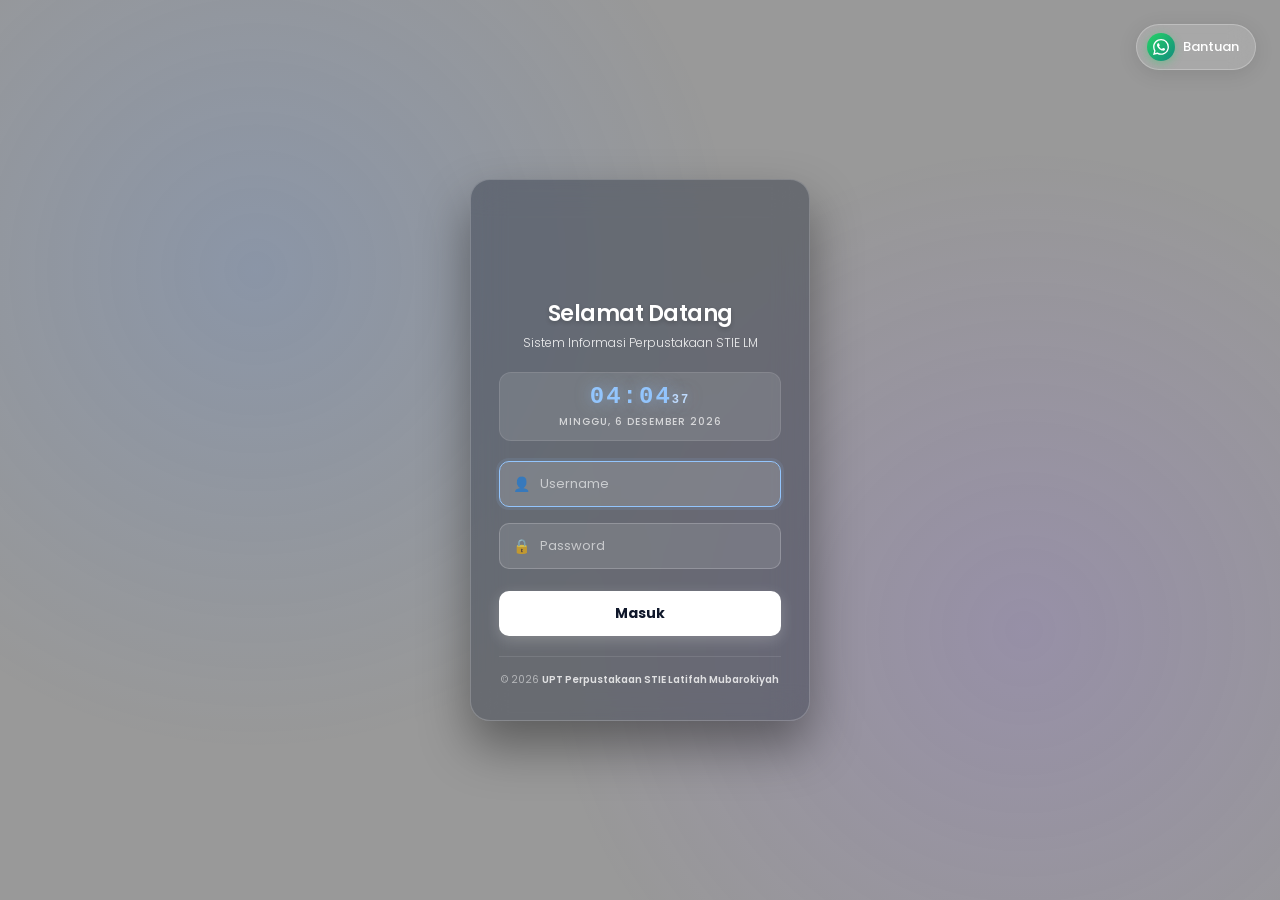
==== commit acbd87d6: "Update fmt.Println message from 'Hello' to 'Goodbye'" ====
--- a/index.html
+++ b/index.html
@@ -64,7 +64,7 @@
                         <span class="btn-icon">⚙️</span>
                         <span class="btn-label">Admin</span>
                     </button>
-                    <button onclick="logoutUser()" class="header-btn header-btn-logout" title="Keluar">
+                    <button onclick="logout()" class="header-btn header-btn-logout" title="Keluar">
                         <span class="btn-icon">🚪</span>
                         <span class="btn-label">Logout</span>
                     </button>
